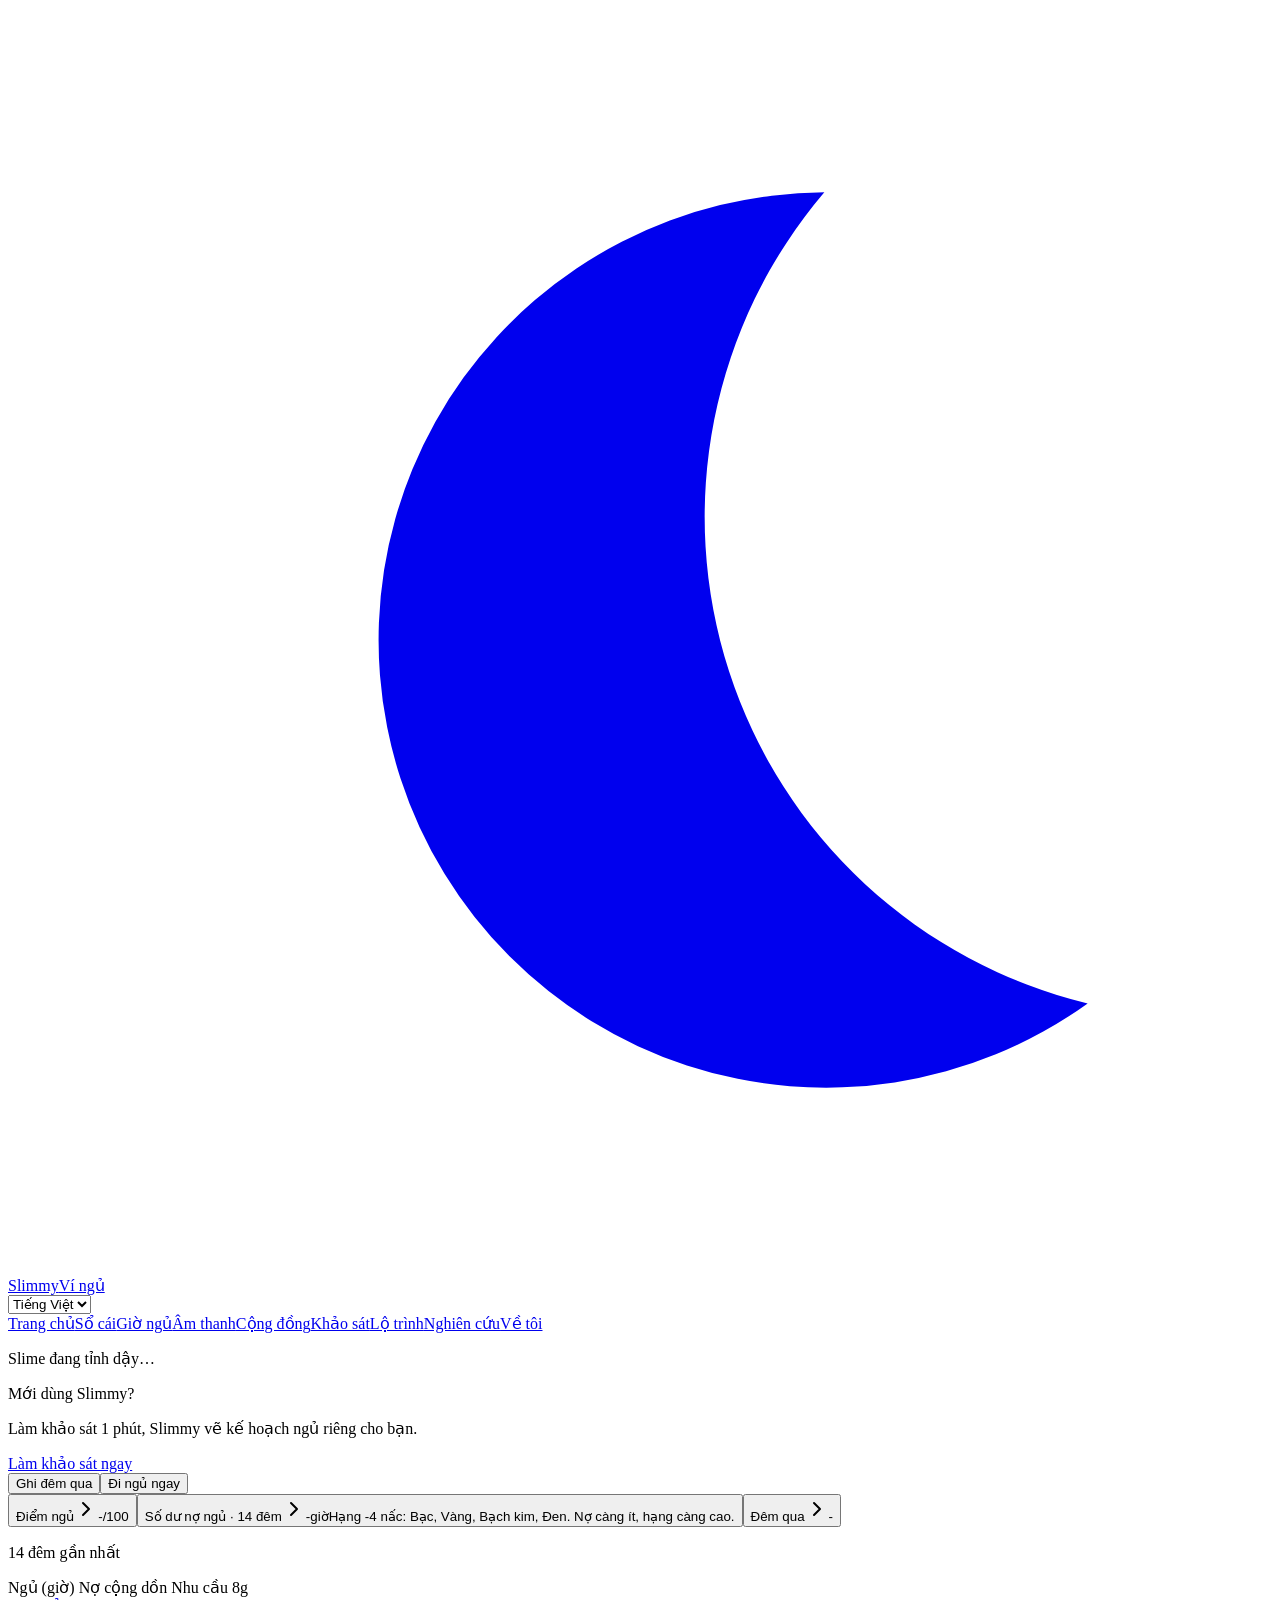
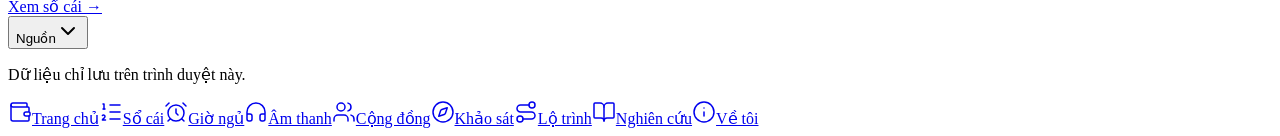
==== index.html @ 90f987df "Slimmy v5: hero row, height fix, sleep-now sheet, survey steps, lo-trinh + ve-toi, 10 tracks (pages)" ====
<!DOCTYPE html><html lang="vi"><head><meta charSet="utf-8"/><meta name="viewport" content="width=device-width, initial-scale=1"/><link rel="stylesheet" href="/vi-ngu/assets/styles-B4t5n-bp.css" data-precedence="default"/><link rel="stylesheet" href="https://fonts.googleapis.com/css2?family=Nunito:wght@400;600;700;800;900&amp;display=swap" data-precedence="default"/><title>Slimmy - 14-night sleep debt balance</title><meta name="theme-color" content="#17112e"/><meta property="og:image" content="https://dankezo.github.io/vi-ngu/og.jpg"/><meta property="og:image:width" content="1200"/><meta property="og:image:height" content="630"/><meta property="og:image:alt" content="Slimmy - Sleep Wallet"/><meta name="twitter:image" content="https://dankezo.github.io/vi-ngu/og.jpg"/><meta name="description" content="Your sleep wallet: hours of sleep debt over 14 nights, sleep score, wallet tier and a 7-night repayment plan."/><meta property="og:title" content="Slimmy - Sleep Wallet"/><meta property="og:description" content="Track 14 nights of sleep debt, a 0-100 sleep score and a 7-night repayment plan. No sign-in needed."/><meta property="og:type" content="website"/><meta name="twitter:card" content="summary_large_image"/><link rel="modulepreload" href="/vi-ngu/assets/index-BVvb4z5W.js"/><link rel="modulepreload" href="/vi-ngu/assets/context-He2oiw4i.js"/><link rel="modulepreload" href="/vi-ngu/assets/routes-CqFrECW_.js"/><link rel="modulepreload" href="/vi-ngu/assets/chevron-right-DPeGtjaO.js"/><link rel="modulepreload" href="/vi-ngu/assets/LogNightDialog-xFMu7DIJ.js"/><link rel="modulepreload" href="/vi-ngu/assets/dist-Bi9z8u70.js"/><link rel="modulepreload" href="/vi-ngu/assets/button-C9SyxyQ4.js"/><link rel="modulepreload" href="/vi-ngu/assets/BottomSheet-Lba49NLG.js"/><link rel="icon" href="/vi-ngu/favicon.svg" type="image/svg+xml"/><link rel="manifest" href="/vi-ngu/manifest.webmanifest"/><link rel="apple-touch-icon" href="/vi-ngu/icons/apple-touch-icon.png"/><link rel="preconnect" href="https://fonts.googleapis.com"/><link rel="preconnect" href="https://fonts.gstatic.com" crossorigin="anonymous"/><link name="mobile-web-app-capable" content="yes"/><link name="apple-mobile-web-app-capable" content="yes"/><link name="apple-mobile-web-app-title" content="Slimmy"/><link name="apple-mobile-web-app-status-bar-style" content="black-translucent"/></head><body><div class="relative flex min-h-svh flex-col"><div class="pointer-events-none fixed inset-0 z-0 overflow-hidden" aria-hidden="true"><div class="absolute inset-x-0 top-0 h-[420px]" style="background:radial-gradient(600px 300px at 70% 0%, rgba(167,139,250,0.22), transparent 70%)"></div><span class="absolute rounded-full bg-white" style="left:60.11037519201636%;top:32.276920247823%;width:2.534438428282738px;height:2.534438428282738px;opacity:0.7518404248636216;animation:twinkle 2.611848645610735s ease-in-out 2.106370168738067s infinite, drift 14.732279943302274s ease-in-out 4.997957231476903s infinite"></span><span class="absolute rounded-full bg-white" style="left:86.54746483080089%;top:34.006827967241406%;width:1.4498627216089517px;height:1.4498627216089517px;opacity:0.8792353000957518;animation:twinkle 4.610081477439962s ease-in-out 1.2280060537159443s infinite, drift 13.97253837948665s ease-in-out 4.005835901945829s infinite"></span><span class="absolute rounded-full bg-white" style="left:68.66120179183781%;top:43.964704686775804%;width:1.0069173135329037px;height:1.0069173135329037px;opacity:0.6324691542424261;animation:twinkle 4.9306809906847775s ease-in-out 0.20483706519007683s infinite, drift 17.923239905387163s ease-in-out 0.2523036450147629s infinite"></span><span class="absolute rounded-full bg-white" style="left:26.69559868518263%;top:4.4482602551579475%;width:1.3342402128968387px;height:1.3342402128968387px;opacity:0.820128375897184;animation:twinkle 3.856174622080289s ease-in-out 0.10849443729966879s infinite, drift 13.730052344501019s ease-in-out 6.741505002602935s infinite"></span><span class="absolute rounded-full bg-white" style="left:48.77399173565209%;top:58.24965483136475%;width:1.5750311422161758px;height:1.5750311422161758px;opacity:0.6199374371673911;animation:twinkle 2.131037247600034s ease-in-out 0.20557093806564808s infinite, drift 17.56599779287353s ease-in-out 4.773836102336645s infinite"></span><span class="absolute rounded-full bg-white" style="left:24.51746736187488%;top:46.48999713174999%;width:1.377118879603222px;height:1.377118879603222px;opacity:0.5321777806617319;animation:twinkle 4.5851748045533895s ease-in-out 3.434843677096069s infinite, drift 17.079962892923504s ease-in-out 1.6335207838565111s infinite"></span><span class="absolute rounded-full bg-white" style="left:28.420698270201683%;top:21.09539786539972%;width:1.1344503335654736px;height:1.1344503335654736px;opacity:0.7459158760961144;animation:twinkle 4.382691262755543s ease-in-out 2.7723524663597345s infinite, drift 21.27839900366962s ease-in-out 0.7037442047148943s infinite"></span><span class="absolute rounded-full bg-white" style="left:94.37352467793971%;top:31.041899789124727%;width:2.6961301914881917px;height:2.6961301914881917px;opacity:0.4323790446389466;animation:twinkle 2.3883010796271265s ease-in-out 0.06337162107229233s infinite, drift 15.604456859175116s ease-in-out 3.8537801411002874s infinite"></span><span class="absolute rounded-full bg-white" style="left:61.1922019161284%;top:64.7681740745902%;width:1.1396483301650733px;height:1.1396483301650733px;opacity:0.7817588090430945;animation:twinkle 5.272037061979063s ease-in-out 1.113005886785686s infinite, drift 19.065853946842253s ease-in-out 1.4369817525148392s infinite"></span><span class="absolute rounded-full bg-white" style="left:52.03163539990783%;top:59.17620658501983%;width:1.2170666321646422px;height:1.2170666321646422px;opacity:0.9473831810057163;animation:twinkle 3.9698007511906326s ease-in-out 3.6644806591793895s infinite, drift 16.339903697837144s ease-in-out 4.6276241932064295s infinite"></span><span class="absolute rounded-full bg-white" style="left:33.69620821904391%;top:42.92921546660364%;width:1.5813240312039851px;height:1.5813240312039851px;opacity:0.7876483945176005;animation:twinkle 3.0332303742179647s ease-in-out 1.799050945788622s infinite, drift 20.431257682386786s ease-in-out 5.5605216436088085s infinite"></span><span class="absolute rounded-full bg-white" style="left:99.40114878118038%;top:64.09426538832486%;width:1.7774046459700914px;height:1.7774046459700914px;opacity:0.6771278795786202;animation:twinkle 3.0357533034402877s ease-in-out 0.403509758412838s infinite, drift 18.967215123586357s ease-in-out 2.5064448285847902s infinite"></span><span class="absolute rounded-full bg-white" style="left:78.59425814822316%;top:65.14383536763489%;width:1.1685544246342032px;height:1.1685544246342032px;opacity:0.635235079191625;animation:twinkle 4.87682782614138s ease-in-out 0.5199171276763082s infinite, drift 21.727464164607227s ease-in-out 1.4271587654948235s infinite"></span><span class="absolute rounded-full bg-white" style="left:70.94296528957784%;top:50.377768540754914%;width:1.401727834250778px;height:1.401727834250778px;opacity:0.5977171535138041;animation:twinkle 2.572031130664982s ease-in-out 2.6186655573546886s infinite, drift 15.359311551321298s ease-in-out 1.655632983893156s infinite"></span><span class="absolute rounded-full bg-white" style="left:62.89033892098814%;top:63.8552783690393%;width:1.5874803349841387px;height:1.5874803349841387px;opacity:0.825456384755671;animation:twinkle 3.3753102550981566s ease-in-out 0.5255712093785405s infinite, drift 20.637021894101053s ease-in-out 2.9576831124722958s infinite"></span><span class="absolute rounded-full bg-white" style="left:0.9526386857032776%;top:53.09441406838596%;width:2.143474873807281px;height:2.143474873807281px;opacity:0.8755540134850889;animation:twinkle 5.178575677564368s ease-in-out 0.835955124348402s infinite, drift 18.039325492456555s ease-in-out 3.9139395616948605s infinite"></span><span class="absolute rounded-full bg-white" style="left:18.40234447736293%;top:3.4181326366961002%;width:2.2699932204559445px;height:2.2699932204559445px;opacity:0.7750219778623432;animation:twinkle 3.0202224066015333s ease-in-out 1.1019387366250157s infinite, drift 15.3659987594001s ease-in-out 0.23285437561571598s infinite"></span><span class="absolute rounded-full bg-white" style="left:22.08954244852066%;top:71.53345678187907%;width:2.0302329974249007px;height:2.0302329974249007px;opacity:0.9431385612115264;animation:twinkle 2.5735315680503845s ease-in-out 0.683336260728538s infinite, drift 17.609641501214355s ease-in-out 2.3400296606123447s infinite"></span><span class="absolute rounded-full bg-white" style="left:39.465633244253695%;top:31.27758163958788%;width:1.7530399923678488px;height:1.7530399923678488px;opacity:0.7616820741910487;animation:twinkle 3.3947975462069735s ease-in-out 1.3444831995293498s infinite, drift 20.956413997802883s ease-in-out 2.618533993139863s infinite"></span><span class="absolute rounded-full bg-white" style="left:49.5262548327446%;top:43.98262787796557%;width:1.9834517346229403px;height:1.9834517346229403px;opacity:0.7035787663888187;animation:twinkle 2.823924529948272s ease-in-out 1.301462434232235s infinite, drift 14.987802312709391s ease-in-out 2.56452520377934s infinite"></span><span class="absolute rounded-full bg-white" style="left:66.92956911865622%;top:15.904172100126743%;width:1.3047482686582952px;height:1.3047482686582952px;opacity:0.7669917177408934;animation:twinkle 3.099785525817424s ease-in-out 0.49964866042137146s infinite, drift 15.137948093935847s ease-in-out 0.33932088501751423s infinite"></span><span class="absolute rounded-full bg-white" style="left:57.7535840915516%;top:14.953517010435462%;width:1.8667613768950106px;height:1.8667613768950106px;opacity:0.5779580464120954;animation:twinkle 4.492174462066032s ease-in-out 3.650511800311506s infinite, drift 20.116995377931744s ease-in-out 3.5148986019194126s infinite"></span><span class="absolute rounded-full bg-white" style="left:15.414247452281415%;top:62.469385363161564%;width:1.946215396746993px;height:1.946215396746993px;opacity:0.85422522011213;animation:twinkle 5.130771052907221s ease-in-out 1.8004111796617508s infinite, drift 13.46595940925181s ease-in-out 4.949953416362405s infinite"></span><span class="absolute rounded-full bg-white" style="left:80.75925302691758%;top:15.005495270714164%;width:1.701358500076458px;height:1.701358500076458px;opacity:0.677397276321426;animation:twinkle 5.445718644885346s ease-in-out 1.9679973954334855s infinite, drift 20.594821768347174s ease-in-out 6.745542539283633s infinite"></span><span class="absolute rounded-full bg-white" style="left:74.3620659224689%;top:3.8552132304757833%;width:1.1248125564306974px;height:1.1248125564306974px;opacity:0.451580810919404;animation:twinkle 3.772899108938873s ease-in-out 2.706627477891743s infinite, drift 19.607993502169847s ease-in-out 7.931652897968888s infinite"></span><span class="absolute rounded-full bg-white" style="left:81.59773605875671%;top:45.476192532107234%;width:2.5065569003578276px;height:2.5065569003578276px;opacity:0.861778240231797;animation:twinkle 4.097862241091207s ease-in-out 1.4043291294947267s infinite, drift 16.469067242462188s ease-in-out 7.027041340246797s infinite"></span><span class="absolute rounded-full bg-white" style="left:68.09888621792197%;top:25.14596626907587%;width:2.6875571490731094px;height:2.6875571490731094px;opacity:0.7255645614117383;animation:twinkle 3.152659730054438s ease-in-out 3.378679411485791s infinite, drift 13.515946162398905s ease-in-out 2.926000164821744s infinite"></span><span class="absolute rounded-full bg-white" style="left:1.9970092922449112%;top:6.156173491850495%;width:2.165781891299412px;height:2.165781891299412px;opacity:0.7858186623547225;animation:twinkle 5.345796608948149s ease-in-out 3.517858858220279s infinite, drift 16.66247691772878s ease-in-out 5.659820647910237s infinite"></span><span class="absolute rounded-full bg-white" style="left:14.515250199474394%;top:19.663276148959994%;width:1.2504495296161622px;height:1.2504495296161622px;opacity:0.3786054705269635;animation:twinkle 3.018446068512276s ease-in-out 1.7639368511736393s infinite, drift 17.68763913353905s ease-in-out 5.730968339368701s infinite"></span><span class="absolute rounded-full bg-white" style="left:79.35714460909367%;top:56.504951829090714%;width:1.352665194682777px;height:1.352665194682777px;opacity:0.7498141335789115;animation:twinkle 3.8123167260782793s ease-in-out 1.7741750869899988s infinite, drift 16.690279136411846s ease-in-out 3.6724807657301426s infinite"></span><span class="absolute rounded-full bg-white" style="left:42.50535636674613%;top:23.89836785942316%;width:1.5536715094465763px;height:1.5536715094465763px;opacity:0.43858728297054766;animation:twinkle 3.766090292367153s ease-in-out 1.0695995846763253s infinite, drift 17.305573726072907s ease-in-out 4.383657583966851s infinite"></span><span class="absolute rounded-full bg-white" style="left:64.73744777031243%;top:31.477630343288183%;width:1.2426856367383152px;height:1.2426856367383152px;opacity:0.3522587440907955;animation:twinkle 2.5186206701910123s ease-in-out 3.772960925474763s infinite, drift 12.692981898318976s ease-in-out 6.96524247340858s infinite"></span><span class="absolute rounded-full bg-white" style="left:43.03987587336451%;top:36.17755291610956%;width:1.1778242856729775px;height:1.1778242856729775px;opacity:0.8430025168694555;animation:twinkle 2.198572259163484s ease-in-out 1.4824466677382588s infinite, drift 14.297097032424062s ease-in-out 5.622117109596729s infinite"></span><span class="absolute rounded-full bg-white" style="left:56.40502437017858%;top:6.812443284317851%;width:2.7395068731624637px;height:2.7395068731624637px;opacity:0.8000652127433567;animation:twinkle 4.314201844856143s ease-in-out 3.185533710755408s infinite, drift 17.488082428928465s ease-in-out 6.438759785145521s infinite"></span><span class="absolute rounded-full bg-white" style="left:52.70542602520436%;top:12.731935568153858%;width:1.1405550593044609px;height:1.1405550593044609px;opacity:0.40752565497532484;animation:twinkle 2.2085096570663154s ease-in-out 1.0511003816500306s infinite, drift 18.72140489332378s ease-in-out 5.346919283270836s infinite"></span><span class="absolute rounded-full bg-white" style="left:56.10013830009848%;top:70.31852818094194%;width:1.0398391618859022px;height:1.0398391618859022px;opacity:0.5880582745186984;animation:twinkle 3.1824301361339167s ease-in-out 1.1365238493308425s infinite, drift 20.33101444877684s ease-in-out 4.293386531993747s infinite"></span><span class="absolute rounded-full bg-white" style="left:20.49660300835967%;top:67.98941531963646%;width:2.7137761160265654px;height:2.7137761160265654px;opacity:0.5097520562820136;animation:twinkle 3.8142610141076148s ease-in-out 3.440063144080341s infinite, drift 21.353466641623527s ease-in-out 5.479844840243459s infinite"></span><span class="absolute rounded-full bg-white" style="left:56.853610556572676%;top:58.31405899487436%;width:1.56155666122213px;height:1.56155666122213px;opacity:0.6464171172119677;animation:twinkle 4.625877021928318s ease-in-out 2.1989131290465593s infinite, drift 18.87277048593387s ease-in-out 4.434294272214174s infinite"></span><span class="absolute rounded-full bg-white" style="left:54.601419530808926%;top:69.62195720896125%;width:2.7717671177815646px;height:2.7717671177815646px;opacity:0.8099370189011097;animation:twinkle 3.0805155826965347s ease-in-out 2.526215810328722s infinite, drift 18.679199982900172s ease-in-out 6.917479149997234s infinite"></span><span class="absolute rounded-full bg-white" style="left:38.68483300320804%;top:63.210937432944775%;width:1.5705254296306521px;height:1.5705254296306521px;opacity:0.8779238581657409;animation:twinkle 3.446357783395797s ease-in-out 1.3585886862128973s infinite, drift 17.328606138937175s ease-in-out 6.6940660290420055s infinite"></span><span class="absolute rounded-full bg-white" style="left:61.78621384315193%;top:62.47692223638296%;width:2.2447347403969617px;height:2.2447347403969617px;opacity:0.44051603809930384;animation:twinkle 3.003590265288949s ease-in-out 3.8457742324098945s infinite, drift 16.86644889228046s ease-in-out 2.198626723140478s infinite"></span><span class="absolute rounded-full bg-white" style="left:63.07656106073409%;top:55.52712592855096%;width:2.328939261287451px;height:2.328939261287451px;opacity:0.7788978261873125;animation:twinkle 2.6506142212310806s ease-in-out 3.3869267757982016s infinite, drift 21.025587365031242s ease-in-out 4.357865836471319s infinite"></span><span class="absolute rounded-full bg-white" style="left:47.13239688426256%;top:5.220797153189778%;width:1.8998320157639683px;height:1.8998320157639683px;opacity:0.8859292838256806;animation:twinkle 4.36338737141341s ease-in-out 1.6844964418560266s infinite, drift 16.42782656988129s ease-in-out 4.926902176812291s infinite"></span><span class="absolute rounded-full bg-white" style="left:71.72727566212416%;top:37.28634637221694%;width:1.077972357114777px;height:1.077972357114777px;opacity:0.45055526634678245;animation:twinkle 2.341464349650778s ease-in-out 0.4846073742955923s infinite, drift 15.753560509067029s ease-in-out 6.625415738672018s infinite"></span><span class="absolute rounded-full bg-white" style="left:83.78556824754924%;top:49.20119267888367%;width:1.1525491335894913px;height:1.1525491335894913px;opacity:0.3696863868273794;animation:twinkle 2.945939826895483s ease-in-out 2.800093316473067s infinite, drift 14.696725183632225s ease-in-out 6.848534308373928s infinite"></span><span class="absolute rounded-full bg-white" style="left:62.609366863034666%;top:65.44414423964918%;width:2.598653336800635px;height:2.598653336800635px;opacity:0.5570476965047418;animation:twinkle 2.3492430704645813s ease-in-out 2.5088740242645144s infinite, drift 14.39801350980997s ease-in-out 3.841449862346053s infinite"></span><span class="absolute rounded-full bg-white" style="left:27.873239666223526%;top:18.72936075925827%;width:2.2968175703659655px;height:2.2968175703659655px;opacity:0.6614294965285807;animation:twinkle 3.708364192279987s ease-in-out 2.367702160961926s infinite, drift 13.090783847030252s ease-in-out 6.255509588867426s infinite"></span><span class="absolute rounded-full bg-white" style="left:68.90910854563117%;top:66.1402697302401%;width:1.2098628260195254px;height:1.2098628260195254px;opacity:0.3852758710738271;animation:twinkle 2.116048964089714s ease-in-out 1.3620778899639845s infinite, drift 14.401537857949734s ease-in-out 1.8394298199564219s infinite"></span><span class="absolute rounded-full bg-white" style="left:99.03857633471489%;top:41.84635250084102%;width:2.512008451204747px;height:2.512008451204747px;opacity:0.5549695797730236;animation:twinkle 4.271998719894327s ease-in-out 0.12832619901746511s infinite, drift 19.347104486543685s ease-in-out 6.3889320977032185s infinite"></span><span class="absolute rounded-full bg-white" style="left:37.58797172922641%;top:14.719471961259842%;width:2.413871809979901px;height:2.413871809979901px;opacity:0.6530451257247478;animation:twinkle 2.4833789083641022s ease-in-out 0.32996659353375435s infinite, drift 19.725543696433306s ease-in-out 3.4530188348144293s infinite"></span><span class="absolute rounded-full bg-white" style="left:87.03705836087465%;top:57.032713651657104%;width:1.8883530010469258px;height:1.8883530010469258px;opacity:0.920950185926631;animation:twinkle 2.6139604264171794s ease-in-out 0.5819929484277964s infinite, drift 17.521185332909226s ease-in-out 5.396949818357825s infinite"></span><span class="absolute rounded-full bg-white" style="left:20.656148553825915%;top:55.451858818531036%;width:1.4343357547651976px;height:1.4343357547651976px;opacity:0.4309995158109814;animation:twinkle 4.309604300302453s ease-in-out 2.411151984706521s infinite, drift 17.554305100813508s ease-in-out 1.642651230096817s infinite"></span><span class="absolute rounded-full bg-white" style="left:92.20336687285453%;top:37.56667129509151%;width:2.341206412110478px;height:2.341206412110478px;opacity:0.3799094665329903;animation:twinkle 5.351321544032544s ease-in-out 2.32145353872329s infinite, drift 14.839453155174851s ease-in-out 0.3765299916267395s infinite"></span><span class="absolute rounded-full bg-white" style="left:32.627180707640946%;top:51.26051209308207%;width:2.3698027592152355px;height:2.3698027592152355px;opacity:0.500621321843937;animation:twinkle 5.01971591624897s ease-in-out 1.8232450997456908s infinite, drift 13.82647141162306s ease-in-out 5.141259040683508s infinite"></span><span class="absolute rounded-full bg-white" style="left:50.751441600732505%;top:13.563514156267047%;width:2.53449867698364px;height:2.53449867698364px;opacity:0.40247605717740953;animation:twinkle 2.477216516970657s ease-in-out 3.979953874833882s infinite, drift 14.116619979497045s ease-in-out 3.772690027952194s infinite"></span><span class="absolute rounded-full bg-white" style="left:50.87012893054634%;top:44.613445568829775%;width:1.872162575973198px;height:1.872162575973198px;opacity:0.7545598696451634;animation:twinkle 2.5542554463027045s ease-in-out 3.9161628987640142s infinite, drift 20.292347283568233s ease-in-out 2.770412029698491s infinite"></span><span class="absolute rounded-full bg-white" style="left:20.487536722794175%;top:37.30365941114724%;width:2.3719731134828184px;height:2.3719731134828184px;opacity:0.6175788521766663;animation:twinkle 3.6981244205962867s ease-in-out 1.0087422067299485s infinite, drift 16.9934012722224s ease-in-out 0.2785403188318014s infinite"></span><span class="absolute rounded-full bg-white" style="left:86.16938167251647%;top:26.17928920313716%;width:1.7668575530406088px;height:1.7668575530406088px;opacity:0.5009248086251318;animation:twinkle 3.7638815921964124s ease-in-out 0.1639263527467847s infinite, drift 18.65852949488908s ease-in-out 0.5181119795888662s infinite"></span><span class="absolute rounded-full bg-white" style="left:90.11454293504357%;top:54.94952877983451%;width:2.184255188051611px;height:2.184255188051611px;opacity:0.8360453872010112;animation:twinkle 2.188151802169159s ease-in-out 2.3466930771246552s infinite, drift 17.489286913070828s ease-in-out 3.853180695325136s infinite"></span><span class="absolute rounded-full bg-white" style="left:51.244751806370914%;top:34.227806601673365%;width:1.8109751052688807px;height:1.8109751052688807px;opacity:0.6963121714070439;animation:twinkle 2.0570471063256264s ease-in-out 2.833133197389543s infinite, drift 12.037055660504848s ease-in-out 5.528804888948798s infinite"></span><span class="absolute rounded-full bg-white" style="left:18.323222175240517%;top:26.567973325029016%;width:2.3063902838155625px;height:2.3063902838155625px;opacity:0.9086729474831372;animation:twinkle 2.9765533629106358s ease-in-out 2.472415807656944s infinite, drift 21.0262104710564s ease-in-out 3.6969645153731108s infinite"></span><span class="absolute rounded-full bg-white" style="left:4.55984037835151%;top:40.8555965423584%;width:1.89085678239353px;height:1.89085678239353px;opacity:0.6152106652967632;animation:twinkle 3.639206319814548s ease-in-out 3.0152281429618597s infinite, drift 13.213317851070315s ease-in-out 5.718791028484702s infinite"></span><span class="absolute rounded-full bg-white" style="left:59.50713136699051%;top:68.08185448497534%;width:2.499620127398521px;height:2.499620127398521px;opacity:0.637573341699317;animation:twinkle 2.0289032257860526s ease-in-out 3.6419845074415207s infinite, drift 12.62237337930128s ease-in-out 4.128638410940766s infinite"></span><span class="absolute rounded-full bg-white" style="left:48.679838073439896%;top:49.096167247742414%;width:1.9992834854871036px;height:1.9992834854871036px;opacity:0.7160686303861439;animation:twinkle 4.981748752528802s ease-in-out 2.6571595882996917s infinite, drift 21.842185508459806s ease-in-out 7.835755810141563s infinite"></span><span class="absolute rounded-full bg-white" style="left:96.71235871501267%;top:58.439100343734026%;width:2.723369702091441px;height:2.723369702091441px;opacity:0.8367544547189026;animation:twinkle 2.5575932615902275s ease-in-out 0.3569900318980217s infinite, drift 21.929533095564693s ease-in-out 0.2782253120094538s infinite"></span><span class="absolute rounded-full bg-white" style="left:49.11548013333231%;top:62.94871361553669%;width:2.2225369147956373px;height:2.2225369147956373px;opacity:0.8156532268039882;animation:twinkle 3.146703099482693s ease-in-out 3.3623562389984727s infinite, drift 16.537577519658953s ease-in-out 7.384794235229492s infinite"></span><span class="absolute rounded-full bg-white" style="left:65.57262321002781%;top:18.038502590730786%;width:1.281055699940771px;height:1.281055699940771px;opacity:0.5746769946999848;animation:twinkle 4.5361576362047344s ease-in-out 0.20156529732048512s infinite, drift 13.380235692486167s ease-in-out 1.915033545345068s infinite"></span><span class="absolute rounded-full bg-white" style="left:62.088427413254976%;top:26.947718365117908%;width:2.1437682835850866px;height:2.1437682835850866px;opacity:0.9346759721636771;animation:twinkle 3.433415857492946s ease-in-out 3.1702093044295907s infinite, drift 19.394781343173236s ease-in-out 0.12827345728874207s infinite"></span><span class="absolute rounded-full bg-white" style="left:68.41343520209193%;top:63.020283702760935%;width:1.4578783133998514px;height:1.4578783133998514px;opacity:0.7054564920719713;animation:twinkle 5.1481194528751075s ease-in-out 1.8676343336701393s infinite, drift 15.813359083142132s ease-in-out 6.73563140258193s infinite"></span><span class="absolute rounded-full bg-white" style="left:63.11744174454361%;top:22.68778887949884%;width:1.8362987592350692px;height:1.8362987592350692px;opacity:0.667609444539994;animation:twinkle 5.4854677768889815s ease-in-out 0.6907205265015364s infinite, drift 17.94552014488727s ease-in-out 0.5965280868113041s infinite"></span></div><header class="sticky top-0 z-40 border-b border-border bg-background/90 backdrop-blur-sm"><div class="mx-auto flex h-14 max-w-6xl items-center justify-between px-5 md:px-8"><a class="flex items-center gap-2.5 active" href="/vi-ngu/" data-status="active" aria-current="page"><svg viewBox="0 0 24 24" class="size-4 text-primary" aria-hidden="true"><path d="M15.5 3.5a8.5 8.5 0 1 0 5 15.4A9.5 9.5 0 0 1 15.5 3.5Z" fill="currentColor"></path></svg><span class="text-[15px] font-medium tracking-tight">Slimmy</span><span class="hidden text-xs text-faint sm:inline">Ví ngủ</span></a><div class="flex items-center gap-4"><select aria-label="Language" class="h-8 cursor-pointer rounded-full border border-border bg-transparent px-2 text-xs text-muted-foreground outline-none transition-colors hover:text-foreground focus:border-primary"><option value="vi" selected="">Tiếng Việt</option><option value="en">English</option><option value="zh">中文</option><option value="es">Español</option><option value="ru">Русский</option></select><nav class="hidden items-center gap-1 md:flex"><a class="rounded-sm px-3 py-1.5 text-sm text-muted-foreground transition-colors hover:text-foreground data-[status=active]:text-foreground active" href="/vi-ngu/" data-status="active" aria-current="page">Trang chủ</a><a class="rounded-sm px-3 py-1.5 text-sm text-muted-foreground transition-colors hover:text-foreground data-[status=active]:text-foreground" href="/vi-ngu/so-cai">Sổ cái</a><a class="rounded-sm px-3 py-1.5 text-sm text-muted-foreground transition-colors hover:text-foreground data-[status=active]:text-foreground" href="/vi-ngu/gio-ngu">Giờ ngủ</a><a class="rounded-sm px-3 py-1.5 text-sm text-muted-foreground transition-colors hover:text-foreground data-[status=active]:text-foreground" href="/vi-ngu/am-thanh">Âm thanh</a><a class="rounded-sm px-3 py-1.5 text-sm text-muted-foreground transition-colors hover:text-foreground data-[status=active]:text-foreground" href="/vi-ngu/cong-dong">Cộng đồng</a><a class="rounded-sm px-3 py-1.5 text-sm text-muted-foreground transition-colors hover:text-foreground data-[status=active]:text-foreground" href="/vi-ngu/khao-sat">Khảo sát</a><a class="rounded-sm px-3 py-1.5 text-sm text-muted-foreground transition-colors hover:text-foreground data-[status=active]:text-foreground" href="/vi-ngu/lo-trinh">Lộ trình</a><a class="rounded-sm px-3 py-1.5 text-sm text-muted-foreground transition-colors hover:text-foreground data-[status=active]:text-foreground" href="/vi-ngu/case-study">Nghiên cứu</a><a class="rounded-sm px-3 py-1.5 text-sm text-muted-foreground transition-colors hover:text-foreground data-[status=active]:text-foreground" href="/vi-ngu/ve-toi">Về tôi</a></nav></div></div></header><main class="relative z-10 mx-auto flex w-full max-w-6xl flex-1 flex-col px-5 pb-28 md:px-8 md:pb-16"><!--$--><div class="flex flex-1 flex-col"><section class="flex min-h-[calc(100svh-3.5rem)] flex-1 flex-col justify-center px-4 pb-24 pt-4 md:pb-8"><div class="mx-auto flex w-full max-w-2xl items-center gap-4 md:gap-6"><div class="relative h-[150px] w-[150px] shrink-0 md:h-[220px] md:w-[220px]"><div class="absolute inset-0 flex flex-col items-center justify-center gap-2"><div class="h-[68%] w-[82%] animate-slime-breathe rounded-[50%] bg-gradient-to-b from-[#93a5fd]/80 to-[#5a6ee0]/80"></div><p class="text-xs text-faint">Slime đang tỉnh dậy…</p></div></div><div class="min-w-0 flex-1 text-left"><p class="text-base font-medium">Mới dùng Slimmy?</p><p class="mt-2 text-sm text-muted-foreground">Làm khảo sát 1 phút, Slimmy vẽ kế hoạch ngủ riêng cho bạn.</p><a class="inline-flex items-center justify-center gap-2 whitespace-nowrap font-medium cursor-pointer transition-[background-color,border-color,color,opacity,transform] duration-200 ease-[var(--ease-soft)] active:scale-[0.98] focus-visible:outline-none focus-visible:ring-1 focus-visible:ring-ring disabled:pointer-events-none disabled:opacity-40 [&amp;_svg]:pointer-events-none [&amp;_svg]:size-4 [&amp;_svg]:shrink-0 bg-primary text-primary-foreground hover:bg-primary/85 h-12 px-6 text-[15px] mt-4 rounded-full" href="/vi-ngu/khao-sat">Làm khảo sát ngay</a></div></div><div class="mt-6 flex flex-wrap items-center justify-center gap-3"><button class="inline-flex items-center justify-center gap-2 whitespace-nowrap font-medium cursor-pointer transition-[background-color,border-color,color,opacity,transform] duration-200 ease-[var(--ease-soft)] active:scale-[0.98] focus-visible:outline-none focus-visible:ring-1 focus-visible:ring-ring disabled:pointer-events-none disabled:opacity-40 [&amp;_svg]:pointer-events-none [&amp;_svg]:size-4 [&amp;_svg]:shrink-0 bg-primary text-primary-foreground hover:bg-primary/85 h-12 px-6 text-[15px] min-w-48 rounded-full" type="button" aria-haspopup="dialog" aria-expanded="false" data-state="closed">Ghi đêm qua</button><button class="inline-flex items-center justify-center gap-2 whitespace-nowrap font-medium cursor-pointer transition-[background-color,border-color,color,opacity,transform] duration-200 ease-[var(--ease-soft)] active:scale-[0.98] focus-visible:outline-none focus-visible:ring-1 focus-visible:ring-ring disabled:pointer-events-none disabled:opacity-40 [&amp;_svg]:pointer-events-none [&amp;_svg]:size-4 [&amp;_svg]:shrink-0 border border-border bg-transparent text-foreground hover:border-hairline-strong hover:bg-secondary h-12 px-6 text-[15px] min-w-40 rounded-full">Đi ngủ ngay</button></div></section><section class="mt-16 grid border-y border-border md:mt-20 md:grid-cols-3 md:divide-x md:divide-border"><button type="button" class="block w-full cursor-pointer border-b border-border py-8 text-left transition-colors hover:bg-card/40 md:border-b-0 md:pr-8"><span class="flex items-center justify-between"><span class="eyebrow">Điểm ngủ</span><svg xmlns="http://www.w3.org/2000/svg" width="24" height="24" viewBox="0 0 24 24" fill="none" stroke="currentColor" stroke-width="2" stroke-linecap="round" stroke-linejoin="round" class="lucide lucide-chevron-right h-4 w-4 shrink-0 text-faint" aria-hidden="true"><path d="m9 18 6-6-6-6"></path></svg></span><span class="mt-4 flex items-baseline gap-2"><span class="numeral text-6xl">-</span><span class="text-sm text-faint">/100</span></span></button><button type="button" class="block w-full cursor-pointer border-b border-border py-8 text-left transition-colors hover:bg-card/40 md:border-b-0 md:px-8"><span class="flex items-center justify-between"><span class="eyebrow">Số dư nợ ngủ · 14 đêm</span><svg xmlns="http://www.w3.org/2000/svg" width="24" height="24" viewBox="0 0 24 24" fill="none" stroke="currentColor" stroke-width="2" stroke-linecap="round" stroke-linejoin="round" class="lucide lucide-chevron-right h-4 w-4 shrink-0 text-faint" aria-hidden="true"><path d="m9 18 6-6-6-6"></path></svg></span><span class="mt-4 flex items-baseline gap-2"><span class="numeral text-6xl">-</span><span class="text-sm text-faint">giờ</span></span><span class="mt-4 flex items-center gap-1.5" aria-hidden="true"><span class="h-[3px] w-8 rounded-full transition-colors duration-300 bg-hairline-strong"></span><span class="h-[3px] w-8 rounded-full transition-colors duration-300 bg-hairline-strong"></span><span class="h-[3px] w-8 rounded-full transition-colors duration-300 bg-hairline-strong"></span><span class="h-[3px] w-8 rounded-full transition-colors duration-300 bg-hairline-strong"></span></span><span class="mt-2 block text-sm">Hạng<!-- --> <!-- -->-</span><span class="mt-3 block text-xs leading-relaxed text-faint">4 nấc: Bạc, Vàng, Bạch kim, Đen. Nợ càng ít, hạng càng cao.</span></button><button type="button" class="block w-full cursor-pointer py-8 text-left transition-colors hover:bg-card/40 md:pl-8"><span class="flex items-center justify-between"><span class="eyebrow">Đêm qua</span><svg xmlns="http://www.w3.org/2000/svg" width="24" height="24" viewBox="0 0 24 24" fill="none" stroke="currentColor" stroke-width="2" stroke-linecap="round" stroke-linejoin="round" class="lucide lucide-chevron-right h-4 w-4 shrink-0 text-faint" aria-hidden="true"><path d="m9 18 6-6-6-6"></path></svg></span><span class="mt-4 flex items-baseline gap-2"><span class="numeral text-6xl">-</span></span></button></section><section class="py-14"><div class="mb-6 flex flex-wrap items-end justify-between gap-4"><p class="eyebrow">14 đêm gần nhất</p><div class="flex items-center gap-5 text-xs text-muted-foreground"><span class="flex items-center gap-2"><span class="size-2 rounded-[2px] bg-chart-2"></span> <!-- -->Ngủ (giờ)</span><span class="flex items-center gap-2"><span class="h-px w-4 bg-primary"></span> <!-- -->Nợ cộng dồn</span><span class="flex items-center gap-2"><span class="h-px w-4 border-t border-dashed border-hairline-strong"></span> <!-- -->Nhu cầu 8g</span></div></div><div class="flex h-64 items-center justify-center rounded-lg border border-dashed border-border text-sm text-faint"></div><div class="mt-6 text-right"><a class="text-xs text-muted-foreground transition-colors hover:text-foreground" href="/vi-ngu/so-cai">Xem sổ cái →</a></div></section></div><script>(function(a,f){let l;try{l=JSON.parse(sessionStorage.getItem(a)||"{}")}catch{return}const n=l?.[f||history.state?.__TSR_key];let c=!1;for(const t in n){const e=n[t],o=e?.scrollX,s=e?.scrollY;if(Number.isFinite(o)&&Number.isFinite(s)){if(t==="window")scrollTo(o,s),c=!0;else if(t)try{const r=document.querySelector(t);r&&(r.scrollLeft=o,r.scrollTop=s)}catch{}}}if(c)return;const i=location.hash.slice(1);if(i){const t=history.state?.__hashScrollIntoViewOptions??!0;if(t){const e=document.getElementById(i);e&&e.scrollIntoView(t)}return}scrollTo(0,0)})("tsr-scroll-restoration-v1_3");document.currentScript.remove()</script><!--/$--></main><footer class="relative z-10 mx-auto w-full max-w-6xl px-5 pb-28 md:px-8 md:pb-12"><div class="border-t border-border pt-6"><button type="button" aria-expanded="false" class="group inline-flex cursor-pointer items-center gap-2 text-xs text-muted-foreground transition-colors hover:text-foreground"><span class="eyebrow group-hover:text-foreground">Nguồn</span><svg xmlns="http://www.w3.org/2000/svg" width="24" height="24" viewBox="0 0 24 24" fill="none" stroke="currentColor" stroke-width="2" stroke-linecap="round" stroke-linejoin="round" class="lucide lucide-chevron-down size-3.5 transition-transform duration-200" aria-hidden="true"><path d="m6 9 6 6 6-6"></path></svg></button></div><p class="mt-6 text-xs text-faint">Dữ liệu chỉ lưu trên trình duyệt này.</p></footer><nav class="fixed inset-x-0 bottom-0 z-40 border-t border-border bg-background/95 backdrop-blur-sm md:hidden"><div class="flex overflow-x-auto pb-[env(safe-area-inset-bottom)] [scrollbar-width:none] [&amp;::-webkit-scrollbar]:hidden"><a class="flex min-w-[62px] flex-1 flex-col items-center gap-1 py-2.5 text-[10px] text-faint transition-colors data-[status=active]:text-primary active" href="/vi-ngu/" data-status="active" aria-current="page"><svg xmlns="http://www.w3.org/2000/svg" width="24" height="24" viewBox="0 0 24 24" fill="none" stroke="currentColor" stroke-width="1.5" stroke-linecap="round" stroke-linejoin="round" class="lucide lucide-wallet size-[18px]" aria-hidden="true"><path d="M19 7V4a1 1 0 0 0-1-1H5a2 2 0 0 0 0 4h15a1 1 0 0 1 1 1v4h-3a2 2 0 0 0 0 4h3a1 1 0 0 0 1-1v-2a1 1 0 0 0-1-1"></path><path d="M3 5v14a2 2 0 0 0 2 2h15a1 1 0 0 0 1-1v-4"></path></svg>Trang chủ</a><a class="flex min-w-[62px] flex-1 flex-col items-center gap-1 py-2.5 text-[10px] text-faint transition-colors data-[status=active]:text-primary" href="/vi-ngu/so-cai"><svg xmlns="http://www.w3.org/2000/svg" width="24" height="24" viewBox="0 0 24 24" fill="none" stroke="currentColor" stroke-width="1.5" stroke-linecap="round" stroke-linejoin="round" class="lucide lucide-list-ordered size-[18px]" aria-hidden="true"><path d="M11 5h10"></path><path d="M11 12h10"></path><path d="M11 19h10"></path><path d="M4 4h1v5"></path><path d="M4 9h2"></path><path d="M6.5 20H3.4c0-1 2.6-1.925 2.6-3.5a1.5 1.5 0 0 0-2.6-1.02"></path></svg>Sổ cái</a><a class="flex min-w-[62px] flex-1 flex-col items-center gap-1 py-2.5 text-[10px] text-faint transition-colors data-[status=active]:text-primary" href="/vi-ngu/gio-ngu"><svg xmlns="http://www.w3.org/2000/svg" width="24" height="24" viewBox="0 0 24 24" fill="none" stroke="currentColor" stroke-width="1.5" stroke-linecap="round" stroke-linejoin="round" class="lucide lucide-alarm-clock size-[18px]" aria-hidden="true"><circle cx="12" cy="13" r="8"></circle><path d="M12 9v4l2 2"></path><path d="M5 3 2 6"></path><path d="m22 6-3-3"></path><path d="M6.38 18.7 4 21"></path><path d="M17.64 18.67 20 21"></path></svg>Giờ ngủ</a><a class="flex min-w-[62px] flex-1 flex-col items-center gap-1 py-2.5 text-[10px] text-faint transition-colors data-[status=active]:text-primary" href="/vi-ngu/am-thanh"><svg xmlns="http://www.w3.org/2000/svg" width="24" height="24" viewBox="0 0 24 24" fill="none" stroke="currentColor" stroke-width="1.5" stroke-linecap="round" stroke-linejoin="round" class="lucide lucide-headphones size-[18px]" aria-hidden="true"><path d="M3 14h3a2 2 0 0 1 2 2v3a2 2 0 0 1-2 2H5a2 2 0 0 1-2-2v-7a9 9 0 0 1 18 0v7a2 2 0 0 1-2 2h-1a2 2 0 0 1-2-2v-3a2 2 0 0 1 2-2h3"></path></svg>Âm thanh</a><a class="flex min-w-[62px] flex-1 flex-col items-center gap-1 py-2.5 text-[10px] text-faint transition-colors data-[status=active]:text-primary" href="/vi-ngu/cong-dong"><svg xmlns="http://www.w3.org/2000/svg" width="24" height="24" viewBox="0 0 24 24" fill="none" stroke="currentColor" stroke-width="1.5" stroke-linecap="round" stroke-linejoin="round" class="lucide lucide-users size-[18px]" aria-hidden="true"><path d="M16 21v-2a4 4 0 0 0-4-4H6a4 4 0 0 0-4 4v2"></path><path d="M16 3.128a4 4 0 0 1 0 7.744"></path><path d="M22 21v-2a4 4 0 0 0-3-3.87"></path><circle cx="9" cy="7" r="4"></circle></svg>Cộng đồng</a><a class="flex min-w-[62px] flex-1 flex-col items-center gap-1 py-2.5 text-[10px] text-faint transition-colors data-[status=active]:text-primary" href="/vi-ngu/khao-sat"><svg xmlns="http://www.w3.org/2000/svg" width="24" height="24" viewBox="0 0 24 24" fill="none" stroke="currentColor" stroke-width="1.5" stroke-linecap="round" stroke-linejoin="round" class="lucide lucide-compass size-[18px]" aria-hidden="true"><circle cx="12" cy="12" r="10"></circle><path d="m16.24 7.76-1.804 5.411a2 2 0 0 1-1.265 1.265L7.76 16.24l1.804-5.411a2 2 0 0 1 1.265-1.265z"></path></svg>Khảo sát</a><a class="flex min-w-[62px] flex-1 flex-col items-center gap-1 py-2.5 text-[10px] text-faint transition-colors data-[status=active]:text-primary" href="/vi-ngu/lo-trinh"><svg xmlns="http://www.w3.org/2000/svg" width="24" height="24" viewBox="0 0 24 24" fill="none" stroke="currentColor" stroke-width="1.5" stroke-linecap="round" stroke-linejoin="round" class="lucide lucide-route size-[18px]" aria-hidden="true"><circle cx="6" cy="19" r="3"></circle><path d="M9 19h8.5a3.5 3.5 0 0 0 0-7h-11a3.5 3.5 0 0 1 0-7H15"></path><circle cx="18" cy="5" r="3"></circle></svg>Lộ trình</a><a class="flex min-w-[62px] flex-1 flex-col items-center gap-1 py-2.5 text-[10px] text-faint transition-colors data-[status=active]:text-primary" href="/vi-ngu/case-study"><svg xmlns="http://www.w3.org/2000/svg" width="24" height="24" viewBox="0 0 24 24" fill="none" stroke="currentColor" stroke-width="1.5" stroke-linecap="round" stroke-linejoin="round" class="lucide lucide-book-open size-[18px]" aria-hidden="true"><path d="M12 7v14"></path><path d="M3 18a1 1 0 0 1-1-1V4a1 1 0 0 1 1-1h5a4 4 0 0 1 4 4 4 4 0 0 1 4-4h5a1 1 0 0 1 1 1v13a1 1 0 0 1-1 1h-6a3 3 0 0 0-3 3 3 3 0 0 0-3-3z"></path></svg>Nghiên cứu</a><a class="flex min-w-[62px] flex-1 flex-col items-center gap-1 py-2.5 text-[10px] text-faint transition-colors data-[status=active]:text-primary" href="/vi-ngu/ve-toi"><svg xmlns="http://www.w3.org/2000/svg" width="24" height="24" viewBox="0 0 24 24" fill="none" stroke="currentColor" stroke-width="1.5" stroke-linecap="round" stroke-linejoin="round" class="lucide lucide-info size-[18px]" aria-hidden="true"><circle cx="12" cy="12" r="10"></circle><path d="M12 16v-4"></path><path d="M12 8h.01"></path></svg>Về tôi</a></div></nav></div><section aria-label="Notifications alt+T" tabindex="-1" aria-live="polite" aria-relevant="additions text" aria-atomic="false"></section><script data-tsr-stream-part="">(self.$R=self.$R||{})["tsr"]=[];self.$_TSR={h(){this.hydrated=!0,this.c()},e(){this.streamEnded=!0,this.c()},c(){this.hydrated&&this.streamEnded&&(delete self.$_TSR,delete self.$R.tsr)},p(e){this.initialized?e():this.buffer.push(e)},buffer:[]};$_TSR.router=($R=>$R[0]={manifest:$R[1]={routes:$R[2]={__root__:$R[3]={preloads:$R[4]=["/vi-ngu/assets/index-BVvb4z5W.js","/vi-ngu/assets/context-He2oiw4i.js"],scripts:$R[5]=[$R[6]={attrs:$R[7]={type:"module",async:!0,src:"/vi-ngu/assets/index-BVvb4z5W.js"}}]},"/":$R[8]={preloads:$R[9]=["/vi-ngu/assets/routes-CqFrECW_.js","/vi-ngu/assets/chevron-right-DPeGtjaO.js","/vi-ngu/assets/LogNightDialog-xFMu7DIJ.js","/vi-ngu/assets/dist-Bi9z8u70.js","/vi-ngu/assets/button-C9SyxyQ4.js","/vi-ngu/assets/BottomSheet-Lba49NLG.js"]}}},matches:$R[10]=[$R[11]={i:"__root__ ",u:1794910733503,s:"success",ssr:!0},$R[12]={i:"  ",u:1794910733503,s:"success",ssr:!0}]})($R["tsr"]);$_TSR.e();{let s=document.currentScript,p;while((p=s.previousElementSibling)&&p.hasAttribute('data-tsr-stream-part'))p.remove();s.remove()}</script><script type="module" async="" src="/vi-ngu/assets/index-BVvb4z5W.js"></script><script>document.currentScript.remove();/*$tsr-stream-boundary*/</script></body></html>
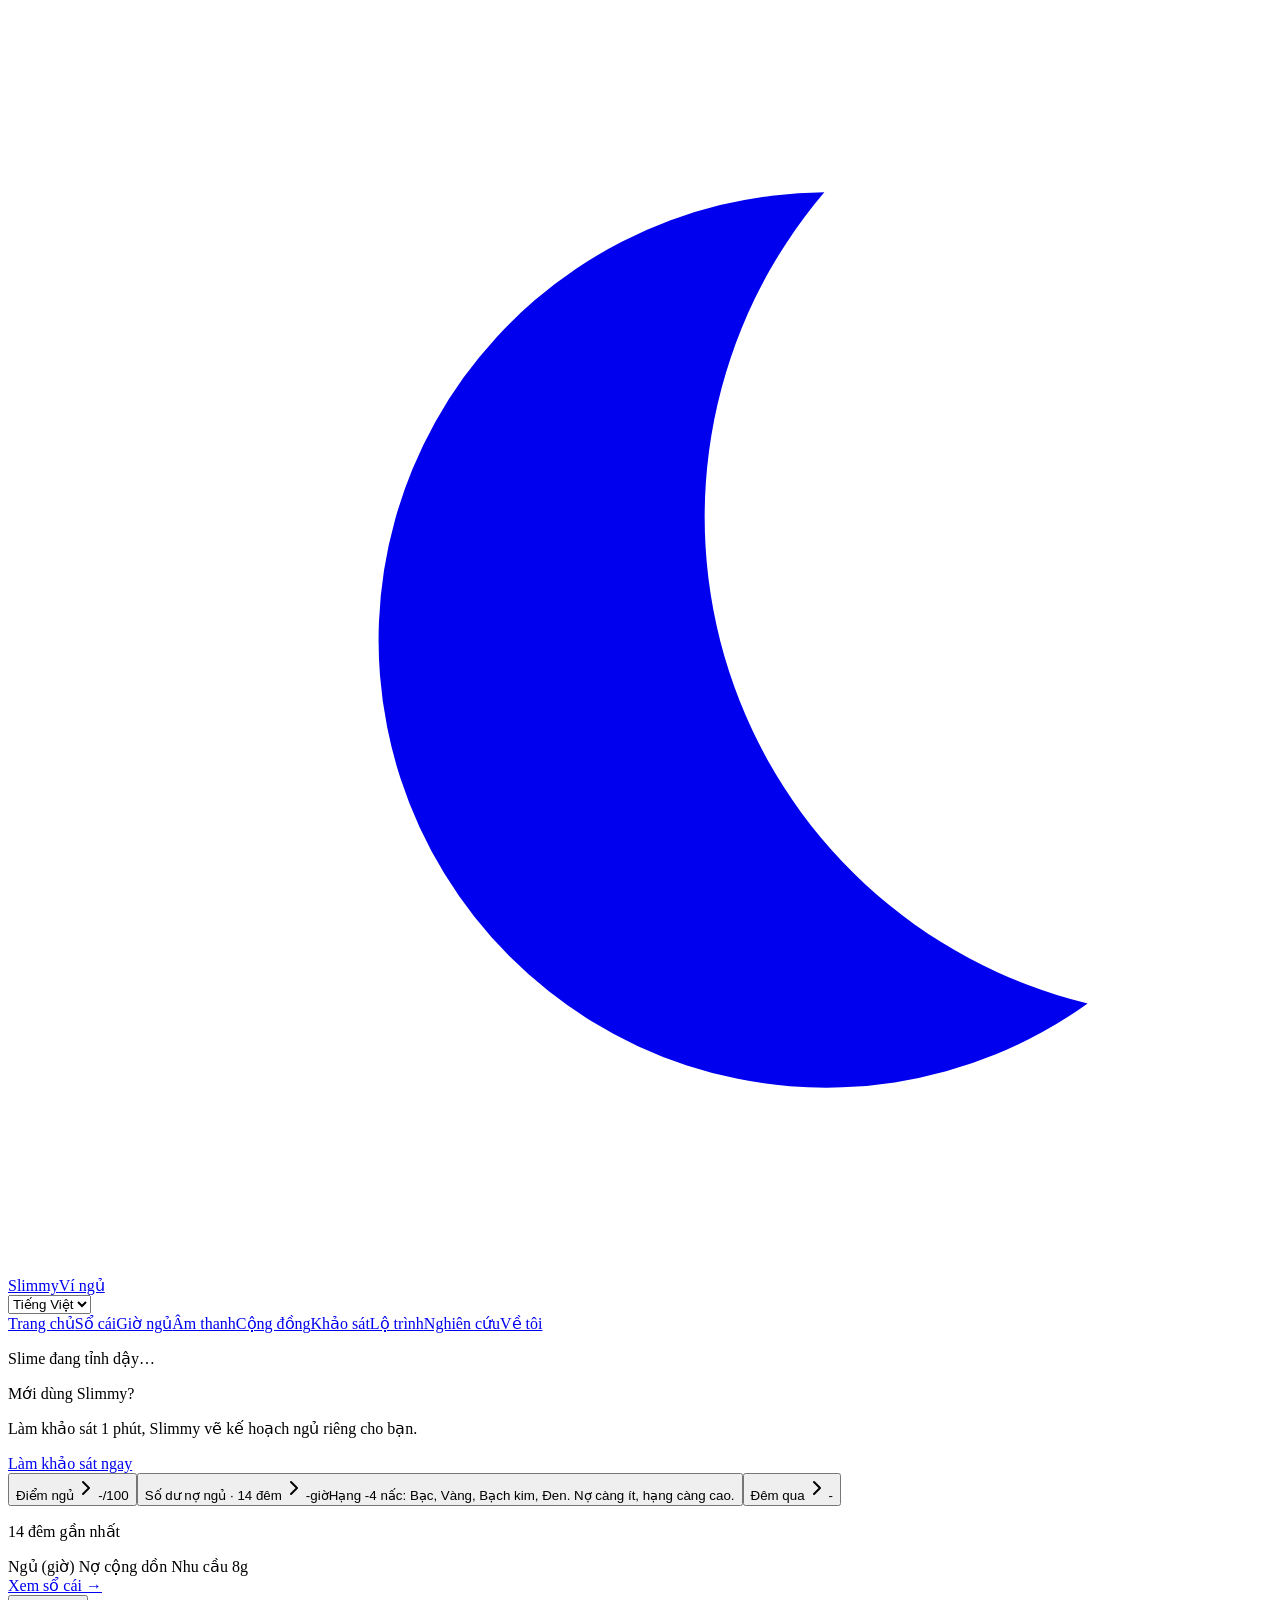
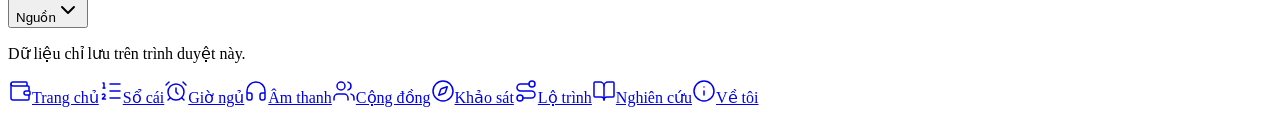
==== commit bb631521: "Slimmy v7: new users see only the survey CTA on entry (hide log/sleep-now buttons + sample note)" ====
--- a/index.html
+++ b/index.html
@@ -1 +1 @@
-<!DOCTYPE html><html lang="vi"><head><meta charSet="utf-8"/><meta name="viewport" content="width=device-width, initial-scale=1"/><link rel="stylesheet" href="/vi-ngu/assets/styles-B4t5n-bp.css" data-precedence="default"/><link rel="stylesheet" href="https://fonts.googleapis.com/css2?family=Nunito:wght@400;600;700;800;900&amp;display=swap" data-precedence="default"/><title>Slimmy - 14-night sleep debt balance</title><meta name="theme-color" content="#17112e"/><meta property="og:image" content="https://dankezo.github.io/vi-ngu/og.jpg"/><meta property="og:image:width" content="1200"/><meta property="og:image:height" content="630"/><meta property="og:image:alt" content="Slimmy - Sleep Wallet"/><meta name="twitter:image" content="https://dankezo.github.io/vi-ngu/og.jpg"/><meta name="description" content="Your sleep wallet: hours of sleep debt over 14 nights, sleep score, wallet tier and a 7-night repayment plan."/><meta property="og:title" content="Slimmy - Sleep Wallet"/><meta property="og:description" content="Track 14 nights of sleep debt, a 0-100 sleep score and a 7-night repayment plan. No sign-in needed."/><meta property="og:type" content="website"/><meta name="twitter:card" content="summary_large_image"/><link rel="modulepreload" href="/vi-ngu/assets/index-BVvb4z5W.js"/><link rel="modulepreload" href="/vi-ngu/assets/context-He2oiw4i.js"/><link rel="modulepreload" href="/vi-ngu/assets/routes-CqFrECW_.js"/><link rel="modulepreload" href="/vi-ngu/assets/chevron-right-DPeGtjaO.js"/><link rel="modulepreload" href="/vi-ngu/assets/LogNightDialog-xFMu7DIJ.js"/><link rel="modulepreload" href="/vi-ngu/assets/dist-Bi9z8u70.js"/><link rel="modulepreload" href="/vi-ngu/assets/button-C9SyxyQ4.js"/><link rel="modulepreload" href="/vi-ngu/assets/BottomSheet-Lba49NLG.js"/><link rel="icon" href="/vi-ngu/favicon.svg" type="image/svg+xml"/><link rel="manifest" href="/vi-ngu/manifest.webmanifest"/><link rel="apple-touch-icon" href="/vi-ngu/icons/apple-touch-icon.png"/><link rel="preconnect" href="https://fonts.googleapis.com"/><link rel="preconnect" href="https://fonts.gstatic.com" crossorigin="anonymous"/><link name="mobile-web-app-capable" content="yes"/><link name="apple-mobile-web-app-capable" content="yes"/><link name="apple-mobile-web-app-title" content="Slimmy"/><link name="apple-mobile-web-app-status-bar-style" content="black-translucent"/></head><body><div class="relative flex min-h-svh flex-col"><div class="pointer-events-none fixed inset-0 z-0 overflow-hidden" aria-hidden="true"><div class="absolute inset-x-0 top-0 h-[420px]" style="background:radial-gradient(600px 300px at 70% 0%, rgba(167,139,250,0.22), transparent 70%)"></div><span class="absolute rounded-full bg-white" style="left:60.11037519201636%;top:32.276920247823%;width:2.534438428282738px;height:2.534438428282738px;opacity:0.7518404248636216;animation:twinkle 2.611848645610735s ease-in-out 2.106370168738067s infinite, drift 14.732279943302274s ease-in-out 4.997957231476903s infinite"></span><span class="absolute rounded-full bg-white" style="left:86.54746483080089%;top:34.006827967241406%;width:1.4498627216089517px;height:1.4498627216089517px;opacity:0.8792353000957518;animation:twinkle 4.610081477439962s ease-in-out 1.2280060537159443s infinite, drift 13.97253837948665s ease-in-out 4.005835901945829s infinite"></span><span class="absolute rounded-full bg-white" style="left:68.66120179183781%;top:43.964704686775804%;width:1.0069173135329037px;height:1.0069173135329037px;opacity:0.6324691542424261;animation:twinkle 4.9306809906847775s ease-in-out 0.20483706519007683s infinite, drift 17.923239905387163s ease-in-out 0.2523036450147629s infinite"></span><span class="absolute rounded-full bg-white" style="left:26.69559868518263%;top:4.4482602551579475%;width:1.3342402128968387px;height:1.3342402128968387px;opacity:0.820128375897184;animation:twinkle 3.856174622080289s ease-in-out 0.10849443729966879s infinite, drift 13.730052344501019s ease-in-out 6.741505002602935s infinite"></span><span class="absolute rounded-full bg-white" style="left:48.77399173565209%;top:58.24965483136475%;width:1.5750311422161758px;height:1.5750311422161758px;opacity:0.6199374371673911;animation:twinkle 2.131037247600034s ease-in-out 0.20557093806564808s infinite, drift 17.56599779287353s ease-in-out 4.773836102336645s infinite"></span><span class="absolute rounded-full bg-white" style="left:24.51746736187488%;top:46.48999713174999%;width:1.377118879603222px;height:1.377118879603222px;opacity:0.5321777806617319;animation:twinkle 4.5851748045533895s ease-in-out 3.434843677096069s infinite, drift 17.079962892923504s ease-in-out 1.6335207838565111s infinite"></span><span class="absolute rounded-full bg-white" style="left:28.420698270201683%;top:21.09539786539972%;width:1.1344503335654736px;height:1.1344503335654736px;opacity:0.7459158760961144;animation:twinkle 4.382691262755543s ease-in-out 2.7723524663597345s infinite, drift 21.27839900366962s ease-in-out 0.7037442047148943s infinite"></span><span class="absolute rounded-full bg-white" style="left:94.37352467793971%;top:31.041899789124727%;width:2.6961301914881917px;height:2.6961301914881917px;opacity:0.4323790446389466;animation:twinkle 2.3883010796271265s ease-in-out 0.06337162107229233s infinite, drift 15.604456859175116s ease-in-out 3.8537801411002874s infinite"></span><span class="absolute rounded-full bg-white" style="left:61.1922019161284%;top:64.7681740745902%;width:1.1396483301650733px;height:1.1396483301650733px;opacity:0.7817588090430945;animation:twinkle 5.272037061979063s ease-in-out 1.113005886785686s infinite, drift 19.065853946842253s ease-in-out 1.4369817525148392s infinite"></span><span class="absolute rounded-full bg-white" style="left:52.03163539990783%;top:59.17620658501983%;width:1.2170666321646422px;height:1.2170666321646422px;opacity:0.9473831810057163;animation:twinkle 3.9698007511906326s ease-in-out 3.6644806591793895s infinite, drift 16.339903697837144s ease-in-out 4.6276241932064295s infinite"></span><span class="absolute rounded-full bg-white" style="left:33.69620821904391%;top:42.92921546660364%;width:1.5813240312039851px;height:1.5813240312039851px;opacity:0.7876483945176005;animation:twinkle 3.0332303742179647s ease-in-out 1.799050945788622s infinite, drift 20.431257682386786s ease-in-out 5.5605216436088085s infinite"></span><span class="absolute rounded-full bg-white" style="left:99.40114878118038%;top:64.09426538832486%;width:1.7774046459700914px;height:1.7774046459700914px;opacity:0.6771278795786202;animation:twinkle 3.0357533034402877s ease-in-out 0.403509758412838s infinite, drift 18.967215123586357s ease-in-out 2.5064448285847902s infinite"></span><span class="absolute rounded-full bg-white" style="left:78.59425814822316%;top:65.14383536763489%;width:1.1685544246342032px;height:1.1685544246342032px;opacity:0.635235079191625;animation:twinkle 4.87682782614138s ease-in-out 0.5199171276763082s infinite, drift 21.727464164607227s ease-in-out 1.4271587654948235s infinite"></span><span class="absolute rounded-full bg-white" style="left:70.94296528957784%;top:50.377768540754914%;width:1.401727834250778px;height:1.401727834250778px;opacity:0.5977171535138041;animation:twinkle 2.572031130664982s ease-in-out 2.6186655573546886s infinite, drift 15.359311551321298s ease-in-out 1.655632983893156s infinite"></span><span class="absolute rounded-full bg-white" style="left:62.89033892098814%;top:63.8552783690393%;width:1.5874803349841387px;height:1.5874803349841387px;opacity:0.825456384755671;animation:twinkle 3.3753102550981566s ease-in-out 0.5255712093785405s infinite, drift 20.637021894101053s ease-in-out 2.9576831124722958s infinite"></span><span class="absolute rounded-full bg-white" style="left:0.9526386857032776%;top:53.09441406838596%;width:2.143474873807281px;height:2.143474873807281px;opacity:0.8755540134850889;animation:twinkle 5.178575677564368s ease-in-out 0.835955124348402s infinite, drift 18.039325492456555s ease-in-out 3.9139395616948605s infinite"></span><span class="absolute rounded-full bg-white" style="left:18.40234447736293%;top:3.4181326366961002%;width:2.2699932204559445px;height:2.2699932204559445px;opacity:0.7750219778623432;animation:twinkle 3.0202224066015333s ease-in-out 1.1019387366250157s infinite, drift 15.3659987594001s ease-in-out 0.23285437561571598s infinite"></span><span class="absolute rounded-full bg-white" style="left:22.08954244852066%;top:71.53345678187907%;width:2.0302329974249007px;height:2.0302329974249007px;opacity:0.9431385612115264;animation:twinkle 2.5735315680503845s ease-in-out 0.683336260728538s infinite, drift 17.609641501214355s ease-in-out 2.3400296606123447s infinite"></span><span class="absolute rounded-full bg-white" style="left:39.465633244253695%;top:31.27758163958788%;width:1.7530399923678488px;height:1.7530399923678488px;opacity:0.7616820741910487;animation:twinkle 3.3947975462069735s ease-in-out 1.3444831995293498s infinite, drift 20.956413997802883s ease-in-out 2.618533993139863s infinite"></span><span class="absolute rounded-full bg-white" style="left:49.5262548327446%;top:43.98262787796557%;width:1.9834517346229403px;height:1.9834517346229403px;opacity:0.7035787663888187;animation:twinkle 2.823924529948272s ease-in-out 1.301462434232235s infinite, drift 14.987802312709391s ease-in-out 2.56452520377934s infinite"></span><span class="absolute rounded-full bg-white" style="left:66.92956911865622%;top:15.904172100126743%;width:1.3047482686582952px;height:1.3047482686582952px;opacity:0.7669917177408934;animation:twinkle 3.099785525817424s ease-in-out 0.49964866042137146s infinite, drift 15.137948093935847s ease-in-out 0.33932088501751423s infinite"></span><span class="absolute rounded-full bg-white" style="left:57.7535840915516%;top:14.953517010435462%;width:1.8667613768950106px;height:1.8667613768950106px;opacity:0.5779580464120954;animation:twinkle 4.492174462066032s ease-in-out 3.650511800311506s infinite, drift 20.116995377931744s ease-in-out 3.5148986019194126s infinite"></span><span class="absolute rounded-full bg-white" style="left:15.414247452281415%;top:62.469385363161564%;width:1.946215396746993px;height:1.946215396746993px;opacity:0.85422522011213;animation:twinkle 5.130771052907221s ease-in-out 1.8004111796617508s infinite, drift 13.46595940925181s ease-in-out 4.949953416362405s infinite"></span><span class="absolute rounded-full bg-white" style="left:80.75925302691758%;top:15.005495270714164%;width:1.701358500076458px;height:1.701358500076458px;opacity:0.677397276321426;animation:twinkle 5.445718644885346s ease-in-out 1.9679973954334855s infinite, drift 20.594821768347174s ease-in-out 6.745542539283633s infinite"></span><span class="absolute rounded-full bg-white" style="left:74.3620659224689%;top:3.8552132304757833%;width:1.1248125564306974px;height:1.1248125564306974px;opacity:0.451580810919404;animation:twinkle 3.772899108938873s ease-in-out 2.706627477891743s infinite, drift 19.607993502169847s ease-in-out 7.931652897968888s infinite"></span><span class="absolute rounded-full bg-white" style="left:81.59773605875671%;top:45.476192532107234%;width:2.5065569003578276px;height:2.5065569003578276px;opacity:0.861778240231797;animation:twinkle 4.097862241091207s ease-in-out 1.4043291294947267s infinite, drift 16.469067242462188s ease-in-out 7.027041340246797s infinite"></span><span class="absolute rounded-full bg-white" style="left:68.09888621792197%;top:25.14596626907587%;width:2.6875571490731094px;height:2.6875571490731094px;opacity:0.7255645614117383;animation:twinkle 3.152659730054438s ease-in-out 3.378679411485791s infinite, drift 13.515946162398905s ease-in-out 2.926000164821744s infinite"></span><span class="absolute rounded-full bg-white" style="left:1.9970092922449112%;top:6.156173491850495%;width:2.165781891299412px;height:2.165781891299412px;opacity:0.7858186623547225;animation:twinkle 5.345796608948149s ease-in-out 3.517858858220279s infinite, drift 16.66247691772878s ease-in-out 5.659820647910237s infinite"></span><span class="absolute rounded-full bg-white" style="left:14.515250199474394%;top:19.663276148959994%;width:1.2504495296161622px;height:1.2504495296161622px;opacity:0.3786054705269635;animation:twinkle 3.018446068512276s ease-in-out 1.7639368511736393s infinite, drift 17.68763913353905s ease-in-out 5.730968339368701s infinite"></span><span class="absolute rounded-full bg-white" style="left:79.35714460909367%;top:56.504951829090714%;width:1.352665194682777px;height:1.352665194682777px;opacity:0.7498141335789115;animation:twinkle 3.8123167260782793s ease-in-out 1.7741750869899988s infinite, drift 16.690279136411846s ease-in-out 3.6724807657301426s infinite"></span><span class="absolute rounded-full bg-white" style="left:42.50535636674613%;top:23.89836785942316%;width:1.5536715094465763px;height:1.5536715094465763px;opacity:0.43858728297054766;animation:twinkle 3.766090292367153s ease-in-out 1.0695995846763253s infinite, drift 17.305573726072907s ease-in-out 4.383657583966851s infinite"></span><span class="absolute rounded-full bg-white" style="left:64.73744777031243%;top:31.477630343288183%;width:1.2426856367383152px;height:1.2426856367383152px;opacity:0.3522587440907955;animation:twinkle 2.5186206701910123s ease-in-out 3.772960925474763s infinite, drift 12.692981898318976s ease-in-out 6.96524247340858s infinite"></span><span class="absolute rounded-full bg-white" style="left:43.03987587336451%;top:36.17755291610956%;width:1.1778242856729775px;height:1.1778242856729775px;opacity:0.8430025168694555;animation:twinkle 2.198572259163484s ease-in-out 1.4824466677382588s infinite, drift 14.297097032424062s ease-in-out 5.622117109596729s infinite"></span><span class="absolute rounded-full bg-white" style="left:56.40502437017858%;top:6.812443284317851%;width:2.7395068731624637px;height:2.7395068731624637px;opacity:0.8000652127433567;animation:twinkle 4.314201844856143s ease-in-out 3.185533710755408s infinite, drift 17.488082428928465s ease-in-out 6.438759785145521s infinite"></span><span class="absolute rounded-full bg-white" style="left:52.70542602520436%;top:12.731935568153858%;width:1.1405550593044609px;height:1.1405550593044609px;opacity:0.40752565497532484;animation:twinkle 2.2085096570663154s ease-in-out 1.0511003816500306s infinite, drift 18.72140489332378s ease-in-out 5.346919283270836s infinite"></span><span class="absolute rounded-full bg-white" style="left:56.10013830009848%;top:70.31852818094194%;width:1.0398391618859022px;height:1.0398391618859022px;opacity:0.5880582745186984;animation:twinkle 3.1824301361339167s ease-in-out 1.1365238493308425s infinite, drift 20.33101444877684s ease-in-out 4.293386531993747s infinite"></span><span class="absolute rounded-full bg-white" style="left:20.49660300835967%;top:67.98941531963646%;width:2.7137761160265654px;height:2.7137761160265654px;opacity:0.5097520562820136;animation:twinkle 3.8142610141076148s ease-in-out 3.440063144080341s infinite, drift 21.353466641623527s ease-in-out 5.479844840243459s infinite"></span><span class="absolute rounded-full bg-white" style="left:56.853610556572676%;top:58.31405899487436%;width:1.56155666122213px;height:1.56155666122213px;opacity:0.6464171172119677;animation:twinkle 4.625877021928318s ease-in-out 2.1989131290465593s infinite, drift 18.87277048593387s ease-in-out 4.434294272214174s infinite"></span><span class="absolute rounded-full bg-white" style="left:54.601419530808926%;top:69.62195720896125%;width:2.7717671177815646px;height:2.7717671177815646px;opacity:0.8099370189011097;animation:twinkle 3.0805155826965347s ease-in-out 2.526215810328722s infinite, drift 18.679199982900172s ease-in-out 6.917479149997234s infinite"></span><span class="absolute rounded-full bg-white" style="left:38.68483300320804%;top:63.210937432944775%;width:1.5705254296306521px;height:1.5705254296306521px;opacity:0.8779238581657409;animation:twinkle 3.446357783395797s ease-in-out 1.3585886862128973s infinite, drift 17.328606138937175s ease-in-out 6.6940660290420055s infinite"></span><span class="absolute rounded-full bg-white" style="left:61.78621384315193%;top:62.47692223638296%;width:2.2447347403969617px;height:2.2447347403969617px;opacity:0.44051603809930384;animation:twinkle 3.003590265288949s ease-in-out 3.8457742324098945s infinite, drift 16.86644889228046s ease-in-out 2.198626723140478s infinite"></span><span class="absolute rounded-full bg-white" style="left:63.07656106073409%;top:55.52712592855096%;width:2.328939261287451px;height:2.328939261287451px;opacity:0.7788978261873125;animation:twinkle 2.6506142212310806s ease-in-out 3.3869267757982016s infinite, drift 21.025587365031242s ease-in-out 4.357865836471319s infinite"></span><span class="absolute rounded-full bg-white" style="left:47.13239688426256%;top:5.220797153189778%;width:1.8998320157639683px;height:1.8998320157639683px;opacity:0.8859292838256806;animation:twinkle 4.36338737141341s ease-in-out 1.6844964418560266s infinite, drift 16.42782656988129s ease-in-out 4.926902176812291s infinite"></span><span class="absolute rounded-full bg-white" style="left:71.72727566212416%;top:37.28634637221694%;width:1.077972357114777px;height:1.077972357114777px;opacity:0.45055526634678245;animation:twinkle 2.341464349650778s ease-in-out 0.4846073742955923s infinite, drift 15.753560509067029s ease-in-out 6.625415738672018s infinite"></span><span class="absolute rounded-full bg-white" style="left:83.78556824754924%;top:49.20119267888367%;width:1.1525491335894913px;height:1.1525491335894913px;opacity:0.3696863868273794;animation:twinkle 2.945939826895483s ease-in-out 2.800093316473067s infinite, drift 14.696725183632225s ease-in-out 6.848534308373928s infinite"></span><span class="absolute rounded-full bg-white" style="left:62.609366863034666%;top:65.44414423964918%;width:2.598653336800635px;height:2.598653336800635px;opacity:0.5570476965047418;animation:twinkle 2.3492430704645813s ease-in-out 2.5088740242645144s infinite, drift 14.39801350980997s ease-in-out 3.841449862346053s infinite"></span><span class="absolute rounded-full bg-white" style="left:27.873239666223526%;top:18.72936075925827%;width:2.2968175703659655px;height:2.2968175703659655px;opacity:0.6614294965285807;animation:twinkle 3.708364192279987s ease-in-out 2.367702160961926s infinite, drift 13.090783847030252s ease-in-out 6.255509588867426s infinite"></span><span class="absolute rounded-full bg-white" style="left:68.90910854563117%;top:66.1402697302401%;width:1.2098628260195254px;height:1.2098628260195254px;opacity:0.3852758710738271;animation:twinkle 2.116048964089714s ease-in-out 1.3620778899639845s infinite, drift 14.401537857949734s ease-in-out 1.8394298199564219s infinite"></span><span class="absolute rounded-full bg-white" style="left:99.03857633471489%;top:41.84635250084102%;width:2.512008451204747px;height:2.512008451204747px;opacity:0.5549695797730236;animation:twinkle 4.271998719894327s ease-in-out 0.12832619901746511s infinite, drift 19.347104486543685s ease-in-out 6.3889320977032185s infinite"></span><span class="absolute rounded-full bg-white" style="left:37.58797172922641%;top:14.719471961259842%;width:2.413871809979901px;height:2.413871809979901px;opacity:0.6530451257247478;animation:twinkle 2.4833789083641022s ease-in-out 0.32996659353375435s infinite, drift 19.725543696433306s ease-in-out 3.4530188348144293s infinite"></span><span class="absolute rounded-full bg-white" style="left:87.03705836087465%;top:57.032713651657104%;width:1.8883530010469258px;height:1.8883530010469258px;opacity:0.920950185926631;animation:twinkle 2.6139604264171794s ease-in-out 0.5819929484277964s infinite, drift 17.521185332909226s ease-in-out 5.396949818357825s infinite"></span><span class="absolute rounded-full bg-white" style="left:20.656148553825915%;top:55.451858818531036%;width:1.4343357547651976px;height:1.4343357547651976px;opacity:0.4309995158109814;animation:twinkle 4.309604300302453s ease-in-out 2.411151984706521s infinite, drift 17.554305100813508s ease-in-out 1.642651230096817s infinite"></span><span class="absolute rounded-full bg-white" style="left:92.20336687285453%;top:37.56667129509151%;width:2.341206412110478px;height:2.341206412110478px;opacity:0.3799094665329903;animation:twinkle 5.351321544032544s ease-in-out 2.32145353872329s infinite, drift 14.839453155174851s ease-in-out 0.3765299916267395s infinite"></span><span class="absolute rounded-full bg-white" style="left:32.627180707640946%;top:51.26051209308207%;width:2.3698027592152355px;height:2.3698027592152355px;opacity:0.500621321843937;animation:twinkle 5.01971591624897s ease-in-out 1.8232450997456908s infinite, drift 13.82647141162306s ease-in-out 5.141259040683508s infinite"></span><span class="absolute rounded-full bg-white" style="left:50.751441600732505%;top:13.563514156267047%;width:2.53449867698364px;height:2.53449867698364px;opacity:0.40247605717740953;animation:twinkle 2.477216516970657s ease-in-out 3.979953874833882s infinite, drift 14.116619979497045s ease-in-out 3.772690027952194s infinite"></span><span class="absolute rounded-full bg-white" style="left:50.87012893054634%;top:44.613445568829775%;width:1.872162575973198px;height:1.872162575973198px;opacity:0.7545598696451634;animation:twinkle 2.5542554463027045s ease-in-out 3.9161628987640142s infinite, drift 20.292347283568233s ease-in-out 2.770412029698491s infinite"></span><span class="absolute rounded-full bg-white" style="left:20.487536722794175%;top:37.30365941114724%;width:2.3719731134828184px;height:2.3719731134828184px;opacity:0.6175788521766663;animation:twinkle 3.6981244205962867s ease-in-out 1.0087422067299485s infinite, drift 16.9934012722224s ease-in-out 0.2785403188318014s infinite"></span><span class="absolute rounded-full bg-white" style="left:86.16938167251647%;top:26.17928920313716%;width:1.7668575530406088px;height:1.7668575530406088px;opacity:0.5009248086251318;animation:twinkle 3.7638815921964124s ease-in-out 0.1639263527467847s infinite, drift 18.65852949488908s ease-in-out 0.5181119795888662s infinite"></span><span class="absolute rounded-full bg-white" style="left:90.11454293504357%;top:54.94952877983451%;width:2.184255188051611px;height:2.184255188051611px;opacity:0.8360453872010112;animation:twinkle 2.188151802169159s ease-in-out 2.3466930771246552s infinite, drift 17.489286913070828s ease-in-out 3.853180695325136s infinite"></span><span class="absolute rounded-full bg-white" style="left:51.244751806370914%;top:34.227806601673365%;width:1.8109751052688807px;height:1.8109751052688807px;opacity:0.6963121714070439;animation:twinkle 2.0570471063256264s ease-in-out 2.833133197389543s infinite, drift 12.037055660504848s ease-in-out 5.528804888948798s infinite"></span><span class="absolute rounded-full bg-white" style="left:18.323222175240517%;top:26.567973325029016%;width:2.3063902838155625px;height:2.3063902838155625px;opacity:0.9086729474831372;animation:twinkle 2.9765533629106358s ease-in-out 2.472415807656944s infinite, drift 21.0262104710564s ease-in-out 3.6969645153731108s infinite"></span><span class="absolute rounded-full bg-white" style="left:4.55984037835151%;top:40.8555965423584%;width:1.89085678239353px;height:1.89085678239353px;opacity:0.6152106652967632;animation:twinkle 3.639206319814548s ease-in-out 3.0152281429618597s infinite, drift 13.213317851070315s ease-in-out 5.718791028484702s infinite"></span><span class="absolute rounded-full bg-white" style="left:59.50713136699051%;top:68.08185448497534%;width:2.499620127398521px;height:2.499620127398521px;opacity:0.637573341699317;animation:twinkle 2.0289032257860526s ease-in-out 3.6419845074415207s infinite, drift 12.62237337930128s ease-in-out 4.128638410940766s infinite"></span><span class="absolute rounded-full bg-white" style="left:48.679838073439896%;top:49.096167247742414%;width:1.9992834854871036px;height:1.9992834854871036px;opacity:0.7160686303861439;animation:twinkle 4.981748752528802s ease-in-out 2.6571595882996917s infinite, drift 21.842185508459806s ease-in-out 7.835755810141563s infinite"></span><span class="absolute rounded-full bg-white" style="left:96.71235871501267%;top:58.439100343734026%;width:2.723369702091441px;height:2.723369702091441px;opacity:0.8367544547189026;animation:twinkle 2.5575932615902275s ease-in-out 0.3569900318980217s infinite, drift 21.929533095564693s ease-in-out 0.2782253120094538s infinite"></span><span class="absolute rounded-full bg-white" style="left:49.11548013333231%;top:62.94871361553669%;width:2.2225369147956373px;height:2.2225369147956373px;opacity:0.8156532268039882;animation:twinkle 3.146703099482693s ease-in-out 3.3623562389984727s infinite, drift 16.537577519658953s ease-in-out 7.384794235229492s infinite"></span><span class="absolute rounded-full bg-white" style="left:65.57262321002781%;top:18.038502590730786%;width:1.281055699940771px;height:1.281055699940771px;opacity:0.5746769946999848;animation:twinkle 4.5361576362047344s ease-in-out 0.20156529732048512s infinite, drift 13.380235692486167s ease-in-out 1.915033545345068s infinite"></span><span class="absolute rounded-full bg-white" style="left:62.088427413254976%;top:26.947718365117908%;width:2.1437682835850866px;height:2.1437682835850866px;opacity:0.9346759721636771;animation:twinkle 3.433415857492946s ease-in-out 3.1702093044295907s infinite, drift 19.394781343173236s ease-in-out 0.12827345728874207s infinite"></span><span class="absolute rounded-full bg-white" style="left:68.41343520209193%;top:63.020283702760935%;width:1.4578783133998514px;height:1.4578783133998514px;opacity:0.7054564920719713;animation:twinkle 5.1481194528751075s ease-in-out 1.8676343336701393s infinite, drift 15.813359083142132s ease-in-out 6.73563140258193s infinite"></span><span class="absolute rounded-full bg-white" style="left:63.11744174454361%;top:22.68778887949884%;width:1.8362987592350692px;height:1.8362987592350692px;opacity:0.667609444539994;animation:twinkle 5.4854677768889815s ease-in-out 0.6907205265015364s infinite, drift 17.94552014488727s ease-in-out 0.5965280868113041s infinite"></span></div><header class="sticky top-0 z-40 border-b border-border bg-background/90 backdrop-blur-sm"><div class="mx-auto flex h-14 max-w-6xl items-center justify-between px-5 md:px-8"><a class="flex items-center gap-2.5 active" href="/vi-ngu/" data-status="active" aria-current="page"><svg viewBox="0 0 24 24" class="size-4 text-primary" aria-hidden="true"><path d="M15.5 3.5a8.5 8.5 0 1 0 5 15.4A9.5 9.5 0 0 1 15.5 3.5Z" fill="currentColor"></path></svg><span class="text-[15px] font-medium tracking-tight">Slimmy</span><span class="hidden text-xs text-faint sm:inline">Ví ngủ</span></a><div class="flex items-center gap-4"><select aria-label="Language" class="h-8 cursor-pointer rounded-full border border-border bg-transparent px-2 text-xs text-muted-foreground outline-none transition-colors hover:text-foreground focus:border-primary"><option value="vi" selected="">Tiếng Việt</option><option value="en">English</option><option value="zh">中文</option><option value="es">Español</option><option value="ru">Русский</option></select><nav class="hidden items-center gap-1 md:flex"><a class="rounded-sm px-3 py-1.5 text-sm text-muted-foreground transition-colors hover:text-foreground data-[status=active]:text-foreground active" href="/vi-ngu/" data-status="active" aria-current="page">Trang chủ</a><a class="rounded-sm px-3 py-1.5 text-sm text-muted-foreground transition-colors hover:text-foreground data-[status=active]:text-foreground" href="/vi-ngu/so-cai">Sổ cái</a><a class="rounded-sm px-3 py-1.5 text-sm text-muted-foreground transition-colors hover:text-foreground data-[status=active]:text-foreground" href="/vi-ngu/gio-ngu">Giờ ngủ</a><a class="rounded-sm px-3 py-1.5 text-sm text-muted-foreground transition-colors hover:text-foreground data-[status=active]:text-foreground" href="/vi-ngu/am-thanh">Âm thanh</a><a class="rounded-sm px-3 py-1.5 text-sm text-muted-foreground transition-colors hover:text-foreground data-[status=active]:text-foreground" href="/vi-ngu/cong-dong">Cộng đồng</a><a class="rounded-sm px-3 py-1.5 text-sm text-muted-foreground transition-colors hover:text-foreground data-[status=active]:text-foreground" href="/vi-ngu/khao-sat">Khảo sát</a><a class="rounded-sm px-3 py-1.5 text-sm text-muted-foreground transition-colors hover:text-foreground data-[status=active]:text-foreground" href="/vi-ngu/lo-trinh">Lộ trình</a><a class="rounded-sm px-3 py-1.5 text-sm text-muted-foreground transition-colors hover:text-foreground data-[status=active]:text-foreground" href="/vi-ngu/case-study">Nghiên cứu</a><a class="rounded-sm px-3 py-1.5 text-sm text-muted-foreground transition-colors hover:text-foreground data-[status=active]:text-foreground" href="/vi-ngu/ve-toi">Về tôi</a></nav></div></div></header><main class="relative z-10 mx-auto flex w-full max-w-6xl flex-1 flex-col px-5 pb-28 md:px-8 md:pb-16"><!--$--><div class="flex flex-1 flex-col"><section class="flex min-h-[calc(100svh-3.5rem)] flex-1 flex-col justify-center px-4 pb-24 pt-4 md:pb-8"><div class="mx-auto flex w-full max-w-2xl items-center gap-4 md:gap-6"><div class="relative h-[150px] w-[150px] shrink-0 md:h-[220px] md:w-[220px]"><div class="absolute inset-0 flex flex-col items-center justify-center gap-2"><div class="h-[68%] w-[82%] animate-slime-breathe rounded-[50%] bg-gradient-to-b from-[#93a5fd]/80 to-[#5a6ee0]/80"></div><p class="text-xs text-faint">Slime đang tỉnh dậy…</p></div></div><div class="min-w-0 flex-1 text-left"><p class="text-base font-medium">Mới dùng Slimmy?</p><p class="mt-2 text-sm text-muted-foreground">Làm khảo sát 1 phút, Slimmy vẽ kế hoạch ngủ riêng cho bạn.</p><a class="inline-flex items-center justify-center gap-2 whitespace-nowrap font-medium cursor-pointer transition-[background-color,border-color,color,opacity,transform] duration-200 ease-[var(--ease-soft)] active:scale-[0.98] focus-visible:outline-none focus-visible:ring-1 focus-visible:ring-ring disabled:pointer-events-none disabled:opacity-40 [&amp;_svg]:pointer-events-none [&amp;_svg]:size-4 [&amp;_svg]:shrink-0 bg-primary text-primary-foreground hover:bg-primary/85 h-12 px-6 text-[15px] mt-4 rounded-full" href="/vi-ngu/khao-sat">Làm khảo sát ngay</a></div></div><div class="mt-6 flex flex-wrap items-center justify-center gap-3"><button class="inline-flex items-center justify-center gap-2 whitespace-nowrap font-medium cursor-pointer transition-[background-color,border-color,color,opacity,transform] duration-200 ease-[var(--ease-soft)] active:scale-[0.98] focus-visible:outline-none focus-visible:ring-1 focus-visible:ring-ring disabled:pointer-events-none disabled:opacity-40 [&amp;_svg]:pointer-events-none [&amp;_svg]:size-4 [&amp;_svg]:shrink-0 bg-primary text-primary-foreground hover:bg-primary/85 h-12 px-6 text-[15px] min-w-48 rounded-full" type="button" aria-haspopup="dialog" aria-expanded="false" data-state="closed">Ghi đêm qua</button><button class="inline-flex items-center justify-center gap-2 whitespace-nowrap font-medium cursor-pointer transition-[background-color,border-color,color,opacity,transform] duration-200 ease-[var(--ease-soft)] active:scale-[0.98] focus-visible:outline-none focus-visible:ring-1 focus-visible:ring-ring disabled:pointer-events-none disabled:opacity-40 [&amp;_svg]:pointer-events-none [&amp;_svg]:size-4 [&amp;_svg]:shrink-0 border border-border bg-transparent text-foreground hover:border-hairline-strong hover:bg-secondary h-12 px-6 text-[15px] min-w-40 rounded-full">Đi ngủ ngay</button></div></section><section class="mt-16 grid border-y border-border md:mt-20 md:grid-cols-3 md:divide-x md:divide-border"><button type="button" class="block w-full cursor-pointer border-b border-border py-8 text-left transition-colors hover:bg-card/40 md:border-b-0 md:pr-8"><span class="flex items-center justify-between"><span class="eyebrow">Điểm ngủ</span><svg xmlns="http://www.w3.org/2000/svg" width="24" height="24" viewBox="0 0 24 24" fill="none" stroke="currentColor" stroke-width="2" stroke-linecap="round" stroke-linejoin="round" class="lucide lucide-chevron-right h-4 w-4 shrink-0 text-faint" aria-hidden="true"><path d="m9 18 6-6-6-6"></path></svg></span><span class="mt-4 flex items-baseline gap-2"><span class="numeral text-6xl">-</span><span class="text-sm text-faint">/100</span></span></button><button type="button" class="block w-full cursor-pointer border-b border-border py-8 text-left transition-colors hover:bg-card/40 md:border-b-0 md:px-8"><span class="flex items-center justify-between"><span class="eyebrow">Số dư nợ ngủ · 14 đêm</span><svg xmlns="http://www.w3.org/2000/svg" width="24" height="24" viewBox="0 0 24 24" fill="none" stroke="currentColor" stroke-width="2" stroke-linecap="round" stroke-linejoin="round" class="lucide lucide-chevron-right h-4 w-4 shrink-0 text-faint" aria-hidden="true"><path d="m9 18 6-6-6-6"></path></svg></span><span class="mt-4 flex items-baseline gap-2"><span class="numeral text-6xl">-</span><span class="text-sm text-faint">giờ</span></span><span class="mt-4 flex items-center gap-1.5" aria-hidden="true"><span class="h-[3px] w-8 rounded-full transition-colors duration-300 bg-hairline-strong"></span><span class="h-[3px] w-8 rounded-full transition-colors duration-300 bg-hairline-strong"></span><span class="h-[3px] w-8 rounded-full transition-colors duration-300 bg-hairline-strong"></span><span class="h-[3px] w-8 rounded-full transition-colors duration-300 bg-hairline-strong"></span></span><span class="mt-2 block text-sm">Hạng<!-- --> <!-- -->-</span><span class="mt-3 block text-xs leading-relaxed text-faint">4 nấc: Bạc, Vàng, Bạch kim, Đen. Nợ càng ít, hạng càng cao.</span></button><button type="button" class="block w-full cursor-pointer py-8 text-left transition-colors hover:bg-card/40 md:pl-8"><span class="flex items-center justify-between"><span class="eyebrow">Đêm qua</span><svg xmlns="http://www.w3.org/2000/svg" width="24" height="24" viewBox="0 0 24 24" fill="none" stroke="currentColor" stroke-width="2" stroke-linecap="round" stroke-linejoin="round" class="lucide lucide-chevron-right h-4 w-4 shrink-0 text-faint" aria-hidden="true"><path d="m9 18 6-6-6-6"></path></svg></span><span class="mt-4 flex items-baseline gap-2"><span class="numeral text-6xl">-</span></span></button></section><section class="py-14"><div class="mb-6 flex flex-wrap items-end justify-between gap-4"><p class="eyebrow">14 đêm gần nhất</p><div class="flex items-center gap-5 text-xs text-muted-foreground"><span class="flex items-center gap-2"><span class="size-2 rounded-[2px] bg-chart-2"></span> <!-- -->Ngủ (giờ)</span><span class="flex items-center gap-2"><span class="h-px w-4 bg-primary"></span> <!-- -->Nợ cộng dồn</span><span class="flex items-center gap-2"><span class="h-px w-4 border-t border-dashed border-hairline-strong"></span> <!-- -->Nhu cầu 8g</span></div></div><div class="flex h-64 items-center justify-center rounded-lg border border-dashed border-border text-sm text-faint"></div><div class="mt-6 text-right"><a class="text-xs text-muted-foreground transition-colors hover:text-foreground" href="/vi-ngu/so-cai">Xem sổ cái →</a></div></section></div><script>(function(a,f){let l;try{l=JSON.parse(sessionStorage.getItem(a)||"{}")}catch{return}const n=l?.[f||history.state?.__TSR_key];let c=!1;for(const t in n){const e=n[t],o=e?.scrollX,s=e?.scrollY;if(Number.isFinite(o)&&Number.isFinite(s)){if(t==="window")scrollTo(o,s),c=!0;else if(t)try{const r=document.querySelector(t);r&&(r.scrollLeft=o,r.scrollTop=s)}catch{}}}if(c)return;const i=location.hash.slice(1);if(i){const t=history.state?.__hashScrollIntoViewOptions??!0;if(t){const e=document.getElementById(i);e&&e.scrollIntoView(t)}return}scrollTo(0,0)})("tsr-scroll-restoration-v1_3");document.currentScript.remove()</script><!--/$--></main><footer class="relative z-10 mx-auto w-full max-w-6xl px-5 pb-28 md:px-8 md:pb-12"><div class="border-t border-border pt-6"><button type="button" aria-expanded="false" class="group inline-flex cursor-pointer items-center gap-2 text-xs text-muted-foreground transition-colors hover:text-foreground"><span class="eyebrow group-hover:text-foreground">Nguồn</span><svg xmlns="http://www.w3.org/2000/svg" width="24" height="24" viewBox="0 0 24 24" fill="none" stroke="currentColor" stroke-width="2" stroke-linecap="round" stroke-linejoin="round" class="lucide lucide-chevron-down size-3.5 transition-transform duration-200" aria-hidden="true"><path d="m6 9 6 6 6-6"></path></svg></button></div><p class="mt-6 text-xs text-faint">Dữ liệu chỉ lưu trên trình duyệt này.</p></footer><nav class="fixed inset-x-0 bottom-0 z-40 border-t border-border bg-background/95 backdrop-blur-sm md:hidden"><div class="flex overflow-x-auto pb-[env(safe-area-inset-bottom)] [scrollbar-width:none] [&amp;::-webkit-scrollbar]:hidden"><a class="flex min-w-[62px] flex-1 flex-col items-center gap-1 py-2.5 text-[10px] text-faint transition-colors data-[status=active]:text-primary active" href="/vi-ngu/" data-status="active" aria-current="page"><svg xmlns="http://www.w3.org/2000/svg" width="24" height="24" viewBox="0 0 24 24" fill="none" stroke="currentColor" stroke-width="1.5" stroke-linecap="round" stroke-linejoin="round" class="lucide lucide-wallet size-[18px]" aria-hidden="true"><path d="M19 7V4a1 1 0 0 0-1-1H5a2 2 0 0 0 0 4h15a1 1 0 0 1 1 1v4h-3a2 2 0 0 0 0 4h3a1 1 0 0 0 1-1v-2a1 1 0 0 0-1-1"></path><path d="M3 5v14a2 2 0 0 0 2 2h15a1 1 0 0 0 1-1v-4"></path></svg>Trang chủ</a><a class="flex min-w-[62px] flex-1 flex-col items-center gap-1 py-2.5 text-[10px] text-faint transition-colors data-[status=active]:text-primary" href="/vi-ngu/so-cai"><svg xmlns="http://www.w3.org/2000/svg" width="24" height="24" viewBox="0 0 24 24" fill="none" stroke="currentColor" stroke-width="1.5" stroke-linecap="round" stroke-linejoin="round" class="lucide lucide-list-ordered size-[18px]" aria-hidden="true"><path d="M11 5h10"></path><path d="M11 12h10"></path><path d="M11 19h10"></path><path d="M4 4h1v5"></path><path d="M4 9h2"></path><path d="M6.5 20H3.4c0-1 2.6-1.925 2.6-3.5a1.5 1.5 0 0 0-2.6-1.02"></path></svg>Sổ cái</a><a class="flex min-w-[62px] flex-1 flex-col items-center gap-1 py-2.5 text-[10px] text-faint transition-colors data-[status=active]:text-primary" href="/vi-ngu/gio-ngu"><svg xmlns="http://www.w3.org/2000/svg" width="24" height="24" viewBox="0 0 24 24" fill="none" stroke="currentColor" stroke-width="1.5" stroke-linecap="round" stroke-linejoin="round" class="lucide lucide-alarm-clock size-[18px]" aria-hidden="true"><circle cx="12" cy="13" r="8"></circle><path d="M12 9v4l2 2"></path><path d="M5 3 2 6"></path><path d="m22 6-3-3"></path><path d="M6.38 18.7 4 21"></path><path d="M17.64 18.67 20 21"></path></svg>Giờ ngủ</a><a class="flex min-w-[62px] flex-1 flex-col items-center gap-1 py-2.5 text-[10px] text-faint transition-colors data-[status=active]:text-primary" href="/vi-ngu/am-thanh"><svg xmlns="http://www.w3.org/2000/svg" width="24" height="24" viewBox="0 0 24 24" fill="none" stroke="currentColor" stroke-width="1.5" stroke-linecap="round" stroke-linejoin="round" class="lucide lucide-headphones size-[18px]" aria-hidden="true"><path d="M3 14h3a2 2 0 0 1 2 2v3a2 2 0 0 1-2 2H5a2 2 0 0 1-2-2v-7a9 9 0 0 1 18 0v7a2 2 0 0 1-2 2h-1a2 2 0 0 1-2-2v-3a2 2 0 0 1 2-2h3"></path></svg>Âm thanh</a><a class="flex min-w-[62px] flex-1 flex-col items-center gap-1 py-2.5 text-[10px] text-faint transition-colors data-[status=active]:text-primary" href="/vi-ngu/cong-dong"><svg xmlns="http://www.w3.org/2000/svg" width="24" height="24" viewBox="0 0 24 24" fill="none" stroke="currentColor" stroke-width="1.5" stroke-linecap="round" stroke-linejoin="round" class="lucide lucide-users size-[18px]" aria-hidden="true"><path d="M16 21v-2a4 4 0 0 0-4-4H6a4 4 0 0 0-4 4v2"></path><path d="M16 3.128a4 4 0 0 1 0 7.744"></path><path d="M22 21v-2a4 4 0 0 0-3-3.87"></path><circle cx="9" cy="7" r="4"></circle></svg>Cộng đồng</a><a class="flex min-w-[62px] flex-1 flex-col items-center gap-1 py-2.5 text-[10px] text-faint transition-colors data-[status=active]:text-primary" href="/vi-ngu/khao-sat"><svg xmlns="http://www.w3.org/2000/svg" width="24" height="24" viewBox="0 0 24 24" fill="none" stroke="currentColor" stroke-width="1.5" stroke-linecap="round" stroke-linejoin="round" class="lucide lucide-compass size-[18px]" aria-hidden="true"><circle cx="12" cy="12" r="10"></circle><path d="m16.24 7.76-1.804 5.411a2 2 0 0 1-1.265 1.265L7.76 16.24l1.804-5.411a2 2 0 0 1 1.265-1.265z"></path></svg>Khảo sát</a><a class="flex min-w-[62px] flex-1 flex-col items-center gap-1 py-2.5 text-[10px] text-faint transition-colors data-[status=active]:text-primary" href="/vi-ngu/lo-trinh"><svg xmlns="http://www.w3.org/2000/svg" width="24" height="24" viewBox="0 0 24 24" fill="none" stroke="currentColor" stroke-width="1.5" stroke-linecap="round" stroke-linejoin="round" class="lucide lucide-route size-[18px]" aria-hidden="true"><circle cx="6" cy="19" r="3"></circle><path d="M9 19h8.5a3.5 3.5 0 0 0 0-7h-11a3.5 3.5 0 0 1 0-7H15"></path><circle cx="18" cy="5" r="3"></circle></svg>Lộ trình</a><a class="flex min-w-[62px] flex-1 flex-col items-center gap-1 py-2.5 text-[10px] text-faint transition-colors data-[status=active]:text-primary" href="/vi-ngu/case-study"><svg xmlns="http://www.w3.org/2000/svg" width="24" height="24" viewBox="0 0 24 24" fill="none" stroke="currentColor" stroke-width="1.5" stroke-linecap="round" stroke-linejoin="round" class="lucide lucide-book-open size-[18px]" aria-hidden="true"><path d="M12 7v14"></path><path d="M3 18a1 1 0 0 1-1-1V4a1 1 0 0 1 1-1h5a4 4 0 0 1 4 4 4 4 0 0 1 4-4h5a1 1 0 0 1 1 1v13a1 1 0 0 1-1 1h-6a3 3 0 0 0-3 3 3 3 0 0 0-3-3z"></path></svg>Nghiên cứu</a><a class="flex min-w-[62px] flex-1 flex-col items-center gap-1 py-2.5 text-[10px] text-faint transition-colors data-[status=active]:text-primary" href="/vi-ngu/ve-toi"><svg xmlns="http://www.w3.org/2000/svg" width="24" height="24" viewBox="0 0 24 24" fill="none" stroke="currentColor" stroke-width="1.5" stroke-linecap="round" stroke-linejoin="round" class="lucide lucide-info size-[18px]" aria-hidden="true"><circle cx="12" cy="12" r="10"></circle><path d="M12 16v-4"></path><path d="M12 8h.01"></path></svg>Về tôi</a></div></nav></div><section aria-label="Notifications alt+T" tabindex="-1" aria-live="polite" aria-relevant="additions text" aria-atomic="false"></section><script data-tsr-stream-part="">(self.$R=self.$R||{})["tsr"]=[];self.$_TSR={h(){this.hydrated=!0,this.c()},e(){this.streamEnded=!0,this.c()},c(){this.hydrated&&this.streamEnded&&(delete self.$_TSR,delete self.$R.tsr)},p(e){this.initialized?e():this.buffer.push(e)},buffer:[]};$_TSR.router=($R=>$R[0]={manifest:$R[1]={routes:$R[2]={__root__:$R[3]={preloads:$R[4]=["/vi-ngu/assets/index-BVvb4z5W.js","/vi-ngu/assets/context-He2oiw4i.js"],scripts:$R[5]=[$R[6]={attrs:$R[7]={type:"module",async:!0,src:"/vi-ngu/assets/index-BVvb4z5W.js"}}]},"/":$R[8]={preloads:$R[9]=["/vi-ngu/assets/routes-CqFrECW_.js","/vi-ngu/assets/chevron-right-DPeGtjaO.js","/vi-ngu/assets/LogNightDialog-xFMu7DIJ.js","/vi-ngu/assets/dist-Bi9z8u70.js","/vi-ngu/assets/button-C9SyxyQ4.js","/vi-ngu/assets/BottomSheet-Lba49NLG.js"]}}},matches:$R[10]=[$R[11]={i:"__root__ ",u:1794910733503,s:"success",ssr:!0},$R[12]={i:"  ",u:1794910733503,s:"success",ssr:!0}]})($R["tsr"]);$_TSR.e();{let s=document.currentScript,p;while((p=s.previousElementSibling)&&p.hasAttribute('data-tsr-stream-part'))p.remove();s.remove()}</script><script type="module" async="" src="/vi-ngu/assets/index-BVvb4z5W.js"></script><script>document.currentScript.remove();/*$tsr-stream-boundary*/</script></body></html>+<!DOCTYPE html><html lang="vi"><head><meta charSet="utf-8"/><meta name="viewport" content="width=device-width, initial-scale=1"/><link rel="stylesheet" href="/vi-ngu/assets/styles-DynOdZnd.css" data-precedence="default"/><link rel="stylesheet" href="https://fonts.googleapis.com/css2?family=Nunito:wght@400;600;700;800;900&amp;display=swap" data-precedence="default"/><title>Slimmy - 14-night sleep debt balance</title><meta name="theme-color" content="#17112e"/><meta property="og:image" content="https://dankezo.github.io/vi-ngu/og.jpg"/><meta property="og:image:width" content="1200"/><meta property="og:image:height" content="630"/><meta property="og:image:alt" content="Slimmy - Sleep Wallet"/><meta name="twitter:image" content="https://dankezo.github.io/vi-ngu/og.jpg"/><meta name="description" content="Your sleep wallet: hours of sleep debt over 14 nights, sleep score, wallet tier and a 7-night repayment plan."/><meta property="og:title" content="Slimmy - Sleep Wallet"/><meta property="og:description" content="Track 14 nights of sleep debt, a 0-100 sleep score and a 7-night repayment plan. No sign-in needed."/><meta property="og:type" content="website"/><meta name="twitter:card" content="summary_large_image"/><link rel="modulepreload" href="/vi-ngu/assets/index-C0rAYXrE.js"/><link rel="modulepreload" href="/vi-ngu/assets/context-He2oiw4i.js"/><link rel="modulepreload" href="/vi-ngu/assets/routes-U5kZqKj8.js"/><link rel="modulepreload" href="/vi-ngu/assets/chevron-right-BdshBnVK.js"/><link rel="modulepreload" href="/vi-ngu/assets/LogNightDialog-BW2wlJds.js"/><link rel="modulepreload" href="/vi-ngu/assets/dist-DjFLQ51E.js"/><link rel="modulepreload" href="/vi-ngu/assets/button-S4RCbK_K.js"/><link rel="modulepreload" href="/vi-ngu/assets/BottomSheet-DWf3ysHD.js"/><link rel="icon" href="/vi-ngu/favicon.svg" type="image/svg+xml"/><link rel="manifest" href="/vi-ngu/manifest.webmanifest"/><link rel="apple-touch-icon" href="/vi-ngu/icons/apple-touch-icon.png"/><link rel="preconnect" href="https://fonts.googleapis.com"/><link rel="preconnect" href="https://fonts.gstatic.com" crossorigin="anonymous"/><link name="mobile-web-app-capable" content="yes"/><link name="apple-mobile-web-app-capable" content="yes"/><link name="apple-mobile-web-app-title" content="Slimmy"/><link name="apple-mobile-web-app-status-bar-style" content="black-translucent"/></head><body><div class="relative flex min-h-svh flex-col"><div class="pointer-events-none fixed inset-0 z-0 overflow-hidden" aria-hidden="true"><div class="absolute inset-x-0 top-0 h-[420px]" style="background:radial-gradient(600px 300px at 70% 0%, rgba(167,139,250,0.22), transparent 70%)"></div><span class="absolute rounded-full bg-white" style="left:60.11037519201636%;top:32.276920247823%;width:2.534438428282738px;height:2.534438428282738px;opacity:0.7518404248636216;animation:twinkle 2.611848645610735s ease-in-out 2.106370168738067s infinite, drift 14.732279943302274s ease-in-out 4.997957231476903s infinite"></span><span class="absolute rounded-full bg-white" style="left:86.54746483080089%;top:34.006827967241406%;width:1.4498627216089517px;height:1.4498627216089517px;opacity:0.8792353000957518;animation:twinkle 4.610081477439962s ease-in-out 1.2280060537159443s infinite, drift 13.97253837948665s ease-in-out 4.005835901945829s infinite"></span><span class="absolute rounded-full bg-white" style="left:68.66120179183781%;top:43.964704686775804%;width:1.0069173135329037px;height:1.0069173135329037px;opacity:0.6324691542424261;animation:twinkle 4.9306809906847775s ease-in-out 0.20483706519007683s infinite, drift 17.923239905387163s ease-in-out 0.2523036450147629s infinite"></span><span class="absolute rounded-full bg-white" style="left:26.69559868518263%;top:4.4482602551579475%;width:1.3342402128968387px;height:1.3342402128968387px;opacity:0.820128375897184;animation:twinkle 3.856174622080289s ease-in-out 0.10849443729966879s infinite, drift 13.730052344501019s ease-in-out 6.741505002602935s infinite"></span><span class="absolute rounded-full bg-white" style="left:48.77399173565209%;top:58.24965483136475%;width:1.5750311422161758px;height:1.5750311422161758px;opacity:0.6199374371673911;animation:twinkle 2.131037247600034s ease-in-out 0.20557093806564808s infinite, drift 17.56599779287353s ease-in-out 4.773836102336645s infinite"></span><span class="absolute rounded-full bg-white" style="left:24.51746736187488%;top:46.48999713174999%;width:1.377118879603222px;height:1.377118879603222px;opacity:0.5321777806617319;animation:twinkle 4.5851748045533895s ease-in-out 3.434843677096069s infinite, drift 17.079962892923504s ease-in-out 1.6335207838565111s infinite"></span><span class="absolute rounded-full bg-white" style="left:28.420698270201683%;top:21.09539786539972%;width:1.1344503335654736px;height:1.1344503335654736px;opacity:0.7459158760961144;animation:twinkle 4.382691262755543s ease-in-out 2.7723524663597345s infinite, drift 21.27839900366962s ease-in-out 0.7037442047148943s infinite"></span><span class="absolute rounded-full bg-white" style="left:94.37352467793971%;top:31.041899789124727%;width:2.6961301914881917px;height:2.6961301914881917px;opacity:0.4323790446389466;animation:twinkle 2.3883010796271265s ease-in-out 0.06337162107229233s infinite, drift 15.604456859175116s ease-in-out 3.8537801411002874s infinite"></span><span class="absolute rounded-full bg-white" style="left:61.1922019161284%;top:64.7681740745902%;width:1.1396483301650733px;height:1.1396483301650733px;opacity:0.7817588090430945;animation:twinkle 5.272037061979063s ease-in-out 1.113005886785686s infinite, drift 19.065853946842253s ease-in-out 1.4369817525148392s infinite"></span><span class="absolute rounded-full bg-white" style="left:52.03163539990783%;top:59.17620658501983%;width:1.2170666321646422px;height:1.2170666321646422px;opacity:0.9473831810057163;animation:twinkle 3.9698007511906326s ease-in-out 3.6644806591793895s infinite, drift 16.339903697837144s ease-in-out 4.6276241932064295s infinite"></span><span class="absolute rounded-full bg-white" style="left:33.69620821904391%;top:42.92921546660364%;width:1.5813240312039851px;height:1.5813240312039851px;opacity:0.7876483945176005;animation:twinkle 3.0332303742179647s ease-in-out 1.799050945788622s infinite, drift 20.431257682386786s ease-in-out 5.5605216436088085s infinite"></span><span class="absolute rounded-full bg-white" style="left:99.40114878118038%;top:64.09426538832486%;width:1.7774046459700914px;height:1.7774046459700914px;opacity:0.6771278795786202;animation:twinkle 3.0357533034402877s ease-in-out 0.403509758412838s infinite, drift 18.967215123586357s ease-in-out 2.5064448285847902s infinite"></span><span class="absolute rounded-full bg-white" style="left:78.59425814822316%;top:65.14383536763489%;width:1.1685544246342032px;height:1.1685544246342032px;opacity:0.635235079191625;animation:twinkle 4.87682782614138s ease-in-out 0.5199171276763082s infinite, drift 21.727464164607227s ease-in-out 1.4271587654948235s infinite"></span><span class="absolute rounded-full bg-white" style="left:70.94296528957784%;top:50.377768540754914%;width:1.401727834250778px;height:1.401727834250778px;opacity:0.5977171535138041;animation:twinkle 2.572031130664982s ease-in-out 2.6186655573546886s infinite, drift 15.359311551321298s ease-in-out 1.655632983893156s infinite"></span><span class="absolute rounded-full bg-white" style="left:62.89033892098814%;top:63.8552783690393%;width:1.5874803349841387px;height:1.5874803349841387px;opacity:0.825456384755671;animation:twinkle 3.3753102550981566s ease-in-out 0.5255712093785405s infinite, drift 20.637021894101053s ease-in-out 2.9576831124722958s infinite"></span><span class="absolute rounded-full bg-white" style="left:0.9526386857032776%;top:53.09441406838596%;width:2.143474873807281px;height:2.143474873807281px;opacity:0.8755540134850889;animation:twinkle 5.178575677564368s ease-in-out 0.835955124348402s infinite, drift 18.039325492456555s ease-in-out 3.9139395616948605s infinite"></span><span class="absolute rounded-full bg-white" style="left:18.40234447736293%;top:3.4181326366961002%;width:2.2699932204559445px;height:2.2699932204559445px;opacity:0.7750219778623432;animation:twinkle 3.0202224066015333s ease-in-out 1.1019387366250157s infinite, drift 15.3659987594001s ease-in-out 0.23285437561571598s infinite"></span><span class="absolute rounded-full bg-white" style="left:22.08954244852066%;top:71.53345678187907%;width:2.0302329974249007px;height:2.0302329974249007px;opacity:0.9431385612115264;animation:twinkle 2.5735315680503845s ease-in-out 0.683336260728538s infinite, drift 17.609641501214355s ease-in-out 2.3400296606123447s infinite"></span><span class="absolute rounded-full bg-white" style="left:39.465633244253695%;top:31.27758163958788%;width:1.7530399923678488px;height:1.7530399923678488px;opacity:0.7616820741910487;animation:twinkle 3.3947975462069735s ease-in-out 1.3444831995293498s infinite, drift 20.956413997802883s ease-in-out 2.618533993139863s infinite"></span><span class="absolute rounded-full bg-white" style="left:49.5262548327446%;top:43.98262787796557%;width:1.9834517346229403px;height:1.9834517346229403px;opacity:0.7035787663888187;animation:twinkle 2.823924529948272s ease-in-out 1.301462434232235s infinite, drift 14.987802312709391s ease-in-out 2.56452520377934s infinite"></span><span class="absolute rounded-full bg-white" style="left:66.92956911865622%;top:15.904172100126743%;width:1.3047482686582952px;height:1.3047482686582952px;opacity:0.7669917177408934;animation:twinkle 3.099785525817424s ease-in-out 0.49964866042137146s infinite, drift 15.137948093935847s ease-in-out 0.33932088501751423s infinite"></span><span class="absolute rounded-full bg-white" style="left:57.7535840915516%;top:14.953517010435462%;width:1.8667613768950106px;height:1.8667613768950106px;opacity:0.5779580464120954;animation:twinkle 4.492174462066032s ease-in-out 3.650511800311506s infinite, drift 20.116995377931744s ease-in-out 3.5148986019194126s infinite"></span><span class="absolute rounded-full bg-white" style="left:15.414247452281415%;top:62.469385363161564%;width:1.946215396746993px;height:1.946215396746993px;opacity:0.85422522011213;animation:twinkle 5.130771052907221s ease-in-out 1.8004111796617508s infinite, drift 13.46595940925181s ease-in-out 4.949953416362405s infinite"></span><span class="absolute rounded-full bg-white" style="left:80.75925302691758%;top:15.005495270714164%;width:1.701358500076458px;height:1.701358500076458px;opacity:0.677397276321426;animation:twinkle 5.445718644885346s ease-in-out 1.9679973954334855s infinite, drift 20.594821768347174s ease-in-out 6.745542539283633s infinite"></span><span class="absolute rounded-full bg-white" style="left:74.3620659224689%;top:3.8552132304757833%;width:1.1248125564306974px;height:1.1248125564306974px;opacity:0.451580810919404;animation:twinkle 3.772899108938873s ease-in-out 2.706627477891743s infinite, drift 19.607993502169847s ease-in-out 7.931652897968888s infinite"></span><span class="absolute rounded-full bg-white" style="left:81.59773605875671%;top:45.476192532107234%;width:2.5065569003578276px;height:2.5065569003578276px;opacity:0.861778240231797;animation:twinkle 4.097862241091207s ease-in-out 1.4043291294947267s infinite, drift 16.469067242462188s ease-in-out 7.027041340246797s infinite"></span><span class="absolute rounded-full bg-white" style="left:68.09888621792197%;top:25.14596626907587%;width:2.6875571490731094px;height:2.6875571490731094px;opacity:0.7255645614117383;animation:twinkle 3.152659730054438s ease-in-out 3.378679411485791s infinite, drift 13.515946162398905s ease-in-out 2.926000164821744s infinite"></span><span class="absolute rounded-full bg-white" style="left:1.9970092922449112%;top:6.156173491850495%;width:2.165781891299412px;height:2.165781891299412px;opacity:0.7858186623547225;animation:twinkle 5.345796608948149s ease-in-out 3.517858858220279s infinite, drift 16.66247691772878s ease-in-out 5.659820647910237s infinite"></span><span class="absolute rounded-full bg-white" style="left:14.515250199474394%;top:19.663276148959994%;width:1.2504495296161622px;height:1.2504495296161622px;opacity:0.3786054705269635;animation:twinkle 3.018446068512276s ease-in-out 1.7639368511736393s infinite, drift 17.68763913353905s ease-in-out 5.730968339368701s infinite"></span><span class="absolute rounded-full bg-white" style="left:79.35714460909367%;top:56.504951829090714%;width:1.352665194682777px;height:1.352665194682777px;opacity:0.7498141335789115;animation:twinkle 3.8123167260782793s ease-in-out 1.7741750869899988s infinite, drift 16.690279136411846s ease-in-out 3.6724807657301426s infinite"></span><span class="absolute rounded-full bg-white" style="left:42.50535636674613%;top:23.89836785942316%;width:1.5536715094465763px;height:1.5536715094465763px;opacity:0.43858728297054766;animation:twinkle 3.766090292367153s ease-in-out 1.0695995846763253s infinite, drift 17.305573726072907s ease-in-out 4.383657583966851s infinite"></span><span class="absolute rounded-full bg-white" style="left:64.73744777031243%;top:31.477630343288183%;width:1.2426856367383152px;height:1.2426856367383152px;opacity:0.3522587440907955;animation:twinkle 2.5186206701910123s ease-in-out 3.772960925474763s infinite, drift 12.692981898318976s ease-in-out 6.96524247340858s infinite"></span><span class="absolute rounded-full bg-white" style="left:43.03987587336451%;top:36.17755291610956%;width:1.1778242856729775px;height:1.1778242856729775px;opacity:0.8430025168694555;animation:twinkle 2.198572259163484s ease-in-out 1.4824466677382588s infinite, drift 14.297097032424062s ease-in-out 5.622117109596729s infinite"></span><span class="absolute rounded-full bg-white" style="left:56.40502437017858%;top:6.812443284317851%;width:2.7395068731624637px;height:2.7395068731624637px;opacity:0.8000652127433567;animation:twinkle 4.314201844856143s ease-in-out 3.185533710755408s infinite, drift 17.488082428928465s ease-in-out 6.438759785145521s infinite"></span><span class="absolute rounded-full bg-white" style="left:52.70542602520436%;top:12.731935568153858%;width:1.1405550593044609px;height:1.1405550593044609px;opacity:0.40752565497532484;animation:twinkle 2.2085096570663154s ease-in-out 1.0511003816500306s infinite, drift 18.72140489332378s ease-in-out 5.346919283270836s infinite"></span><span class="absolute rounded-full bg-white" style="left:56.10013830009848%;top:70.31852818094194%;width:1.0398391618859022px;height:1.0398391618859022px;opacity:0.5880582745186984;animation:twinkle 3.1824301361339167s ease-in-out 1.1365238493308425s infinite, drift 20.33101444877684s ease-in-out 4.293386531993747s infinite"></span><span class="absolute rounded-full bg-white" style="left:20.49660300835967%;top:67.98941531963646%;width:2.7137761160265654px;height:2.7137761160265654px;opacity:0.5097520562820136;animation:twinkle 3.8142610141076148s ease-in-out 3.440063144080341s infinite, drift 21.353466641623527s ease-in-out 5.479844840243459s infinite"></span><span class="absolute rounded-full bg-white" style="left:56.853610556572676%;top:58.31405899487436%;width:1.56155666122213px;height:1.56155666122213px;opacity:0.6464171172119677;animation:twinkle 4.625877021928318s ease-in-out 2.1989131290465593s infinite, drift 18.87277048593387s ease-in-out 4.434294272214174s infinite"></span><span class="absolute rounded-full bg-white" style="left:54.601419530808926%;top:69.62195720896125%;width:2.7717671177815646px;height:2.7717671177815646px;opacity:0.8099370189011097;animation:twinkle 3.0805155826965347s ease-in-out 2.526215810328722s infinite, drift 18.679199982900172s ease-in-out 6.917479149997234s infinite"></span><span class="absolute rounded-full bg-white" style="left:38.68483300320804%;top:63.210937432944775%;width:1.5705254296306521px;height:1.5705254296306521px;opacity:0.8779238581657409;animation:twinkle 3.446357783395797s ease-in-out 1.3585886862128973s infinite, drift 17.328606138937175s ease-in-out 6.6940660290420055s infinite"></span><span class="absolute rounded-full bg-white" style="left:61.78621384315193%;top:62.47692223638296%;width:2.2447347403969617px;height:2.2447347403969617px;opacity:0.44051603809930384;animation:twinkle 3.003590265288949s ease-in-out 3.8457742324098945s infinite, drift 16.86644889228046s ease-in-out 2.198626723140478s infinite"></span><span class="absolute rounded-full bg-white" style="left:63.07656106073409%;top:55.52712592855096%;width:2.328939261287451px;height:2.328939261287451px;opacity:0.7788978261873125;animation:twinkle 2.6506142212310806s ease-in-out 3.3869267757982016s infinite, drift 21.025587365031242s ease-in-out 4.357865836471319s infinite"></span><span class="absolute rounded-full bg-white" style="left:47.13239688426256%;top:5.220797153189778%;width:1.8998320157639683px;height:1.8998320157639683px;opacity:0.8859292838256806;animation:twinkle 4.36338737141341s ease-in-out 1.6844964418560266s infinite, drift 16.42782656988129s ease-in-out 4.926902176812291s infinite"></span><span class="absolute rounded-full bg-white" style="left:71.72727566212416%;top:37.28634637221694%;width:1.077972357114777px;height:1.077972357114777px;opacity:0.45055526634678245;animation:twinkle 2.341464349650778s ease-in-out 0.4846073742955923s infinite, drift 15.753560509067029s ease-in-out 6.625415738672018s infinite"></span><span class="absolute rounded-full bg-white" style="left:83.78556824754924%;top:49.20119267888367%;width:1.1525491335894913px;height:1.1525491335894913px;opacity:0.3696863868273794;animation:twinkle 2.945939826895483s ease-in-out 2.800093316473067s infinite, drift 14.696725183632225s ease-in-out 6.848534308373928s infinite"></span><span class="absolute rounded-full bg-white" style="left:62.609366863034666%;top:65.44414423964918%;width:2.598653336800635px;height:2.598653336800635px;opacity:0.5570476965047418;animation:twinkle 2.3492430704645813s ease-in-out 2.5088740242645144s infinite, drift 14.39801350980997s ease-in-out 3.841449862346053s infinite"></span><span class="absolute rounded-full bg-white" style="left:27.873239666223526%;top:18.72936075925827%;width:2.2968175703659655px;height:2.2968175703659655px;opacity:0.6614294965285807;animation:twinkle 3.708364192279987s ease-in-out 2.367702160961926s infinite, drift 13.090783847030252s ease-in-out 6.255509588867426s infinite"></span><span class="absolute rounded-full bg-white" style="left:68.90910854563117%;top:66.1402697302401%;width:1.2098628260195254px;height:1.2098628260195254px;opacity:0.3852758710738271;animation:twinkle 2.116048964089714s ease-in-out 1.3620778899639845s infinite, drift 14.401537857949734s ease-in-out 1.8394298199564219s infinite"></span><span class="absolute rounded-full bg-white" style="left:99.03857633471489%;top:41.84635250084102%;width:2.512008451204747px;height:2.512008451204747px;opacity:0.5549695797730236;animation:twinkle 4.271998719894327s ease-in-out 0.12832619901746511s infinite, drift 19.347104486543685s ease-in-out 6.3889320977032185s infinite"></span><span class="absolute rounded-full bg-white" style="left:37.58797172922641%;top:14.719471961259842%;width:2.413871809979901px;height:2.413871809979901px;opacity:0.6530451257247478;animation:twinkle 2.4833789083641022s ease-in-out 0.32996659353375435s infinite, drift 19.725543696433306s ease-in-out 3.4530188348144293s infinite"></span><span class="absolute rounded-full bg-white" style="left:87.03705836087465%;top:57.032713651657104%;width:1.8883530010469258px;height:1.8883530010469258px;opacity:0.920950185926631;animation:twinkle 2.6139604264171794s ease-in-out 0.5819929484277964s infinite, drift 17.521185332909226s ease-in-out 5.396949818357825s infinite"></span><span class="absolute rounded-full bg-white" style="left:20.656148553825915%;top:55.451858818531036%;width:1.4343357547651976px;height:1.4343357547651976px;opacity:0.4309995158109814;animation:twinkle 4.309604300302453s ease-in-out 2.411151984706521s infinite, drift 17.554305100813508s ease-in-out 1.642651230096817s infinite"></span><span class="absolute rounded-full bg-white" style="left:92.20336687285453%;top:37.56667129509151%;width:2.341206412110478px;height:2.341206412110478px;opacity:0.3799094665329903;animation:twinkle 5.351321544032544s ease-in-out 2.32145353872329s infinite, drift 14.839453155174851s ease-in-out 0.3765299916267395s infinite"></span><span class="absolute rounded-full bg-white" style="left:32.627180707640946%;top:51.26051209308207%;width:2.3698027592152355px;height:2.3698027592152355px;opacity:0.500621321843937;animation:twinkle 5.01971591624897s ease-in-out 1.8232450997456908s infinite, drift 13.82647141162306s ease-in-out 5.141259040683508s infinite"></span><span class="absolute rounded-full bg-white" style="left:50.751441600732505%;top:13.563514156267047%;width:2.53449867698364px;height:2.53449867698364px;opacity:0.40247605717740953;animation:twinkle 2.477216516970657s ease-in-out 3.979953874833882s infinite, drift 14.116619979497045s ease-in-out 3.772690027952194s infinite"></span><span class="absolute rounded-full bg-white" style="left:50.87012893054634%;top:44.613445568829775%;width:1.872162575973198px;height:1.872162575973198px;opacity:0.7545598696451634;animation:twinkle 2.5542554463027045s ease-in-out 3.9161628987640142s infinite, drift 20.292347283568233s ease-in-out 2.770412029698491s infinite"></span><span class="absolute rounded-full bg-white" style="left:20.487536722794175%;top:37.30365941114724%;width:2.3719731134828184px;height:2.3719731134828184px;opacity:0.6175788521766663;animation:twinkle 3.6981244205962867s ease-in-out 1.0087422067299485s infinite, drift 16.9934012722224s ease-in-out 0.2785403188318014s infinite"></span><span class="absolute rounded-full bg-white" style="left:86.16938167251647%;top:26.17928920313716%;width:1.7668575530406088px;height:1.7668575530406088px;opacity:0.5009248086251318;animation:twinkle 3.7638815921964124s ease-in-out 0.1639263527467847s infinite, drift 18.65852949488908s ease-in-out 0.5181119795888662s infinite"></span><span class="absolute rounded-full bg-white" style="left:90.11454293504357%;top:54.94952877983451%;width:2.184255188051611px;height:2.184255188051611px;opacity:0.8360453872010112;animation:twinkle 2.188151802169159s ease-in-out 2.3466930771246552s infinite, drift 17.489286913070828s ease-in-out 3.853180695325136s infinite"></span><span class="absolute rounded-full bg-white" style="left:51.244751806370914%;top:34.227806601673365%;width:1.8109751052688807px;height:1.8109751052688807px;opacity:0.6963121714070439;animation:twinkle 2.0570471063256264s ease-in-out 2.833133197389543s infinite, drift 12.037055660504848s ease-in-out 5.528804888948798s infinite"></span><span class="absolute rounded-full bg-white" style="left:18.323222175240517%;top:26.567973325029016%;width:2.3063902838155625px;height:2.3063902838155625px;opacity:0.9086729474831372;animation:twinkle 2.9765533629106358s ease-in-out 2.472415807656944s infinite, drift 21.0262104710564s ease-in-out 3.6969645153731108s infinite"></span><span class="absolute rounded-full bg-white" style="left:4.55984037835151%;top:40.8555965423584%;width:1.89085678239353px;height:1.89085678239353px;opacity:0.6152106652967632;animation:twinkle 3.639206319814548s ease-in-out 3.0152281429618597s infinite, drift 13.213317851070315s ease-in-out 5.718791028484702s infinite"></span><span class="absolute rounded-full bg-white" style="left:59.50713136699051%;top:68.08185448497534%;width:2.499620127398521px;height:2.499620127398521px;opacity:0.637573341699317;animation:twinkle 2.0289032257860526s ease-in-out 3.6419845074415207s infinite, drift 12.62237337930128s ease-in-out 4.128638410940766s infinite"></span><span class="absolute rounded-full bg-white" style="left:48.679838073439896%;top:49.096167247742414%;width:1.9992834854871036px;height:1.9992834854871036px;opacity:0.7160686303861439;animation:twinkle 4.981748752528802s ease-in-out 2.6571595882996917s infinite, drift 21.842185508459806s ease-in-out 7.835755810141563s infinite"></span><span class="absolute rounded-full bg-white" style="left:96.71235871501267%;top:58.439100343734026%;width:2.723369702091441px;height:2.723369702091441px;opacity:0.8367544547189026;animation:twinkle 2.5575932615902275s ease-in-out 0.3569900318980217s infinite, drift 21.929533095564693s ease-in-out 0.2782253120094538s infinite"></span><span class="absolute rounded-full bg-white" style="left:49.11548013333231%;top:62.94871361553669%;width:2.2225369147956373px;height:2.2225369147956373px;opacity:0.8156532268039882;animation:twinkle 3.146703099482693s ease-in-out 3.3623562389984727s infinite, drift 16.537577519658953s ease-in-out 7.384794235229492s infinite"></span><span class="absolute rounded-full bg-white" style="left:65.57262321002781%;top:18.038502590730786%;width:1.281055699940771px;height:1.281055699940771px;opacity:0.5746769946999848;animation:twinkle 4.5361576362047344s ease-in-out 0.20156529732048512s infinite, drift 13.380235692486167s ease-in-out 1.915033545345068s infinite"></span><span class="absolute rounded-full bg-white" style="left:62.088427413254976%;top:26.947718365117908%;width:2.1437682835850866px;height:2.1437682835850866px;opacity:0.9346759721636771;animation:twinkle 3.433415857492946s ease-in-out 3.1702093044295907s infinite, drift 19.394781343173236s ease-in-out 0.12827345728874207s infinite"></span><span class="absolute rounded-full bg-white" style="left:68.41343520209193%;top:63.020283702760935%;width:1.4578783133998514px;height:1.4578783133998514px;opacity:0.7054564920719713;animation:twinkle 5.1481194528751075s ease-in-out 1.8676343336701393s infinite, drift 15.813359083142132s ease-in-out 6.73563140258193s infinite"></span><span class="absolute rounded-full bg-white" style="left:63.11744174454361%;top:22.68778887949884%;width:1.8362987592350692px;height:1.8362987592350692px;opacity:0.667609444539994;animation:twinkle 5.4854677768889815s ease-in-out 0.6907205265015364s infinite, drift 17.94552014488727s ease-in-out 0.5965280868113041s infinite"></span></div><header class="sticky top-0 z-40 border-b border-border bg-background/90 backdrop-blur-sm"><div class="mx-auto flex h-14 max-w-6xl items-center justify-between px-5 md:px-8"><a class="flex items-center gap-2.5 active" href="/vi-ngu/" data-status="active" aria-current="page"><svg viewBox="0 0 24 24" class="size-4 text-primary" aria-hidden="true"><path d="M15.5 3.5a8.5 8.5 0 1 0 5 15.4A9.5 9.5 0 0 1 15.5 3.5Z" fill="currentColor"></path></svg><span class="text-[15px] font-medium tracking-tight">Slimmy</span><span class="hidden text-xs text-faint sm:inline">Ví ngủ</span></a><div class="flex items-center gap-4"><select aria-label="Language" class="h-8 cursor-pointer rounded-full border border-border bg-transparent px-2 text-xs text-muted-foreground outline-none transition-colors hover:text-foreground focus:border-primary"><option value="vi" selected="">Tiếng Việt</option><option value="en">English</option><option value="zh">中文</option><option value="es">Español</option><option value="ru">Русский</option></select><nav class="hidden items-center gap-1 md:flex"><a class="rounded-sm px-3 py-1.5 text-sm text-muted-foreground transition-colors hover:text-foreground data-[status=active]:text-foreground active" href="/vi-ngu/" data-status="active" aria-current="page">Trang chủ</a><a class="rounded-sm px-3 py-1.5 text-sm text-muted-foreground transition-colors hover:text-foreground data-[status=active]:text-foreground" href="/vi-ngu/so-cai">Sổ cái</a><a class="rounded-sm px-3 py-1.5 text-sm text-muted-foreground transition-colors hover:text-foreground data-[status=active]:text-foreground" href="/vi-ngu/gio-ngu">Giờ ngủ</a><a class="rounded-sm px-3 py-1.5 text-sm text-muted-foreground transition-colors hover:text-foreground data-[status=active]:text-foreground" href="/vi-ngu/am-thanh">Âm thanh</a><a class="rounded-sm px-3 py-1.5 text-sm text-muted-foreground transition-colors hover:text-foreground data-[status=active]:text-foreground" href="/vi-ngu/cong-dong">Cộng đồng</a><a class="rounded-sm px-3 py-1.5 text-sm text-muted-foreground transition-colors hover:text-foreground data-[status=active]:text-foreground" href="/vi-ngu/khao-sat">Khảo sát</a><a class="rounded-sm px-3 py-1.5 text-sm text-muted-foreground transition-colors hover:text-foreground data-[status=active]:text-foreground" href="/vi-ngu/lo-trinh">Lộ trình</a><a class="rounded-sm px-3 py-1.5 text-sm text-muted-foreground transition-colors hover:text-foreground data-[status=active]:text-foreground" href="/vi-ngu/case-study">Nghiên cứu</a><a class="rounded-sm px-3 py-1.5 text-sm text-muted-foreground transition-colors hover:text-foreground data-[status=active]:text-foreground" href="/vi-ngu/ve-toi">Về tôi</a></nav></div></div></header><main class="relative z-10 mx-auto flex w-full max-w-6xl flex-1 flex-col px-5 pb-28 md:px-8 md:pb-16"><!--$--><div class="flex flex-1 flex-col"><section class="flex min-h-[calc(100svh-3.5rem)] flex-1 flex-col justify-center px-4 pb-24 pt-4 md:pb-8"><div class="mx-auto flex w-full max-w-2xl items-center gap-4 md:gap-6"><div class="relative h-[150px] w-[150px] shrink-0 md:h-[220px] md:w-[220px]"><div class="absolute inset-0 flex flex-col items-center justify-center gap-2"><div class="h-[68%] w-[82%] animate-slime-breathe rounded-[50%] bg-gradient-to-b from-[#93a5fd]/80 to-[#5a6ee0]/80"></div><p class="text-xs text-faint">Slime đang tỉnh dậy…</p></div></div><div class="min-w-0 flex-1 text-left"><p class="text-base font-medium">Mới dùng Slimmy?</p><p class="mt-2 text-sm text-muted-foreground">Làm khảo sát 1 phút, Slimmy vẽ kế hoạch ngủ riêng cho bạn.</p><a class="inline-flex items-center justify-center gap-2 whitespace-nowrap font-medium cursor-pointer transition-[background-color,border-color,color,opacity,transform] duration-200 ease-[var(--ease-soft)] active:scale-[0.98] focus-visible:outline-none focus-visible:ring-1 focus-visible:ring-ring disabled:pointer-events-none disabled:opacity-40 [&amp;_svg]:pointer-events-none [&amp;_svg]:size-4 [&amp;_svg]:shrink-0 bg-primary text-primary-foreground hover:bg-primary/85 h-12 px-6 text-[15px] mt-4 rounded-full" href="/vi-ngu/khao-sat">Làm khảo sát ngay</a></div></div></section><section class="mt-16 grid border-y border-border md:mt-20 md:grid-cols-3 md:divide-x md:divide-border"><button type="button" class="block w-full cursor-pointer border-b border-border py-8 text-left transition-colors hover:bg-card/40 md:border-b-0 md:pr-8"><span class="flex items-center justify-between"><span class="eyebrow">Điểm ngủ</span><svg xmlns="http://www.w3.org/2000/svg" width="24" height="24" viewBox="0 0 24 24" fill="none" stroke="currentColor" stroke-width="2" stroke-linecap="round" stroke-linejoin="round" class="lucide lucide-chevron-right h-4 w-4 shrink-0 text-faint" aria-hidden="true"><path d="m9 18 6-6-6-6"></path></svg></span><span class="mt-4 flex items-baseline gap-2"><span class="numeral text-6xl">-</span><span class="text-sm text-faint">/100</span></span></button><button type="button" class="block w-full cursor-pointer border-b border-border py-8 text-left transition-colors hover:bg-card/40 md:border-b-0 md:px-8"><span class="flex items-center justify-between"><span class="eyebrow">Số dư nợ ngủ · 14 đêm</span><svg xmlns="http://www.w3.org/2000/svg" width="24" height="24" viewBox="0 0 24 24" fill="none" stroke="currentColor" stroke-width="2" stroke-linecap="round" stroke-linejoin="round" class="lucide lucide-chevron-right h-4 w-4 shrink-0 text-faint" aria-hidden="true"><path d="m9 18 6-6-6-6"></path></svg></span><span class="mt-4 flex items-baseline gap-2"><span class="numeral text-6xl">-</span><span class="text-sm text-faint">giờ</span></span><span class="mt-4 flex items-center gap-1.5" aria-hidden="true"><span class="h-[3px] w-8 rounded-full transition-colors duration-300 bg-hairline-strong"></span><span class="h-[3px] w-8 rounded-full transition-colors duration-300 bg-hairline-strong"></span><span class="h-[3px] w-8 rounded-full transition-colors duration-300 bg-hairline-strong"></span><span class="h-[3px] w-8 rounded-full transition-colors duration-300 bg-hairline-strong"></span></span><span class="mt-2 block text-sm">Hạng<!-- --> <!-- -->-</span><span class="mt-3 block text-xs leading-relaxed text-faint">4 nấc: Bạc, Vàng, Bạch kim, Đen. Nợ càng ít, hạng càng cao.</span></button><button type="button" class="block w-full cursor-pointer py-8 text-left transition-colors hover:bg-card/40 md:pl-8"><span class="flex items-center justify-between"><span class="eyebrow">Đêm qua</span><svg xmlns="http://www.w3.org/2000/svg" width="24" height="24" viewBox="0 0 24 24" fill="none" stroke="currentColor" stroke-width="2" stroke-linecap="round" stroke-linejoin="round" class="lucide lucide-chevron-right h-4 w-4 shrink-0 text-faint" aria-hidden="true"><path d="m9 18 6-6-6-6"></path></svg></span><span class="mt-4 flex items-baseline gap-2"><span class="numeral text-6xl">-</span></span></button></section><section class="py-14"><div class="mb-6 flex flex-wrap items-end justify-between gap-4"><p class="eyebrow">14 đêm gần nhất</p><div class="flex items-center gap-5 text-xs text-muted-foreground"><span class="flex items-center gap-2"><span class="size-2 rounded-[2px] bg-chart-2"></span> <!-- -->Ngủ (giờ)</span><span class="flex items-center gap-2"><span class="h-px w-4 bg-primary"></span> <!-- -->Nợ cộng dồn</span><span class="flex items-center gap-2"><span class="h-px w-4 border-t border-dashed border-hairline-strong"></span> <!-- -->Nhu cầu 8g</span></div></div><div class="flex h-64 items-center justify-center rounded-lg border border-dashed border-border text-sm text-faint"></div><div class="mt-6 text-right"><a class="text-xs text-muted-foreground transition-colors hover:text-foreground" href="/vi-ngu/so-cai">Xem sổ cái →</a></div></section></div><script>(function(a,f){let l;try{l=JSON.parse(sessionStorage.getItem(a)||"{}")}catch{return}const n=l?.[f||history.state?.__TSR_key];let c=!1;for(const t in n){const e=n[t],o=e?.scrollX,s=e?.scrollY;if(Number.isFinite(o)&&Number.isFinite(s)){if(t==="window")scrollTo(o,s),c=!0;else if(t)try{const r=document.querySelector(t);r&&(r.scrollLeft=o,r.scrollTop=s)}catch{}}}if(c)return;const i=location.hash.slice(1);if(i){const t=history.state?.__hashScrollIntoViewOptions??!0;if(t){const e=document.getElementById(i);e&&e.scrollIntoView(t)}return}scrollTo(0,0)})("tsr-scroll-restoration-v1_3");document.currentScript.remove()</script><!--/$--></main><footer class="relative z-10 mx-auto w-full max-w-6xl px-5 pb-28 md:px-8 md:pb-12"><div class="border-t border-border pt-6"><button type="button" aria-expanded="false" class="group inline-flex cursor-pointer items-center gap-2 text-xs text-muted-foreground transition-colors hover:text-foreground"><span class="eyebrow group-hover:text-foreground">Nguồn</span><svg xmlns="http://www.w3.org/2000/svg" width="24" height="24" viewBox="0 0 24 24" fill="none" stroke="currentColor" stroke-width="2" stroke-linecap="round" stroke-linejoin="round" class="lucide lucide-chevron-down size-3.5 transition-transform duration-200" aria-hidden="true"><path d="m6 9 6 6 6-6"></path></svg></button></div><p class="mt-6 text-xs text-faint">Dữ liệu chỉ lưu trên trình duyệt này.</p></footer><nav class="fixed inset-x-0 bottom-0 z-40 border-t border-border bg-background/95 backdrop-blur-sm md:hidden"><div class="flex overflow-x-auto pb-[env(safe-area-inset-bottom)] [scrollbar-width:none] [&amp;::-webkit-scrollbar]:hidden"><a class="flex min-w-[62px] flex-1 flex-col items-center gap-1 py-2.5 text-[10px] text-faint transition-colors data-[status=active]:text-primary active" href="/vi-ngu/" data-status="active" aria-current="page"><svg xmlns="http://www.w3.org/2000/svg" width="24" height="24" viewBox="0 0 24 24" fill="none" stroke="currentColor" stroke-width="1.5" stroke-linecap="round" stroke-linejoin="round" class="lucide lucide-wallet size-[18px]" aria-hidden="true"><path d="M19 7V4a1 1 0 0 0-1-1H5a2 2 0 0 0 0 4h15a1 1 0 0 1 1 1v4h-3a2 2 0 0 0 0 4h3a1 1 0 0 0 1-1v-2a1 1 0 0 0-1-1"></path><path d="M3 5v14a2 2 0 0 0 2 2h15a1 1 0 0 0 1-1v-4"></path></svg>Trang chủ</a><a class="flex min-w-[62px] flex-1 flex-col items-center gap-1 py-2.5 text-[10px] text-faint transition-colors data-[status=active]:text-primary" href="/vi-ngu/so-cai"><svg xmlns="http://www.w3.org/2000/svg" width="24" height="24" viewBox="0 0 24 24" fill="none" stroke="currentColor" stroke-width="1.5" stroke-linecap="round" stroke-linejoin="round" class="lucide lucide-list-ordered size-[18px]" aria-hidden="true"><path d="M11 5h10"></path><path d="M11 12h10"></path><path d="M11 19h10"></path><path d="M4 4h1v5"></path><path d="M4 9h2"></path><path d="M6.5 20H3.4c0-1 2.6-1.925 2.6-3.5a1.5 1.5 0 0 0-2.6-1.02"></path></svg>Sổ cái</a><a class="flex min-w-[62px] flex-1 flex-col items-center gap-1 py-2.5 text-[10px] text-faint transition-colors data-[status=active]:text-primary" href="/vi-ngu/gio-ngu"><svg xmlns="http://www.w3.org/2000/svg" width="24" height="24" viewBox="0 0 24 24" fill="none" stroke="currentColor" stroke-width="1.5" stroke-linecap="round" stroke-linejoin="round" class="lucide lucide-alarm-clock size-[18px]" aria-hidden="true"><circle cx="12" cy="13" r="8"></circle><path d="M12 9v4l2 2"></path><path d="M5 3 2 6"></path><path d="m22 6-3-3"></path><path d="M6.38 18.7 4 21"></path><path d="M17.64 18.67 20 21"></path></svg>Giờ ngủ</a><a class="flex min-w-[62px] flex-1 flex-col items-center gap-1 py-2.5 text-[10px] text-faint transition-colors data-[status=active]:text-primary" href="/vi-ngu/am-thanh"><svg xmlns="http://www.w3.org/2000/svg" width="24" height="24" viewBox="0 0 24 24" fill="none" stroke="currentColor" stroke-width="1.5" stroke-linecap="round" stroke-linejoin="round" class="lucide lucide-headphones size-[18px]" aria-hidden="true"><path d="M3 14h3a2 2 0 0 1 2 2v3a2 2 0 0 1-2 2H5a2 2 0 0 1-2-2v-7a9 9 0 0 1 18 0v7a2 2 0 0 1-2 2h-1a2 2 0 0 1-2-2v-3a2 2 0 0 1 2-2h3"></path></svg>Âm thanh</a><a class="flex min-w-[62px] flex-1 flex-col items-center gap-1 py-2.5 text-[10px] text-faint transition-colors data-[status=active]:text-primary" href="/vi-ngu/cong-dong"><svg xmlns="http://www.w3.org/2000/svg" width="24" height="24" viewBox="0 0 24 24" fill="none" stroke="currentColor" stroke-width="1.5" stroke-linecap="round" stroke-linejoin="round" class="lucide lucide-users size-[18px]" aria-hidden="true"><path d="M16 21v-2a4 4 0 0 0-4-4H6a4 4 0 0 0-4 4v2"></path><path d="M16 3.128a4 4 0 0 1 0 7.744"></path><path d="M22 21v-2a4 4 0 0 0-3-3.87"></path><circle cx="9" cy="7" r="4"></circle></svg>Cộng đồng</a><a class="flex min-w-[62px] flex-1 flex-col items-center gap-1 py-2.5 text-[10px] text-faint transition-colors data-[status=active]:text-primary" href="/vi-ngu/khao-sat"><svg xmlns="http://www.w3.org/2000/svg" width="24" height="24" viewBox="0 0 24 24" fill="none" stroke="currentColor" stroke-width="1.5" stroke-linecap="round" stroke-linejoin="round" class="lucide lucide-compass size-[18px]" aria-hidden="true"><circle cx="12" cy="12" r="10"></circle><path d="m16.24 7.76-1.804 5.411a2 2 0 0 1-1.265 1.265L7.76 16.24l1.804-5.411a2 2 0 0 1 1.265-1.265z"></path></svg>Khảo sát</a><a class="flex min-w-[62px] flex-1 flex-col items-center gap-1 py-2.5 text-[10px] text-faint transition-colors data-[status=active]:text-primary" href="/vi-ngu/lo-trinh"><svg xmlns="http://www.w3.org/2000/svg" width="24" height="24" viewBox="0 0 24 24" fill="none" stroke="currentColor" stroke-width="1.5" stroke-linecap="round" stroke-linejoin="round" class="lucide lucide-route size-[18px]" aria-hidden="true"><circle cx="6" cy="19" r="3"></circle><path d="M9 19h8.5a3.5 3.5 0 0 0 0-7h-11a3.5 3.5 0 0 1 0-7H15"></path><circle cx="18" cy="5" r="3"></circle></svg>Lộ trình</a><a class="flex min-w-[62px] flex-1 flex-col items-center gap-1 py-2.5 text-[10px] text-faint transition-colors data-[status=active]:text-primary" href="/vi-ngu/case-study"><svg xmlns="http://www.w3.org/2000/svg" width="24" height="24" viewBox="0 0 24 24" fill="none" stroke="currentColor" stroke-width="1.5" stroke-linecap="round" stroke-linejoin="round" class="lucide lucide-book-open size-[18px]" aria-hidden="true"><path d="M12 7v14"></path><path d="M3 18a1 1 0 0 1-1-1V4a1 1 0 0 1 1-1h5a4 4 0 0 1 4 4 4 4 0 0 1 4-4h5a1 1 0 0 1 1 1v13a1 1 0 0 1-1 1h-6a3 3 0 0 0-3 3 3 3 0 0 0-3-3z"></path></svg>Nghiên cứu</a><a class="flex min-w-[62px] flex-1 flex-col items-center gap-1 py-2.5 text-[10px] text-faint transition-colors data-[status=active]:text-primary" href="/vi-ngu/ve-toi"><svg xmlns="http://www.w3.org/2000/svg" width="24" height="24" viewBox="0 0 24 24" fill="none" stroke="currentColor" stroke-width="1.5" stroke-linecap="round" stroke-linejoin="round" class="lucide lucide-info size-[18px]" aria-hidden="true"><circle cx="12" cy="12" r="10"></circle><path d="M12 16v-4"></path><path d="M12 8h.01"></path></svg>Về tôi</a></div></nav></div><section aria-label="Notifications alt+T" tabindex="-1" aria-live="polite" aria-relevant="additions text" aria-atomic="false"></section><script data-tsr-stream-part="">(self.$R=self.$R||{})["tsr"]=[];self.$_TSR={h(){this.hydrated=!0,this.c()},e(){this.streamEnded=!0,this.c()},c(){this.hydrated&&this.streamEnded&&(delete self.$_TSR,delete self.$R.tsr)},p(e){this.initialized?e():this.buffer.push(e)},buffer:[]};$_TSR.router=($R=>$R[0]={manifest:$R[1]={routes:$R[2]={__root__:$R[3]={preloads:$R[4]=["/vi-ngu/assets/index-C0rAYXrE.js","/vi-ngu/assets/context-He2oiw4i.js"],scripts:$R[5]=[$R[6]={attrs:$R[7]={type:"module",async:!0,src:"/vi-ngu/assets/index-C0rAYXrE.js"}}]},"/":$R[8]={preloads:$R[9]=["/vi-ngu/assets/routes-U5kZqKj8.js","/vi-ngu/assets/chevron-right-BdshBnVK.js","/vi-ngu/assets/LogNightDialog-BW2wlJds.js","/vi-ngu/assets/dist-DjFLQ51E.js","/vi-ngu/assets/button-S4RCbK_K.js","/vi-ngu/assets/BottomSheet-DWf3ysHD.js"]}}},matches:$R[10]=[$R[11]={i:"__root__ ",u:1794926351548,s:"success",ssr:!0},$R[12]={i:"  ",u:1794926351548,s:"success",ssr:!0}]})($R["tsr"]);$_TSR.e();{let s=document.currentScript,p;while((p=s.previousElementSibling)&&p.hasAttribute('data-tsr-stream-part'))p.remove();s.remove()}</script><script type="module" async="" src="/vi-ngu/assets/index-C0rAYXrE.js"></script><script>document.currentScript.remove();/*$tsr-stream-boundary*/</script></body></html>
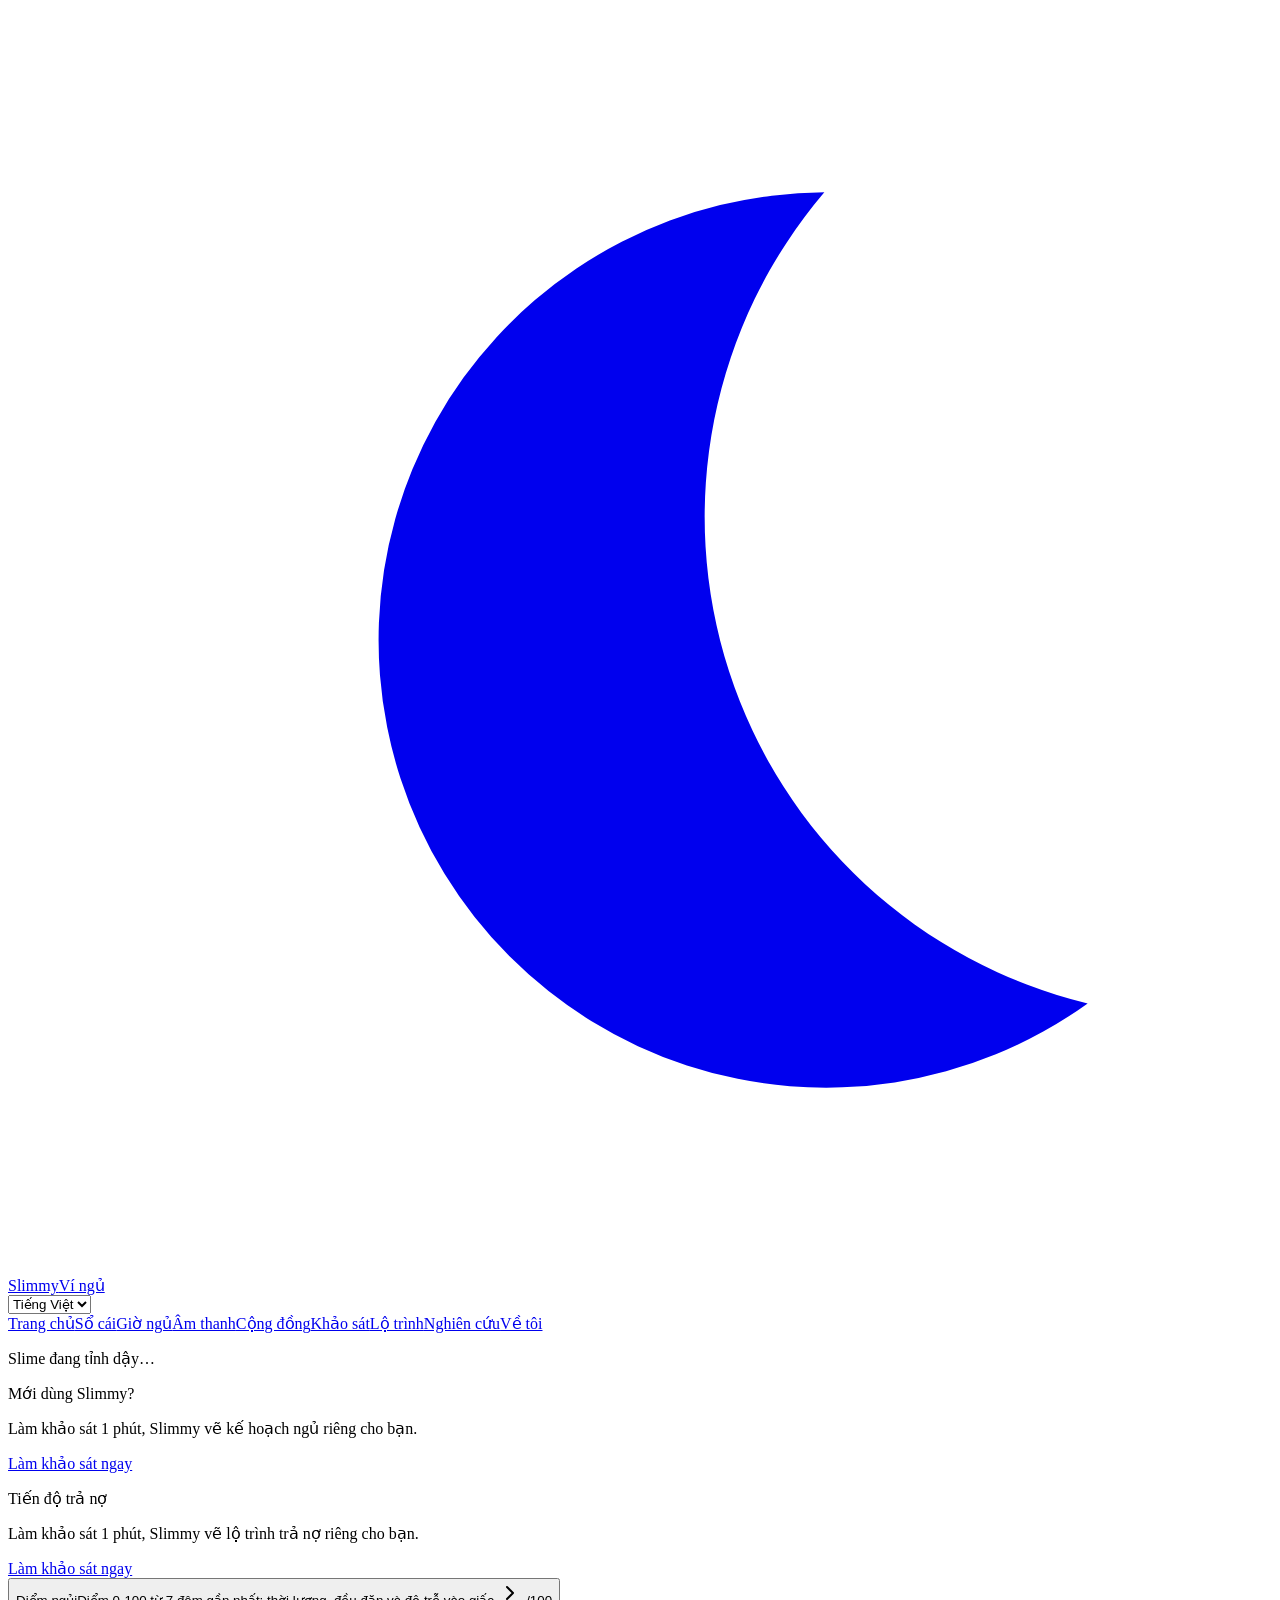
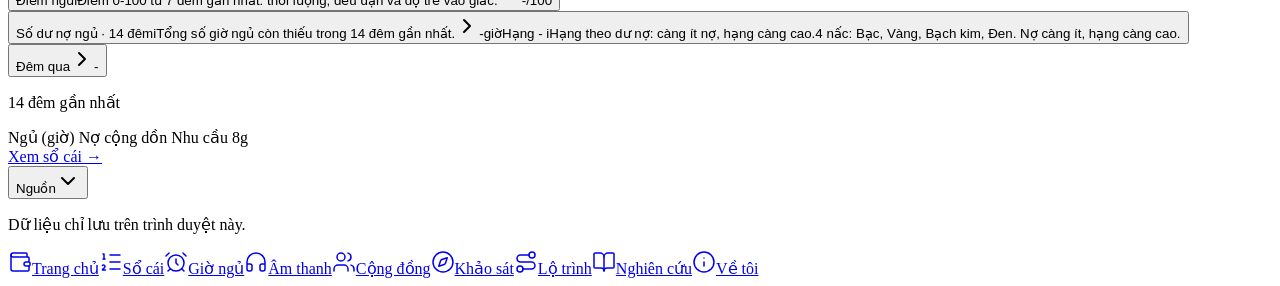
==== commit 36ec98e9: "v8: home progress section, roadmap save, survey severity, ledger from plan, sounds picker, case-stud" ====
--- a/index.html
+++ b/index.html
@@ -1 +1 @@
-<!DOCTYPE html><html lang="vi"><head><meta charSet="utf-8"/><meta name="viewport" content="width=device-width, initial-scale=1"/><link rel="stylesheet" href="/vi-ngu/assets/styles-DynOdZnd.css" data-precedence="default"/><link rel="stylesheet" href="https://fonts.googleapis.com/css2?family=Nunito:wght@400;600;700;800;900&amp;display=swap" data-precedence="default"/><title>Slimmy - 14-night sleep debt balance</title><meta name="theme-color" content="#17112e"/><meta property="og:image" content="https://dankezo.github.io/vi-ngu/og.jpg"/><meta property="og:image:width" content="1200"/><meta property="og:image:height" content="630"/><meta property="og:image:alt" content="Slimmy - Sleep Wallet"/><meta name="twitter:image" content="https://dankezo.github.io/vi-ngu/og.jpg"/><meta name="description" content="Your sleep wallet: hours of sleep debt over 14 nights, sleep score, wallet tier and a 7-night repayment plan."/><meta property="og:title" content="Slimmy - Sleep Wallet"/><meta property="og:description" content="Track 14 nights of sleep debt, a 0-100 sleep score and a 7-night repayment plan. No sign-in needed."/><meta property="og:type" content="website"/><meta name="twitter:card" content="summary_large_image"/><link rel="modulepreload" href="/vi-ngu/assets/index-C0rAYXrE.js"/><link rel="modulepreload" href="/vi-ngu/assets/context-He2oiw4i.js"/><link rel="modulepreload" href="/vi-ngu/assets/routes-U5kZqKj8.js"/><link rel="modulepreload" href="/vi-ngu/assets/chevron-right-BdshBnVK.js"/><link rel="modulepreload" href="/vi-ngu/assets/LogNightDialog-BW2wlJds.js"/><link rel="modulepreload" href="/vi-ngu/assets/dist-DjFLQ51E.js"/><link rel="modulepreload" href="/vi-ngu/assets/button-S4RCbK_K.js"/><link rel="modulepreload" href="/vi-ngu/assets/BottomSheet-DWf3ysHD.js"/><link rel="icon" href="/vi-ngu/favicon.svg" type="image/svg+xml"/><link rel="manifest" href="/vi-ngu/manifest.webmanifest"/><link rel="apple-touch-icon" href="/vi-ngu/icons/apple-touch-icon.png"/><link rel="preconnect" href="https://fonts.googleapis.com"/><link rel="preconnect" href="https://fonts.gstatic.com" crossorigin="anonymous"/><link name="mobile-web-app-capable" content="yes"/><link name="apple-mobile-web-app-capable" content="yes"/><link name="apple-mobile-web-app-title" content="Slimmy"/><link name="apple-mobile-web-app-status-bar-style" content="black-translucent"/></head><body><div class="relative flex min-h-svh flex-col"><div class="pointer-events-none fixed inset-0 z-0 overflow-hidden" aria-hidden="true"><div class="absolute inset-x-0 top-0 h-[420px]" style="background:radial-gradient(600px 300px at 70% 0%, rgba(167,139,250,0.22), transparent 70%)"></div><span class="absolute rounded-full bg-white" style="left:60.11037519201636%;top:32.276920247823%;width:2.534438428282738px;height:2.534438428282738px;opacity:0.7518404248636216;animation:twinkle 2.611848645610735s ease-in-out 2.106370168738067s infinite, drift 14.732279943302274s ease-in-out 4.997957231476903s infinite"></span><span class="absolute rounded-full bg-white" style="left:86.54746483080089%;top:34.006827967241406%;width:1.4498627216089517px;height:1.4498627216089517px;opacity:0.8792353000957518;animation:twinkle 4.610081477439962s ease-in-out 1.2280060537159443s infinite, drift 13.97253837948665s ease-in-out 4.005835901945829s infinite"></span><span class="absolute rounded-full bg-white" style="left:68.66120179183781%;top:43.964704686775804%;width:1.0069173135329037px;height:1.0069173135329037px;opacity:0.6324691542424261;animation:twinkle 4.9306809906847775s ease-in-out 0.20483706519007683s infinite, drift 17.923239905387163s ease-in-out 0.2523036450147629s infinite"></span><span class="absolute rounded-full bg-white" style="left:26.69559868518263%;top:4.4482602551579475%;width:1.3342402128968387px;height:1.3342402128968387px;opacity:0.820128375897184;animation:twinkle 3.856174622080289s ease-in-out 0.10849443729966879s infinite, drift 13.730052344501019s ease-in-out 6.741505002602935s infinite"></span><span class="absolute rounded-full bg-white" style="left:48.77399173565209%;top:58.24965483136475%;width:1.5750311422161758px;height:1.5750311422161758px;opacity:0.6199374371673911;animation:twinkle 2.131037247600034s ease-in-out 0.20557093806564808s infinite, drift 17.56599779287353s ease-in-out 4.773836102336645s infinite"></span><span class="absolute rounded-full bg-white" style="left:24.51746736187488%;top:46.48999713174999%;width:1.377118879603222px;height:1.377118879603222px;opacity:0.5321777806617319;animation:twinkle 4.5851748045533895s ease-in-out 3.434843677096069s infinite, drift 17.079962892923504s ease-in-out 1.6335207838565111s infinite"></span><span class="absolute rounded-full bg-white" style="left:28.420698270201683%;top:21.09539786539972%;width:1.1344503335654736px;height:1.1344503335654736px;opacity:0.7459158760961144;animation:twinkle 4.382691262755543s ease-in-out 2.7723524663597345s infinite, drift 21.27839900366962s ease-in-out 0.7037442047148943s infinite"></span><span class="absolute rounded-full bg-white" style="left:94.37352467793971%;top:31.041899789124727%;width:2.6961301914881917px;height:2.6961301914881917px;opacity:0.4323790446389466;animation:twinkle 2.3883010796271265s ease-in-out 0.06337162107229233s infinite, drift 15.604456859175116s ease-in-out 3.8537801411002874s infinite"></span><span class="absolute rounded-full bg-white" style="left:61.1922019161284%;top:64.7681740745902%;width:1.1396483301650733px;height:1.1396483301650733px;opacity:0.7817588090430945;animation:twinkle 5.272037061979063s ease-in-out 1.113005886785686s infinite, drift 19.065853946842253s ease-in-out 1.4369817525148392s infinite"></span><span class="absolute rounded-full bg-white" style="left:52.03163539990783%;top:59.17620658501983%;width:1.2170666321646422px;height:1.2170666321646422px;opacity:0.9473831810057163;animation:twinkle 3.9698007511906326s ease-in-out 3.6644806591793895s infinite, drift 16.339903697837144s ease-in-out 4.6276241932064295s infinite"></span><span class="absolute rounded-full bg-white" style="left:33.69620821904391%;top:42.92921546660364%;width:1.5813240312039851px;height:1.5813240312039851px;opacity:0.7876483945176005;animation:twinkle 3.0332303742179647s ease-in-out 1.799050945788622s infinite, drift 20.431257682386786s ease-in-out 5.5605216436088085s infinite"></span><span class="absolute rounded-full bg-white" style="left:99.40114878118038%;top:64.09426538832486%;width:1.7774046459700914px;height:1.7774046459700914px;opacity:0.6771278795786202;animation:twinkle 3.0357533034402877s ease-in-out 0.403509758412838s infinite, drift 18.967215123586357s ease-in-out 2.5064448285847902s infinite"></span><span class="absolute rounded-full bg-white" style="left:78.59425814822316%;top:65.14383536763489%;width:1.1685544246342032px;height:1.1685544246342032px;opacity:0.635235079191625;animation:twinkle 4.87682782614138s ease-in-out 0.5199171276763082s infinite, drift 21.727464164607227s ease-in-out 1.4271587654948235s infinite"></span><span class="absolute rounded-full bg-white" style="left:70.94296528957784%;top:50.377768540754914%;width:1.401727834250778px;height:1.401727834250778px;opacity:0.5977171535138041;animation:twinkle 2.572031130664982s ease-in-out 2.6186655573546886s infinite, drift 15.359311551321298s ease-in-out 1.655632983893156s infinite"></span><span class="absolute rounded-full bg-white" style="left:62.89033892098814%;top:63.8552783690393%;width:1.5874803349841387px;height:1.5874803349841387px;opacity:0.825456384755671;animation:twinkle 3.3753102550981566s ease-in-out 0.5255712093785405s infinite, drift 20.637021894101053s ease-in-out 2.9576831124722958s infinite"></span><span class="absolute rounded-full bg-white" style="left:0.9526386857032776%;top:53.09441406838596%;width:2.143474873807281px;height:2.143474873807281px;opacity:0.8755540134850889;animation:twinkle 5.178575677564368s ease-in-out 0.835955124348402s infinite, drift 18.039325492456555s ease-in-out 3.9139395616948605s infinite"></span><span class="absolute rounded-full bg-white" style="left:18.40234447736293%;top:3.4181326366961002%;width:2.2699932204559445px;height:2.2699932204559445px;opacity:0.7750219778623432;animation:twinkle 3.0202224066015333s ease-in-out 1.1019387366250157s infinite, drift 15.3659987594001s ease-in-out 0.23285437561571598s infinite"></span><span class="absolute rounded-full bg-white" style="left:22.08954244852066%;top:71.53345678187907%;width:2.0302329974249007px;height:2.0302329974249007px;opacity:0.9431385612115264;animation:twinkle 2.5735315680503845s ease-in-out 0.683336260728538s infinite, drift 17.609641501214355s ease-in-out 2.3400296606123447s infinite"></span><span class="absolute rounded-full bg-white" style="left:39.465633244253695%;top:31.27758163958788%;width:1.7530399923678488px;height:1.7530399923678488px;opacity:0.7616820741910487;animation:twinkle 3.3947975462069735s ease-in-out 1.3444831995293498s infinite, drift 20.956413997802883s ease-in-out 2.618533993139863s infinite"></span><span class="absolute rounded-full bg-white" style="left:49.5262548327446%;top:43.98262787796557%;width:1.9834517346229403px;height:1.9834517346229403px;opacity:0.7035787663888187;animation:twinkle 2.823924529948272s ease-in-out 1.301462434232235s infinite, drift 14.987802312709391s ease-in-out 2.56452520377934s infinite"></span><span class="absolute rounded-full bg-white" style="left:66.92956911865622%;top:15.904172100126743%;width:1.3047482686582952px;height:1.3047482686582952px;opacity:0.7669917177408934;animation:twinkle 3.099785525817424s ease-in-out 0.49964866042137146s infinite, drift 15.137948093935847s ease-in-out 0.33932088501751423s infinite"></span><span class="absolute rounded-full bg-white" style="left:57.7535840915516%;top:14.953517010435462%;width:1.8667613768950106px;height:1.8667613768950106px;opacity:0.5779580464120954;animation:twinkle 4.492174462066032s ease-in-out 3.650511800311506s infinite, drift 20.116995377931744s ease-in-out 3.5148986019194126s infinite"></span><span class="absolute rounded-full bg-white" style="left:15.414247452281415%;top:62.469385363161564%;width:1.946215396746993px;height:1.946215396746993px;opacity:0.85422522011213;animation:twinkle 5.130771052907221s ease-in-out 1.8004111796617508s infinite, drift 13.46595940925181s ease-in-out 4.949953416362405s infinite"></span><span class="absolute rounded-full bg-white" style="left:80.75925302691758%;top:15.005495270714164%;width:1.701358500076458px;height:1.701358500076458px;opacity:0.677397276321426;animation:twinkle 5.445718644885346s ease-in-out 1.9679973954334855s infinite, drift 20.594821768347174s ease-in-out 6.745542539283633s infinite"></span><span class="absolute rounded-full bg-white" style="left:74.3620659224689%;top:3.8552132304757833%;width:1.1248125564306974px;height:1.1248125564306974px;opacity:0.451580810919404;animation:twinkle 3.772899108938873s ease-in-out 2.706627477891743s infinite, drift 19.607993502169847s ease-in-out 7.931652897968888s infinite"></span><span class="absolute rounded-full bg-white" style="left:81.59773605875671%;top:45.476192532107234%;width:2.5065569003578276px;height:2.5065569003578276px;opacity:0.861778240231797;animation:twinkle 4.097862241091207s ease-in-out 1.4043291294947267s infinite, drift 16.469067242462188s ease-in-out 7.027041340246797s infinite"></span><span class="absolute rounded-full bg-white" style="left:68.09888621792197%;top:25.14596626907587%;width:2.6875571490731094px;height:2.6875571490731094px;opacity:0.7255645614117383;animation:twinkle 3.152659730054438s ease-in-out 3.378679411485791s infinite, drift 13.515946162398905s ease-in-out 2.926000164821744s infinite"></span><span class="absolute rounded-full bg-white" style="left:1.9970092922449112%;top:6.156173491850495%;width:2.165781891299412px;height:2.165781891299412px;opacity:0.7858186623547225;animation:twinkle 5.345796608948149s ease-in-out 3.517858858220279s infinite, drift 16.66247691772878s ease-in-out 5.659820647910237s infinite"></span><span class="absolute rounded-full bg-white" style="left:14.515250199474394%;top:19.663276148959994%;width:1.2504495296161622px;height:1.2504495296161622px;opacity:0.3786054705269635;animation:twinkle 3.018446068512276s ease-in-out 1.7639368511736393s infinite, drift 17.68763913353905s ease-in-out 5.730968339368701s infinite"></span><span class="absolute rounded-full bg-white" style="left:79.35714460909367%;top:56.504951829090714%;width:1.352665194682777px;height:1.352665194682777px;opacity:0.7498141335789115;animation:twinkle 3.8123167260782793s ease-in-out 1.7741750869899988s infinite, drift 16.690279136411846s ease-in-out 3.6724807657301426s infinite"></span><span class="absolute rounded-full bg-white" style="left:42.50535636674613%;top:23.89836785942316%;width:1.5536715094465763px;height:1.5536715094465763px;opacity:0.43858728297054766;animation:twinkle 3.766090292367153s ease-in-out 1.0695995846763253s infinite, drift 17.305573726072907s ease-in-out 4.383657583966851s infinite"></span><span class="absolute rounded-full bg-white" style="left:64.73744777031243%;top:31.477630343288183%;width:1.2426856367383152px;height:1.2426856367383152px;opacity:0.3522587440907955;animation:twinkle 2.5186206701910123s ease-in-out 3.772960925474763s infinite, drift 12.692981898318976s ease-in-out 6.96524247340858s infinite"></span><span class="absolute rounded-full bg-white" style="left:43.03987587336451%;top:36.17755291610956%;width:1.1778242856729775px;height:1.1778242856729775px;opacity:0.8430025168694555;animation:twinkle 2.198572259163484s ease-in-out 1.4824466677382588s infinite, drift 14.297097032424062s ease-in-out 5.622117109596729s infinite"></span><span class="absolute rounded-full bg-white" style="left:56.40502437017858%;top:6.812443284317851%;width:2.7395068731624637px;height:2.7395068731624637px;opacity:0.8000652127433567;animation:twinkle 4.314201844856143s ease-in-out 3.185533710755408s infinite, drift 17.488082428928465s ease-in-out 6.438759785145521s infinite"></span><span class="absolute rounded-full bg-white" style="left:52.70542602520436%;top:12.731935568153858%;width:1.1405550593044609px;height:1.1405550593044609px;opacity:0.40752565497532484;animation:twinkle 2.2085096570663154s ease-in-out 1.0511003816500306s infinite, drift 18.72140489332378s ease-in-out 5.346919283270836s infinite"></span><span class="absolute rounded-full bg-white" style="left:56.10013830009848%;top:70.31852818094194%;width:1.0398391618859022px;height:1.0398391618859022px;opacity:0.5880582745186984;animation:twinkle 3.1824301361339167s ease-in-out 1.1365238493308425s infinite, drift 20.33101444877684s ease-in-out 4.293386531993747s infinite"></span><span class="absolute rounded-full bg-white" style="left:20.49660300835967%;top:67.98941531963646%;width:2.7137761160265654px;height:2.7137761160265654px;opacity:0.5097520562820136;animation:twinkle 3.8142610141076148s ease-in-out 3.440063144080341s infinite, drift 21.353466641623527s ease-in-out 5.479844840243459s infinite"></span><span class="absolute rounded-full bg-white" style="left:56.853610556572676%;top:58.31405899487436%;width:1.56155666122213px;height:1.56155666122213px;opacity:0.6464171172119677;animation:twinkle 4.625877021928318s ease-in-out 2.1989131290465593s infinite, drift 18.87277048593387s ease-in-out 4.434294272214174s infinite"></span><span class="absolute rounded-full bg-white" style="left:54.601419530808926%;top:69.62195720896125%;width:2.7717671177815646px;height:2.7717671177815646px;opacity:0.8099370189011097;animation:twinkle 3.0805155826965347s ease-in-out 2.526215810328722s infinite, drift 18.679199982900172s ease-in-out 6.917479149997234s infinite"></span><span class="absolute rounded-full bg-white" style="left:38.68483300320804%;top:63.210937432944775%;width:1.5705254296306521px;height:1.5705254296306521px;opacity:0.8779238581657409;animation:twinkle 3.446357783395797s ease-in-out 1.3585886862128973s infinite, drift 17.328606138937175s ease-in-out 6.6940660290420055s infinite"></span><span class="absolute rounded-full bg-white" style="left:61.78621384315193%;top:62.47692223638296%;width:2.2447347403969617px;height:2.2447347403969617px;opacity:0.44051603809930384;animation:twinkle 3.003590265288949s ease-in-out 3.8457742324098945s infinite, drift 16.86644889228046s ease-in-out 2.198626723140478s infinite"></span><span class="absolute rounded-full bg-white" style="left:63.07656106073409%;top:55.52712592855096%;width:2.328939261287451px;height:2.328939261287451px;opacity:0.7788978261873125;animation:twinkle 2.6506142212310806s ease-in-out 3.3869267757982016s infinite, drift 21.025587365031242s ease-in-out 4.357865836471319s infinite"></span><span class="absolute rounded-full bg-white" style="left:47.13239688426256%;top:5.220797153189778%;width:1.8998320157639683px;height:1.8998320157639683px;opacity:0.8859292838256806;animation:twinkle 4.36338737141341s ease-in-out 1.6844964418560266s infinite, drift 16.42782656988129s ease-in-out 4.926902176812291s infinite"></span><span class="absolute rounded-full bg-white" style="left:71.72727566212416%;top:37.28634637221694%;width:1.077972357114777px;height:1.077972357114777px;opacity:0.45055526634678245;animation:twinkle 2.341464349650778s ease-in-out 0.4846073742955923s infinite, drift 15.753560509067029s ease-in-out 6.625415738672018s infinite"></span><span class="absolute rounded-full bg-white" style="left:83.78556824754924%;top:49.20119267888367%;width:1.1525491335894913px;height:1.1525491335894913px;opacity:0.3696863868273794;animation:twinkle 2.945939826895483s ease-in-out 2.800093316473067s infinite, drift 14.696725183632225s ease-in-out 6.848534308373928s infinite"></span><span class="absolute rounded-full bg-white" style="left:62.609366863034666%;top:65.44414423964918%;width:2.598653336800635px;height:2.598653336800635px;opacity:0.5570476965047418;animation:twinkle 2.3492430704645813s ease-in-out 2.5088740242645144s infinite, drift 14.39801350980997s ease-in-out 3.841449862346053s infinite"></span><span class="absolute rounded-full bg-white" style="left:27.873239666223526%;top:18.72936075925827%;width:2.2968175703659655px;height:2.2968175703659655px;opacity:0.6614294965285807;animation:twinkle 3.708364192279987s ease-in-out 2.367702160961926s infinite, drift 13.090783847030252s ease-in-out 6.255509588867426s infinite"></span><span class="absolute rounded-full bg-white" style="left:68.90910854563117%;top:66.1402697302401%;width:1.2098628260195254px;height:1.2098628260195254px;opacity:0.3852758710738271;animation:twinkle 2.116048964089714s ease-in-out 1.3620778899639845s infinite, drift 14.401537857949734s ease-in-out 1.8394298199564219s infinite"></span><span class="absolute rounded-full bg-white" style="left:99.03857633471489%;top:41.84635250084102%;width:2.512008451204747px;height:2.512008451204747px;opacity:0.5549695797730236;animation:twinkle 4.271998719894327s ease-in-out 0.12832619901746511s infinite, drift 19.347104486543685s ease-in-out 6.3889320977032185s infinite"></span><span class="absolute rounded-full bg-white" style="left:37.58797172922641%;top:14.719471961259842%;width:2.413871809979901px;height:2.413871809979901px;opacity:0.6530451257247478;animation:twinkle 2.4833789083641022s ease-in-out 0.32996659353375435s infinite, drift 19.725543696433306s ease-in-out 3.4530188348144293s infinite"></span><span class="absolute rounded-full bg-white" style="left:87.03705836087465%;top:57.032713651657104%;width:1.8883530010469258px;height:1.8883530010469258px;opacity:0.920950185926631;animation:twinkle 2.6139604264171794s ease-in-out 0.5819929484277964s infinite, drift 17.521185332909226s ease-in-out 5.396949818357825s infinite"></span><span class="absolute rounded-full bg-white" style="left:20.656148553825915%;top:55.451858818531036%;width:1.4343357547651976px;height:1.4343357547651976px;opacity:0.4309995158109814;animation:twinkle 4.309604300302453s ease-in-out 2.411151984706521s infinite, drift 17.554305100813508s ease-in-out 1.642651230096817s infinite"></span><span class="absolute rounded-full bg-white" style="left:92.20336687285453%;top:37.56667129509151%;width:2.341206412110478px;height:2.341206412110478px;opacity:0.3799094665329903;animation:twinkle 5.351321544032544s ease-in-out 2.32145353872329s infinite, drift 14.839453155174851s ease-in-out 0.3765299916267395s infinite"></span><span class="absolute rounded-full bg-white" style="left:32.627180707640946%;top:51.26051209308207%;width:2.3698027592152355px;height:2.3698027592152355px;opacity:0.500621321843937;animation:twinkle 5.01971591624897s ease-in-out 1.8232450997456908s infinite, drift 13.82647141162306s ease-in-out 5.141259040683508s infinite"></span><span class="absolute rounded-full bg-white" style="left:50.751441600732505%;top:13.563514156267047%;width:2.53449867698364px;height:2.53449867698364px;opacity:0.40247605717740953;animation:twinkle 2.477216516970657s ease-in-out 3.979953874833882s infinite, drift 14.116619979497045s ease-in-out 3.772690027952194s infinite"></span><span class="absolute rounded-full bg-white" style="left:50.87012893054634%;top:44.613445568829775%;width:1.872162575973198px;height:1.872162575973198px;opacity:0.7545598696451634;animation:twinkle 2.5542554463027045s ease-in-out 3.9161628987640142s infinite, drift 20.292347283568233s ease-in-out 2.770412029698491s infinite"></span><span class="absolute rounded-full bg-white" style="left:20.487536722794175%;top:37.30365941114724%;width:2.3719731134828184px;height:2.3719731134828184px;opacity:0.6175788521766663;animation:twinkle 3.6981244205962867s ease-in-out 1.0087422067299485s infinite, drift 16.9934012722224s ease-in-out 0.2785403188318014s infinite"></span><span class="absolute rounded-full bg-white" style="left:86.16938167251647%;top:26.17928920313716%;width:1.7668575530406088px;height:1.7668575530406088px;opacity:0.5009248086251318;animation:twinkle 3.7638815921964124s ease-in-out 0.1639263527467847s infinite, drift 18.65852949488908s ease-in-out 0.5181119795888662s infinite"></span><span class="absolute rounded-full bg-white" style="left:90.11454293504357%;top:54.94952877983451%;width:2.184255188051611px;height:2.184255188051611px;opacity:0.8360453872010112;animation:twinkle 2.188151802169159s ease-in-out 2.3466930771246552s infinite, drift 17.489286913070828s ease-in-out 3.853180695325136s infinite"></span><span class="absolute rounded-full bg-white" style="left:51.244751806370914%;top:34.227806601673365%;width:1.8109751052688807px;height:1.8109751052688807px;opacity:0.6963121714070439;animation:twinkle 2.0570471063256264s ease-in-out 2.833133197389543s infinite, drift 12.037055660504848s ease-in-out 5.528804888948798s infinite"></span><span class="absolute rounded-full bg-white" style="left:18.323222175240517%;top:26.567973325029016%;width:2.3063902838155625px;height:2.3063902838155625px;opacity:0.9086729474831372;animation:twinkle 2.9765533629106358s ease-in-out 2.472415807656944s infinite, drift 21.0262104710564s ease-in-out 3.6969645153731108s infinite"></span><span class="absolute rounded-full bg-white" style="left:4.55984037835151%;top:40.8555965423584%;width:1.89085678239353px;height:1.89085678239353px;opacity:0.6152106652967632;animation:twinkle 3.639206319814548s ease-in-out 3.0152281429618597s infinite, drift 13.213317851070315s ease-in-out 5.718791028484702s infinite"></span><span class="absolute rounded-full bg-white" style="left:59.50713136699051%;top:68.08185448497534%;width:2.499620127398521px;height:2.499620127398521px;opacity:0.637573341699317;animation:twinkle 2.0289032257860526s ease-in-out 3.6419845074415207s infinite, drift 12.62237337930128s ease-in-out 4.128638410940766s infinite"></span><span class="absolute rounded-full bg-white" style="left:48.679838073439896%;top:49.096167247742414%;width:1.9992834854871036px;height:1.9992834854871036px;opacity:0.7160686303861439;animation:twinkle 4.981748752528802s ease-in-out 2.6571595882996917s infinite, drift 21.842185508459806s ease-in-out 7.835755810141563s infinite"></span><span class="absolute rounded-full bg-white" style="left:96.71235871501267%;top:58.439100343734026%;width:2.723369702091441px;height:2.723369702091441px;opacity:0.8367544547189026;animation:twinkle 2.5575932615902275s ease-in-out 0.3569900318980217s infinite, drift 21.929533095564693s ease-in-out 0.2782253120094538s infinite"></span><span class="absolute rounded-full bg-white" style="left:49.11548013333231%;top:62.94871361553669%;width:2.2225369147956373px;height:2.2225369147956373px;opacity:0.8156532268039882;animation:twinkle 3.146703099482693s ease-in-out 3.3623562389984727s infinite, drift 16.537577519658953s ease-in-out 7.384794235229492s infinite"></span><span class="absolute rounded-full bg-white" style="left:65.57262321002781%;top:18.038502590730786%;width:1.281055699940771px;height:1.281055699940771px;opacity:0.5746769946999848;animation:twinkle 4.5361576362047344s ease-in-out 0.20156529732048512s infinite, drift 13.380235692486167s ease-in-out 1.915033545345068s infinite"></span><span class="absolute rounded-full bg-white" style="left:62.088427413254976%;top:26.947718365117908%;width:2.1437682835850866px;height:2.1437682835850866px;opacity:0.9346759721636771;animation:twinkle 3.433415857492946s ease-in-out 3.1702093044295907s infinite, drift 19.394781343173236s ease-in-out 0.12827345728874207s infinite"></span><span class="absolute rounded-full bg-white" style="left:68.41343520209193%;top:63.020283702760935%;width:1.4578783133998514px;height:1.4578783133998514px;opacity:0.7054564920719713;animation:twinkle 5.1481194528751075s ease-in-out 1.8676343336701393s infinite, drift 15.813359083142132s ease-in-out 6.73563140258193s infinite"></span><span class="absolute rounded-full bg-white" style="left:63.11744174454361%;top:22.68778887949884%;width:1.8362987592350692px;height:1.8362987592350692px;opacity:0.667609444539994;animation:twinkle 5.4854677768889815s ease-in-out 0.6907205265015364s infinite, drift 17.94552014488727s ease-in-out 0.5965280868113041s infinite"></span></div><header class="sticky top-0 z-40 border-b border-border bg-background/90 backdrop-blur-sm"><div class="mx-auto flex h-14 max-w-6xl items-center justify-between px-5 md:px-8"><a class="flex items-center gap-2.5 active" href="/vi-ngu/" data-status="active" aria-current="page"><svg viewBox="0 0 24 24" class="size-4 text-primary" aria-hidden="true"><path d="M15.5 3.5a8.5 8.5 0 1 0 5 15.4A9.5 9.5 0 0 1 15.5 3.5Z" fill="currentColor"></path></svg><span class="text-[15px] font-medium tracking-tight">Slimmy</span><span class="hidden text-xs text-faint sm:inline">Ví ngủ</span></a><div class="flex items-center gap-4"><select aria-label="Language" class="h-8 cursor-pointer rounded-full border border-border bg-transparent px-2 text-xs text-muted-foreground outline-none transition-colors hover:text-foreground focus:border-primary"><option value="vi" selected="">Tiếng Việt</option><option value="en">English</option><option value="zh">中文</option><option value="es">Español</option><option value="ru">Русский</option></select><nav class="hidden items-center gap-1 md:flex"><a class="rounded-sm px-3 py-1.5 text-sm text-muted-foreground transition-colors hover:text-foreground data-[status=active]:text-foreground active" href="/vi-ngu/" data-status="active" aria-current="page">Trang chủ</a><a class="rounded-sm px-3 py-1.5 text-sm text-muted-foreground transition-colors hover:text-foreground data-[status=active]:text-foreground" href="/vi-ngu/so-cai">Sổ cái</a><a class="rounded-sm px-3 py-1.5 text-sm text-muted-foreground transition-colors hover:text-foreground data-[status=active]:text-foreground" href="/vi-ngu/gio-ngu">Giờ ngủ</a><a class="rounded-sm px-3 py-1.5 text-sm text-muted-foreground transition-colors hover:text-foreground data-[status=active]:text-foreground" href="/vi-ngu/am-thanh">Âm thanh</a><a class="rounded-sm px-3 py-1.5 text-sm text-muted-foreground transition-colors hover:text-foreground data-[status=active]:text-foreground" href="/vi-ngu/cong-dong">Cộng đồng</a><a class="rounded-sm px-3 py-1.5 text-sm text-muted-foreground transition-colors hover:text-foreground data-[status=active]:text-foreground" href="/vi-ngu/khao-sat">Khảo sát</a><a class="rounded-sm px-3 py-1.5 text-sm text-muted-foreground transition-colors hover:text-foreground data-[status=active]:text-foreground" href="/vi-ngu/lo-trinh">Lộ trình</a><a class="rounded-sm px-3 py-1.5 text-sm text-muted-foreground transition-colors hover:text-foreground data-[status=active]:text-foreground" href="/vi-ngu/case-study">Nghiên cứu</a><a class="rounded-sm px-3 py-1.5 text-sm text-muted-foreground transition-colors hover:text-foreground data-[status=active]:text-foreground" href="/vi-ngu/ve-toi">Về tôi</a></nav></div></div></header><main class="relative z-10 mx-auto flex w-full max-w-6xl flex-1 flex-col px-5 pb-28 md:px-8 md:pb-16"><!--$--><div class="flex flex-1 flex-col"><section class="flex min-h-[calc(100svh-3.5rem)] flex-1 flex-col justify-center px-4 pb-24 pt-4 md:pb-8"><div class="mx-auto flex w-full max-w-2xl items-center gap-4 md:gap-6"><div class="relative h-[150px] w-[150px] shrink-0 md:h-[220px] md:w-[220px]"><div class="absolute inset-0 flex flex-col items-center justify-center gap-2"><div class="h-[68%] w-[82%] animate-slime-breathe rounded-[50%] bg-gradient-to-b from-[#93a5fd]/80 to-[#5a6ee0]/80"></div><p class="text-xs text-faint">Slime đang tỉnh dậy…</p></div></div><div class="min-w-0 flex-1 text-left"><p class="text-base font-medium">Mới dùng Slimmy?</p><p class="mt-2 text-sm text-muted-foreground">Làm khảo sát 1 phút, Slimmy vẽ kế hoạch ngủ riêng cho bạn.</p><a class="inline-flex items-center justify-center gap-2 whitespace-nowrap font-medium cursor-pointer transition-[background-color,border-color,color,opacity,transform] duration-200 ease-[var(--ease-soft)] active:scale-[0.98] focus-visible:outline-none focus-visible:ring-1 focus-visible:ring-ring disabled:pointer-events-none disabled:opacity-40 [&amp;_svg]:pointer-events-none [&amp;_svg]:size-4 [&amp;_svg]:shrink-0 bg-primary text-primary-foreground hover:bg-primary/85 h-12 px-6 text-[15px] mt-4 rounded-full" href="/vi-ngu/khao-sat">Làm khảo sát ngay</a></div></div></section><section class="mt-16 grid border-y border-border md:mt-20 md:grid-cols-3 md:divide-x md:divide-border"><button type="button" class="block w-full cursor-pointer border-b border-border py-8 text-left transition-colors hover:bg-card/40 md:border-b-0 md:pr-8"><span class="flex items-center justify-between"><span class="eyebrow">Điểm ngủ</span><svg xmlns="http://www.w3.org/2000/svg" width="24" height="24" viewBox="0 0 24 24" fill="none" stroke="currentColor" stroke-width="2" stroke-linecap="round" stroke-linejoin="round" class="lucide lucide-chevron-right h-4 w-4 shrink-0 text-faint" aria-hidden="true"><path d="m9 18 6-6-6-6"></path></svg></span><span class="mt-4 flex items-baseline gap-2"><span class="numeral text-6xl">-</span><span class="text-sm text-faint">/100</span></span></button><button type="button" class="block w-full cursor-pointer border-b border-border py-8 text-left transition-colors hover:bg-card/40 md:border-b-0 md:px-8"><span class="flex items-center justify-between"><span class="eyebrow">Số dư nợ ngủ · 14 đêm</span><svg xmlns="http://www.w3.org/2000/svg" width="24" height="24" viewBox="0 0 24 24" fill="none" stroke="currentColor" stroke-width="2" stroke-linecap="round" stroke-linejoin="round" class="lucide lucide-chevron-right h-4 w-4 shrink-0 text-faint" aria-hidden="true"><path d="m9 18 6-6-6-6"></path></svg></span><span class="mt-4 flex items-baseline gap-2"><span class="numeral text-6xl">-</span><span class="text-sm text-faint">giờ</span></span><span class="mt-4 flex items-center gap-1.5" aria-hidden="true"><span class="h-[3px] w-8 rounded-full transition-colors duration-300 bg-hairline-strong"></span><span class="h-[3px] w-8 rounded-full transition-colors duration-300 bg-hairline-strong"></span><span class="h-[3px] w-8 rounded-full transition-colors duration-300 bg-hairline-strong"></span><span class="h-[3px] w-8 rounded-full transition-colors duration-300 bg-hairline-strong"></span></span><span class="mt-2 block text-sm">Hạng<!-- --> <!-- -->-</span><span class="mt-3 block text-xs leading-relaxed text-faint">4 nấc: Bạc, Vàng, Bạch kim, Đen. Nợ càng ít, hạng càng cao.</span></button><button type="button" class="block w-full cursor-pointer py-8 text-left transition-colors hover:bg-card/40 md:pl-8"><span class="flex items-center justify-between"><span class="eyebrow">Đêm qua</span><svg xmlns="http://www.w3.org/2000/svg" width="24" height="24" viewBox="0 0 24 24" fill="none" stroke="currentColor" stroke-width="2" stroke-linecap="round" stroke-linejoin="round" class="lucide lucide-chevron-right h-4 w-4 shrink-0 text-faint" aria-hidden="true"><path d="m9 18 6-6-6-6"></path></svg></span><span class="mt-4 flex items-baseline gap-2"><span class="numeral text-6xl">-</span></span></button></section><section class="py-14"><div class="mb-6 flex flex-wrap items-end justify-between gap-4"><p class="eyebrow">14 đêm gần nhất</p><div class="flex items-center gap-5 text-xs text-muted-foreground"><span class="flex items-center gap-2"><span class="size-2 rounded-[2px] bg-chart-2"></span> <!-- -->Ngủ (giờ)</span><span class="flex items-center gap-2"><span class="h-px w-4 bg-primary"></span> <!-- -->Nợ cộng dồn</span><span class="flex items-center gap-2"><span class="h-px w-4 border-t border-dashed border-hairline-strong"></span> <!-- -->Nhu cầu 8g</span></div></div><div class="flex h-64 items-center justify-center rounded-lg border border-dashed border-border text-sm text-faint"></div><div class="mt-6 text-right"><a class="text-xs text-muted-foreground transition-colors hover:text-foreground" href="/vi-ngu/so-cai">Xem sổ cái →</a></div></section></div><script>(function(a,f){let l;try{l=JSON.parse(sessionStorage.getItem(a)||"{}")}catch{return}const n=l?.[f||history.state?.__TSR_key];let c=!1;for(const t in n){const e=n[t],o=e?.scrollX,s=e?.scrollY;if(Number.isFinite(o)&&Number.isFinite(s)){if(t==="window")scrollTo(o,s),c=!0;else if(t)try{const r=document.querySelector(t);r&&(r.scrollLeft=o,r.scrollTop=s)}catch{}}}if(c)return;const i=location.hash.slice(1);if(i){const t=history.state?.__hashScrollIntoViewOptions??!0;if(t){const e=document.getElementById(i);e&&e.scrollIntoView(t)}return}scrollTo(0,0)})("tsr-scroll-restoration-v1_3");document.currentScript.remove()</script><!--/$--></main><footer class="relative z-10 mx-auto w-full max-w-6xl px-5 pb-28 md:px-8 md:pb-12"><div class="border-t border-border pt-6"><button type="button" aria-expanded="false" class="group inline-flex cursor-pointer items-center gap-2 text-xs text-muted-foreground transition-colors hover:text-foreground"><span class="eyebrow group-hover:text-foreground">Nguồn</span><svg xmlns="http://www.w3.org/2000/svg" width="24" height="24" viewBox="0 0 24 24" fill="none" stroke="currentColor" stroke-width="2" stroke-linecap="round" stroke-linejoin="round" class="lucide lucide-chevron-down size-3.5 transition-transform duration-200" aria-hidden="true"><path d="m6 9 6 6 6-6"></path></svg></button></div><p class="mt-6 text-xs text-faint">Dữ liệu chỉ lưu trên trình duyệt này.</p></footer><nav class="fixed inset-x-0 bottom-0 z-40 border-t border-border bg-background/95 backdrop-blur-sm md:hidden"><div class="flex overflow-x-auto pb-[env(safe-area-inset-bottom)] [scrollbar-width:none] [&amp;::-webkit-scrollbar]:hidden"><a class="flex min-w-[62px] flex-1 flex-col items-center gap-1 py-2.5 text-[10px] text-faint transition-colors data-[status=active]:text-primary active" href="/vi-ngu/" data-status="active" aria-current="page"><svg xmlns="http://www.w3.org/2000/svg" width="24" height="24" viewBox="0 0 24 24" fill="none" stroke="currentColor" stroke-width="1.5" stroke-linecap="round" stroke-linejoin="round" class="lucide lucide-wallet size-[18px]" aria-hidden="true"><path d="M19 7V4a1 1 0 0 0-1-1H5a2 2 0 0 0 0 4h15a1 1 0 0 1 1 1v4h-3a2 2 0 0 0 0 4h3a1 1 0 0 0 1-1v-2a1 1 0 0 0-1-1"></path><path d="M3 5v14a2 2 0 0 0 2 2h15a1 1 0 0 0 1-1v-4"></path></svg>Trang chủ</a><a class="flex min-w-[62px] flex-1 flex-col items-center gap-1 py-2.5 text-[10px] text-faint transition-colors data-[status=active]:text-primary" href="/vi-ngu/so-cai"><svg xmlns="http://www.w3.org/2000/svg" width="24" height="24" viewBox="0 0 24 24" fill="none" stroke="currentColor" stroke-width="1.5" stroke-linecap="round" stroke-linejoin="round" class="lucide lucide-list-ordered size-[18px]" aria-hidden="true"><path d="M11 5h10"></path><path d="M11 12h10"></path><path d="M11 19h10"></path><path d="M4 4h1v5"></path><path d="M4 9h2"></path><path d="M6.5 20H3.4c0-1 2.6-1.925 2.6-3.5a1.5 1.5 0 0 0-2.6-1.02"></path></svg>Sổ cái</a><a class="flex min-w-[62px] flex-1 flex-col items-center gap-1 py-2.5 text-[10px] text-faint transition-colors data-[status=active]:text-primary" href="/vi-ngu/gio-ngu"><svg xmlns="http://www.w3.org/2000/svg" width="24" height="24" viewBox="0 0 24 24" fill="none" stroke="currentColor" stroke-width="1.5" stroke-linecap="round" stroke-linejoin="round" class="lucide lucide-alarm-clock size-[18px]" aria-hidden="true"><circle cx="12" cy="13" r="8"></circle><path d="M12 9v4l2 2"></path><path d="M5 3 2 6"></path><path d="m22 6-3-3"></path><path d="M6.38 18.7 4 21"></path><path d="M17.64 18.67 20 21"></path></svg>Giờ ngủ</a><a class="flex min-w-[62px] flex-1 flex-col items-center gap-1 py-2.5 text-[10px] text-faint transition-colors data-[status=active]:text-primary" href="/vi-ngu/am-thanh"><svg xmlns="http://www.w3.org/2000/svg" width="24" height="24" viewBox="0 0 24 24" fill="none" stroke="currentColor" stroke-width="1.5" stroke-linecap="round" stroke-linejoin="round" class="lucide lucide-headphones size-[18px]" aria-hidden="true"><path d="M3 14h3a2 2 0 0 1 2 2v3a2 2 0 0 1-2 2H5a2 2 0 0 1-2-2v-7a9 9 0 0 1 18 0v7a2 2 0 0 1-2 2h-1a2 2 0 0 1-2-2v-3a2 2 0 0 1 2-2h3"></path></svg>Âm thanh</a><a class="flex min-w-[62px] flex-1 flex-col items-center gap-1 py-2.5 text-[10px] text-faint transition-colors data-[status=active]:text-primary" href="/vi-ngu/cong-dong"><svg xmlns="http://www.w3.org/2000/svg" width="24" height="24" viewBox="0 0 24 24" fill="none" stroke="currentColor" stroke-width="1.5" stroke-linecap="round" stroke-linejoin="round" class="lucide lucide-users size-[18px]" aria-hidden="true"><path d="M16 21v-2a4 4 0 0 0-4-4H6a4 4 0 0 0-4 4v2"></path><path d="M16 3.128a4 4 0 0 1 0 7.744"></path><path d="M22 21v-2a4 4 0 0 0-3-3.87"></path><circle cx="9" cy="7" r="4"></circle></svg>Cộng đồng</a><a class="flex min-w-[62px] flex-1 flex-col items-center gap-1 py-2.5 text-[10px] text-faint transition-colors data-[status=active]:text-primary" href="/vi-ngu/khao-sat"><svg xmlns="http://www.w3.org/2000/svg" width="24" height="24" viewBox="0 0 24 24" fill="none" stroke="currentColor" stroke-width="1.5" stroke-linecap="round" stroke-linejoin="round" class="lucide lucide-compass size-[18px]" aria-hidden="true"><circle cx="12" cy="12" r="10"></circle><path d="m16.24 7.76-1.804 5.411a2 2 0 0 1-1.265 1.265L7.76 16.24l1.804-5.411a2 2 0 0 1 1.265-1.265z"></path></svg>Khảo sát</a><a class="flex min-w-[62px] flex-1 flex-col items-center gap-1 py-2.5 text-[10px] text-faint transition-colors data-[status=active]:text-primary" href="/vi-ngu/lo-trinh"><svg xmlns="http://www.w3.org/2000/svg" width="24" height="24" viewBox="0 0 24 24" fill="none" stroke="currentColor" stroke-width="1.5" stroke-linecap="round" stroke-linejoin="round" class="lucide lucide-route size-[18px]" aria-hidden="true"><circle cx="6" cy="19" r="3"></circle><path d="M9 19h8.5a3.5 3.5 0 0 0 0-7h-11a3.5 3.5 0 0 1 0-7H15"></path><circle cx="18" cy="5" r="3"></circle></svg>Lộ trình</a><a class="flex min-w-[62px] flex-1 flex-col items-center gap-1 py-2.5 text-[10px] text-faint transition-colors data-[status=active]:text-primary" href="/vi-ngu/case-study"><svg xmlns="http://www.w3.org/2000/svg" width="24" height="24" viewBox="0 0 24 24" fill="none" stroke="currentColor" stroke-width="1.5" stroke-linecap="round" stroke-linejoin="round" class="lucide lucide-book-open size-[18px]" aria-hidden="true"><path d="M12 7v14"></path><path d="M3 18a1 1 0 0 1-1-1V4a1 1 0 0 1 1-1h5a4 4 0 0 1 4 4 4 4 0 0 1 4-4h5a1 1 0 0 1 1 1v13a1 1 0 0 1-1 1h-6a3 3 0 0 0-3 3 3 3 0 0 0-3-3z"></path></svg>Nghiên cứu</a><a class="flex min-w-[62px] flex-1 flex-col items-center gap-1 py-2.5 text-[10px] text-faint transition-colors data-[status=active]:text-primary" href="/vi-ngu/ve-toi"><svg xmlns="http://www.w3.org/2000/svg" width="24" height="24" viewBox="0 0 24 24" fill="none" stroke="currentColor" stroke-width="1.5" stroke-linecap="round" stroke-linejoin="round" class="lucide lucide-info size-[18px]" aria-hidden="true"><circle cx="12" cy="12" r="10"></circle><path d="M12 16v-4"></path><path d="M12 8h.01"></path></svg>Về tôi</a></div></nav></div><section aria-label="Notifications alt+T" tabindex="-1" aria-live="polite" aria-relevant="additions text" aria-atomic="false"></section><script data-tsr-stream-part="">(self.$R=self.$R||{})["tsr"]=[];self.$_TSR={h(){this.hydrated=!0,this.c()},e(){this.streamEnded=!0,this.c()},c(){this.hydrated&&this.streamEnded&&(delete self.$_TSR,delete self.$R.tsr)},p(e){this.initialized?e():this.buffer.push(e)},buffer:[]};$_TSR.router=($R=>$R[0]={manifest:$R[1]={routes:$R[2]={__root__:$R[3]={preloads:$R[4]=["/vi-ngu/assets/index-C0rAYXrE.js","/vi-ngu/assets/context-He2oiw4i.js"],scripts:$R[5]=[$R[6]={attrs:$R[7]={type:"module",async:!0,src:"/vi-ngu/assets/index-C0rAYXrE.js"}}]},"/":$R[8]={preloads:$R[9]=["/vi-ngu/assets/routes-U5kZqKj8.js","/vi-ngu/assets/chevron-right-BdshBnVK.js","/vi-ngu/assets/LogNightDialog-BW2wlJds.js","/vi-ngu/assets/dist-DjFLQ51E.js","/vi-ngu/assets/button-S4RCbK_K.js","/vi-ngu/assets/BottomSheet-DWf3ysHD.js"]}}},matches:$R[10]=[$R[11]={i:"__root__ ",u:1794926351548,s:"success",ssr:!0},$R[12]={i:"  ",u:1794926351548,s:"success",ssr:!0}]})($R["tsr"]);$_TSR.e();{let s=document.currentScript,p;while((p=s.previousElementSibling)&&p.hasAttribute('data-tsr-stream-part'))p.remove();s.remove()}</script><script type="module" async="" src="/vi-ngu/assets/index-C0rAYXrE.js"></script><script>document.currentScript.remove();/*$tsr-stream-boundary*/</script></body></html>+<!DOCTYPE html><html lang="vi"><head><meta charSet="utf-8"/><meta name="viewport" content="width=device-width, initial-scale=1"/><link rel="stylesheet" href="/vi-ngu/assets/styles-Dy5WrPF-.css" data-precedence="default"/><link rel="stylesheet" href="https://fonts.googleapis.com/css2?family=Nunito:wght@400;600;700;800;900&amp;display=swap" data-precedence="default"/><title>Slimmy - 14-night sleep debt balance</title><meta name="theme-color" content="#17112e"/><meta property="og:image" content="https://dankezo.github.io/vi-ngu/og.jpg"/><meta property="og:image:width" content="1200"/><meta property="og:image:height" content="630"/><meta property="og:image:alt" content="Slimmy - Sleep Wallet"/><meta name="twitter:image" content="https://dankezo.github.io/vi-ngu/og.jpg"/><meta name="description" content="Your sleep wallet: hours of sleep debt over 14 nights, sleep score, wallet tier and a 7-night repayment plan."/><meta property="og:title" content="Slimmy - Sleep Wallet"/><meta property="og:description" content="Track 14 nights of sleep debt, a 0-100 sleep score and a 7-night repayment plan. No sign-in needed."/><meta property="og:type" content="website"/><meta name="twitter:card" content="summary_large_image"/><link rel="modulepreload" href="/vi-ngu/assets/index-BXpr91r4.js"/><link rel="modulepreload" href="/vi-ngu/assets/context-BAQ-tfYk.js"/><link rel="modulepreload" href="/vi-ngu/assets/routes-DiLz11c2.js"/><link rel="modulepreload" href="/vi-ngu/assets/chevron-right-DWdf4v_u.js"/><link rel="modulepreload" href="/vi-ngu/assets/dist-DUV4nDi6.js"/><link rel="modulepreload" href="/vi-ngu/assets/button-CqlN6jZe.js"/><link rel="modulepreload" href="/vi-ngu/assets/BottomSheet-DFfgv2QA.js"/><link rel="modulepreload" href="/vi-ngu/assets/Tip-D45CyKOX.js"/><link rel="icon" href="/vi-ngu/favicon.svg" type="image/svg+xml"/><link rel="manifest" href="/vi-ngu/manifest.webmanifest"/><link rel="apple-touch-icon" href="/vi-ngu/icons/apple-touch-icon.png"/><link rel="preconnect" href="https://fonts.googleapis.com"/><link rel="preconnect" href="https://fonts.gstatic.com" crossorigin="anonymous"/><link name="mobile-web-app-capable" content="yes"/><link name="apple-mobile-web-app-capable" content="yes"/><link name="apple-mobile-web-app-title" content="Slimmy"/><link name="apple-mobile-web-app-status-bar-style" content="black-translucent"/></head><body><div class="relative flex min-h-svh flex-col"><div class="pointer-events-none fixed inset-0 z-0 overflow-hidden" aria-hidden="true"><div class="absolute inset-x-0 top-0 h-[420px]" style="background:radial-gradient(600px 300px at 70% 0%, rgba(167,139,250,0.22), transparent 70%)"></div><span class="absolute rounded-full bg-white" style="left:60.11037519201636%;top:32.276920247823%;width:2.534438428282738px;height:2.534438428282738px;opacity:0.7518404248636216;animation:twinkle 2.611848645610735s ease-in-out 2.106370168738067s infinite, drift 14.732279943302274s ease-in-out 4.997957231476903s infinite"></span><span class="absolute rounded-full bg-white" style="left:86.54746483080089%;top:34.006827967241406%;width:1.4498627216089517px;height:1.4498627216089517px;opacity:0.8792353000957518;animation:twinkle 4.610081477439962s ease-in-out 1.2280060537159443s infinite, drift 13.97253837948665s ease-in-out 4.005835901945829s infinite"></span><span class="absolute rounded-full bg-white" style="left:68.66120179183781%;top:43.964704686775804%;width:1.0069173135329037px;height:1.0069173135329037px;opacity:0.6324691542424261;animation:twinkle 4.9306809906847775s ease-in-out 0.20483706519007683s infinite, drift 17.923239905387163s ease-in-out 0.2523036450147629s infinite"></span><span class="absolute rounded-full bg-white" style="left:26.69559868518263%;top:4.4482602551579475%;width:1.3342402128968387px;height:1.3342402128968387px;opacity:0.820128375897184;animation:twinkle 3.856174622080289s ease-in-out 0.10849443729966879s infinite, drift 13.730052344501019s ease-in-out 6.741505002602935s infinite"></span><span class="absolute rounded-full bg-white" style="left:48.77399173565209%;top:58.24965483136475%;width:1.5750311422161758px;height:1.5750311422161758px;opacity:0.6199374371673911;animation:twinkle 2.131037247600034s ease-in-out 0.20557093806564808s infinite, drift 17.56599779287353s ease-in-out 4.773836102336645s infinite"></span><span class="absolute rounded-full bg-white" style="left:24.51746736187488%;top:46.48999713174999%;width:1.377118879603222px;height:1.377118879603222px;opacity:0.5321777806617319;animation:twinkle 4.5851748045533895s ease-in-out 3.434843677096069s infinite, drift 17.079962892923504s ease-in-out 1.6335207838565111s infinite"></span><span class="absolute rounded-full bg-white" style="left:28.420698270201683%;top:21.09539786539972%;width:1.1344503335654736px;height:1.1344503335654736px;opacity:0.7459158760961144;animation:twinkle 4.382691262755543s ease-in-out 2.7723524663597345s infinite, drift 21.27839900366962s ease-in-out 0.7037442047148943s infinite"></span><span class="absolute rounded-full bg-white" style="left:94.37352467793971%;top:31.041899789124727%;width:2.6961301914881917px;height:2.6961301914881917px;opacity:0.4323790446389466;animation:twinkle 2.3883010796271265s ease-in-out 0.06337162107229233s infinite, drift 15.604456859175116s ease-in-out 3.8537801411002874s infinite"></span><span class="absolute rounded-full bg-white" style="left:61.1922019161284%;top:64.7681740745902%;width:1.1396483301650733px;height:1.1396483301650733px;opacity:0.7817588090430945;animation:twinkle 5.272037061979063s ease-in-out 1.113005886785686s infinite, drift 19.065853946842253s ease-in-out 1.4369817525148392s infinite"></span><span class="absolute rounded-full bg-white" style="left:52.03163539990783%;top:59.17620658501983%;width:1.2170666321646422px;height:1.2170666321646422px;opacity:0.9473831810057163;animation:twinkle 3.9698007511906326s ease-in-out 3.6644806591793895s infinite, drift 16.339903697837144s ease-in-out 4.6276241932064295s infinite"></span><span class="absolute rounded-full bg-white" style="left:33.69620821904391%;top:42.92921546660364%;width:1.5813240312039851px;height:1.5813240312039851px;opacity:0.7876483945176005;animation:twinkle 3.0332303742179647s ease-in-out 1.799050945788622s infinite, drift 20.431257682386786s ease-in-out 5.5605216436088085s infinite"></span><span class="absolute rounded-full bg-white" style="left:99.40114878118038%;top:64.09426538832486%;width:1.7774046459700914px;height:1.7774046459700914px;opacity:0.6771278795786202;animation:twinkle 3.0357533034402877s ease-in-out 0.403509758412838s infinite, drift 18.967215123586357s ease-in-out 2.5064448285847902s infinite"></span><span class="absolute rounded-full bg-white" style="left:78.59425814822316%;top:65.14383536763489%;width:1.1685544246342032px;height:1.1685544246342032px;opacity:0.635235079191625;animation:twinkle 4.87682782614138s ease-in-out 0.5199171276763082s infinite, drift 21.727464164607227s ease-in-out 1.4271587654948235s infinite"></span><span class="absolute rounded-full bg-white" style="left:70.94296528957784%;top:50.377768540754914%;width:1.401727834250778px;height:1.401727834250778px;opacity:0.5977171535138041;animation:twinkle 2.572031130664982s ease-in-out 2.6186655573546886s infinite, drift 15.359311551321298s ease-in-out 1.655632983893156s infinite"></span><span class="absolute rounded-full bg-white" style="left:62.89033892098814%;top:63.8552783690393%;width:1.5874803349841387px;height:1.5874803349841387px;opacity:0.825456384755671;animation:twinkle 3.3753102550981566s ease-in-out 0.5255712093785405s infinite, drift 20.637021894101053s ease-in-out 2.9576831124722958s infinite"></span><span class="absolute rounded-full bg-white" style="left:0.9526386857032776%;top:53.09441406838596%;width:2.143474873807281px;height:2.143474873807281px;opacity:0.8755540134850889;animation:twinkle 5.178575677564368s ease-in-out 0.835955124348402s infinite, drift 18.039325492456555s ease-in-out 3.9139395616948605s infinite"></span><span class="absolute rounded-full bg-white" style="left:18.40234447736293%;top:3.4181326366961002%;width:2.2699932204559445px;height:2.2699932204559445px;opacity:0.7750219778623432;animation:twinkle 3.0202224066015333s ease-in-out 1.1019387366250157s infinite, drift 15.3659987594001s ease-in-out 0.23285437561571598s infinite"></span><span class="absolute rounded-full bg-white" style="left:22.08954244852066%;top:71.53345678187907%;width:2.0302329974249007px;height:2.0302329974249007px;opacity:0.9431385612115264;animation:twinkle 2.5735315680503845s ease-in-out 0.683336260728538s infinite, drift 17.609641501214355s ease-in-out 2.3400296606123447s infinite"></span><span class="absolute rounded-full bg-white" style="left:39.465633244253695%;top:31.27758163958788%;width:1.7530399923678488px;height:1.7530399923678488px;opacity:0.7616820741910487;animation:twinkle 3.3947975462069735s ease-in-out 1.3444831995293498s infinite, drift 20.956413997802883s ease-in-out 2.618533993139863s infinite"></span><span class="absolute rounded-full bg-white" style="left:49.5262548327446%;top:43.98262787796557%;width:1.9834517346229403px;height:1.9834517346229403px;opacity:0.7035787663888187;animation:twinkle 2.823924529948272s ease-in-out 1.301462434232235s infinite, drift 14.987802312709391s ease-in-out 2.56452520377934s infinite"></span><span class="absolute rounded-full bg-white" style="left:66.92956911865622%;top:15.904172100126743%;width:1.3047482686582952px;height:1.3047482686582952px;opacity:0.7669917177408934;animation:twinkle 3.099785525817424s ease-in-out 0.49964866042137146s infinite, drift 15.137948093935847s ease-in-out 0.33932088501751423s infinite"></span><span class="absolute rounded-full bg-white" style="left:57.7535840915516%;top:14.953517010435462%;width:1.8667613768950106px;height:1.8667613768950106px;opacity:0.5779580464120954;animation:twinkle 4.492174462066032s ease-in-out 3.650511800311506s infinite, drift 20.116995377931744s ease-in-out 3.5148986019194126s infinite"></span><span class="absolute rounded-full bg-white" style="left:15.414247452281415%;top:62.469385363161564%;width:1.946215396746993px;height:1.946215396746993px;opacity:0.85422522011213;animation:twinkle 5.130771052907221s ease-in-out 1.8004111796617508s infinite, drift 13.46595940925181s ease-in-out 4.949953416362405s infinite"></span><span class="absolute rounded-full bg-white" style="left:80.75925302691758%;top:15.005495270714164%;width:1.701358500076458px;height:1.701358500076458px;opacity:0.677397276321426;animation:twinkle 5.445718644885346s ease-in-out 1.9679973954334855s infinite, drift 20.594821768347174s ease-in-out 6.745542539283633s infinite"></span><span class="absolute rounded-full bg-white" style="left:74.3620659224689%;top:3.8552132304757833%;width:1.1248125564306974px;height:1.1248125564306974px;opacity:0.451580810919404;animation:twinkle 3.772899108938873s ease-in-out 2.706627477891743s infinite, drift 19.607993502169847s ease-in-out 7.931652897968888s infinite"></span><span class="absolute rounded-full bg-white" style="left:81.59773605875671%;top:45.476192532107234%;width:2.5065569003578276px;height:2.5065569003578276px;opacity:0.861778240231797;animation:twinkle 4.097862241091207s ease-in-out 1.4043291294947267s infinite, drift 16.469067242462188s ease-in-out 7.027041340246797s infinite"></span><span class="absolute rounded-full bg-white" style="left:68.09888621792197%;top:25.14596626907587%;width:2.6875571490731094px;height:2.6875571490731094px;opacity:0.7255645614117383;animation:twinkle 3.152659730054438s ease-in-out 3.378679411485791s infinite, drift 13.515946162398905s ease-in-out 2.926000164821744s infinite"></span><span class="absolute rounded-full bg-white" style="left:1.9970092922449112%;top:6.156173491850495%;width:2.165781891299412px;height:2.165781891299412px;opacity:0.7858186623547225;animation:twinkle 5.345796608948149s ease-in-out 3.517858858220279s infinite, drift 16.66247691772878s ease-in-out 5.659820647910237s infinite"></span><span class="absolute rounded-full bg-white" style="left:14.515250199474394%;top:19.663276148959994%;width:1.2504495296161622px;height:1.2504495296161622px;opacity:0.3786054705269635;animation:twinkle 3.018446068512276s ease-in-out 1.7639368511736393s infinite, drift 17.68763913353905s ease-in-out 5.730968339368701s infinite"></span><span class="absolute rounded-full bg-white" style="left:79.35714460909367%;top:56.504951829090714%;width:1.352665194682777px;height:1.352665194682777px;opacity:0.7498141335789115;animation:twinkle 3.8123167260782793s ease-in-out 1.7741750869899988s infinite, drift 16.690279136411846s ease-in-out 3.6724807657301426s infinite"></span><span class="absolute rounded-full bg-white" style="left:42.50535636674613%;top:23.89836785942316%;width:1.5536715094465763px;height:1.5536715094465763px;opacity:0.43858728297054766;animation:twinkle 3.766090292367153s ease-in-out 1.0695995846763253s infinite, drift 17.305573726072907s ease-in-out 4.383657583966851s infinite"></span><span class="absolute rounded-full bg-white" style="left:64.73744777031243%;top:31.477630343288183%;width:1.2426856367383152px;height:1.2426856367383152px;opacity:0.3522587440907955;animation:twinkle 2.5186206701910123s ease-in-out 3.772960925474763s infinite, drift 12.692981898318976s ease-in-out 6.96524247340858s infinite"></span><span class="absolute rounded-full bg-white" style="left:43.03987587336451%;top:36.17755291610956%;width:1.1778242856729775px;height:1.1778242856729775px;opacity:0.8430025168694555;animation:twinkle 2.198572259163484s ease-in-out 1.4824466677382588s infinite, drift 14.297097032424062s ease-in-out 5.622117109596729s infinite"></span><span class="absolute rounded-full bg-white" style="left:56.40502437017858%;top:6.812443284317851%;width:2.7395068731624637px;height:2.7395068731624637px;opacity:0.8000652127433567;animation:twinkle 4.314201844856143s ease-in-out 3.185533710755408s infinite, drift 17.488082428928465s ease-in-out 6.438759785145521s infinite"></span><span class="absolute rounded-full bg-white" style="left:52.70542602520436%;top:12.731935568153858%;width:1.1405550593044609px;height:1.1405550593044609px;opacity:0.40752565497532484;animation:twinkle 2.2085096570663154s ease-in-out 1.0511003816500306s infinite, drift 18.72140489332378s ease-in-out 5.346919283270836s infinite"></span><span class="absolute rounded-full bg-white" style="left:56.10013830009848%;top:70.31852818094194%;width:1.0398391618859022px;height:1.0398391618859022px;opacity:0.5880582745186984;animation:twinkle 3.1824301361339167s ease-in-out 1.1365238493308425s infinite, drift 20.33101444877684s ease-in-out 4.293386531993747s infinite"></span><span class="absolute rounded-full bg-white" style="left:20.49660300835967%;top:67.98941531963646%;width:2.7137761160265654px;height:2.7137761160265654px;opacity:0.5097520562820136;animation:twinkle 3.8142610141076148s ease-in-out 3.440063144080341s infinite, drift 21.353466641623527s ease-in-out 5.479844840243459s infinite"></span><span class="absolute rounded-full bg-white" style="left:56.853610556572676%;top:58.31405899487436%;width:1.56155666122213px;height:1.56155666122213px;opacity:0.6464171172119677;animation:twinkle 4.625877021928318s ease-in-out 2.1989131290465593s infinite, drift 18.87277048593387s ease-in-out 4.434294272214174s infinite"></span><span class="absolute rounded-full bg-white" style="left:54.601419530808926%;top:69.62195720896125%;width:2.7717671177815646px;height:2.7717671177815646px;opacity:0.8099370189011097;animation:twinkle 3.0805155826965347s ease-in-out 2.526215810328722s infinite, drift 18.679199982900172s ease-in-out 6.917479149997234s infinite"></span><span class="absolute rounded-full bg-white" style="left:38.68483300320804%;top:63.210937432944775%;width:1.5705254296306521px;height:1.5705254296306521px;opacity:0.8779238581657409;animation:twinkle 3.446357783395797s ease-in-out 1.3585886862128973s infinite, drift 17.328606138937175s ease-in-out 6.6940660290420055s infinite"></span><span class="absolute rounded-full bg-white" style="left:61.78621384315193%;top:62.47692223638296%;width:2.2447347403969617px;height:2.2447347403969617px;opacity:0.44051603809930384;animation:twinkle 3.003590265288949s ease-in-out 3.8457742324098945s infinite, drift 16.86644889228046s ease-in-out 2.198626723140478s infinite"></span><span class="absolute rounded-full bg-white" style="left:63.07656106073409%;top:55.52712592855096%;width:2.328939261287451px;height:2.328939261287451px;opacity:0.7788978261873125;animation:twinkle 2.6506142212310806s ease-in-out 3.3869267757982016s infinite, drift 21.025587365031242s ease-in-out 4.357865836471319s infinite"></span><span class="absolute rounded-full bg-white" style="left:47.13239688426256%;top:5.220797153189778%;width:1.8998320157639683px;height:1.8998320157639683px;opacity:0.8859292838256806;animation:twinkle 4.36338737141341s ease-in-out 1.6844964418560266s infinite, drift 16.42782656988129s ease-in-out 4.926902176812291s infinite"></span><span class="absolute rounded-full bg-white" style="left:71.72727566212416%;top:37.28634637221694%;width:1.077972357114777px;height:1.077972357114777px;opacity:0.45055526634678245;animation:twinkle 2.341464349650778s ease-in-out 0.4846073742955923s infinite, drift 15.753560509067029s ease-in-out 6.625415738672018s infinite"></span><span class="absolute rounded-full bg-white" style="left:83.78556824754924%;top:49.20119267888367%;width:1.1525491335894913px;height:1.1525491335894913px;opacity:0.3696863868273794;animation:twinkle 2.945939826895483s ease-in-out 2.800093316473067s infinite, drift 14.696725183632225s ease-in-out 6.848534308373928s infinite"></span><span class="absolute rounded-full bg-white" style="left:62.609366863034666%;top:65.44414423964918%;width:2.598653336800635px;height:2.598653336800635px;opacity:0.5570476965047418;animation:twinkle 2.3492430704645813s ease-in-out 2.5088740242645144s infinite, drift 14.39801350980997s ease-in-out 3.841449862346053s infinite"></span><span class="absolute rounded-full bg-white" style="left:27.873239666223526%;top:18.72936075925827%;width:2.2968175703659655px;height:2.2968175703659655px;opacity:0.6614294965285807;animation:twinkle 3.708364192279987s ease-in-out 2.367702160961926s infinite, drift 13.090783847030252s ease-in-out 6.255509588867426s infinite"></span><span class="absolute rounded-full bg-white" style="left:68.90910854563117%;top:66.1402697302401%;width:1.2098628260195254px;height:1.2098628260195254px;opacity:0.3852758710738271;animation:twinkle 2.116048964089714s ease-in-out 1.3620778899639845s infinite, drift 14.401537857949734s ease-in-out 1.8394298199564219s infinite"></span><span class="absolute rounded-full bg-white" style="left:99.03857633471489%;top:41.84635250084102%;width:2.512008451204747px;height:2.512008451204747px;opacity:0.5549695797730236;animation:twinkle 4.271998719894327s ease-in-out 0.12832619901746511s infinite, drift 19.347104486543685s ease-in-out 6.3889320977032185s infinite"></span><span class="absolute rounded-full bg-white" style="left:37.58797172922641%;top:14.719471961259842%;width:2.413871809979901px;height:2.413871809979901px;opacity:0.6530451257247478;animation:twinkle 2.4833789083641022s ease-in-out 0.32996659353375435s infinite, drift 19.725543696433306s ease-in-out 3.4530188348144293s infinite"></span><span class="absolute rounded-full bg-white" style="left:87.03705836087465%;top:57.032713651657104%;width:1.8883530010469258px;height:1.8883530010469258px;opacity:0.920950185926631;animation:twinkle 2.6139604264171794s ease-in-out 0.5819929484277964s infinite, drift 17.521185332909226s ease-in-out 5.396949818357825s infinite"></span><span class="absolute rounded-full bg-white" style="left:20.656148553825915%;top:55.451858818531036%;width:1.4343357547651976px;height:1.4343357547651976px;opacity:0.4309995158109814;animation:twinkle 4.309604300302453s ease-in-out 2.411151984706521s infinite, drift 17.554305100813508s ease-in-out 1.642651230096817s infinite"></span><span class="absolute rounded-full bg-white" style="left:92.20336687285453%;top:37.56667129509151%;width:2.341206412110478px;height:2.341206412110478px;opacity:0.3799094665329903;animation:twinkle 5.351321544032544s ease-in-out 2.32145353872329s infinite, drift 14.839453155174851s ease-in-out 0.3765299916267395s infinite"></span><span class="absolute rounded-full bg-white" style="left:32.627180707640946%;top:51.26051209308207%;width:2.3698027592152355px;height:2.3698027592152355px;opacity:0.500621321843937;animation:twinkle 5.01971591624897s ease-in-out 1.8232450997456908s infinite, drift 13.82647141162306s ease-in-out 5.141259040683508s infinite"></span><span class="absolute rounded-full bg-white" style="left:50.751441600732505%;top:13.563514156267047%;width:2.53449867698364px;height:2.53449867698364px;opacity:0.40247605717740953;animation:twinkle 2.477216516970657s ease-in-out 3.979953874833882s infinite, drift 14.116619979497045s ease-in-out 3.772690027952194s infinite"></span><span class="absolute rounded-full bg-white" style="left:50.87012893054634%;top:44.613445568829775%;width:1.872162575973198px;height:1.872162575973198px;opacity:0.7545598696451634;animation:twinkle 2.5542554463027045s ease-in-out 3.9161628987640142s infinite, drift 20.292347283568233s ease-in-out 2.770412029698491s infinite"></span><span class="absolute rounded-full bg-white" style="left:20.487536722794175%;top:37.30365941114724%;width:2.3719731134828184px;height:2.3719731134828184px;opacity:0.6175788521766663;animation:twinkle 3.6981244205962867s ease-in-out 1.0087422067299485s infinite, drift 16.9934012722224s ease-in-out 0.2785403188318014s infinite"></span><span class="absolute rounded-full bg-white" style="left:86.16938167251647%;top:26.17928920313716%;width:1.7668575530406088px;height:1.7668575530406088px;opacity:0.5009248086251318;animation:twinkle 3.7638815921964124s ease-in-out 0.1639263527467847s infinite, drift 18.65852949488908s ease-in-out 0.5181119795888662s infinite"></span><span class="absolute rounded-full bg-white" style="left:90.11454293504357%;top:54.94952877983451%;width:2.184255188051611px;height:2.184255188051611px;opacity:0.8360453872010112;animation:twinkle 2.188151802169159s ease-in-out 2.3466930771246552s infinite, drift 17.489286913070828s ease-in-out 3.853180695325136s infinite"></span><span class="absolute rounded-full bg-white" style="left:51.244751806370914%;top:34.227806601673365%;width:1.8109751052688807px;height:1.8109751052688807px;opacity:0.6963121714070439;animation:twinkle 2.0570471063256264s ease-in-out 2.833133197389543s infinite, drift 12.037055660504848s ease-in-out 5.528804888948798s infinite"></span><span class="absolute rounded-full bg-white" style="left:18.323222175240517%;top:26.567973325029016%;width:2.3063902838155625px;height:2.3063902838155625px;opacity:0.9086729474831372;animation:twinkle 2.9765533629106358s ease-in-out 2.472415807656944s infinite, drift 21.0262104710564s ease-in-out 3.6969645153731108s infinite"></span><span class="absolute rounded-full bg-white" style="left:4.55984037835151%;top:40.8555965423584%;width:1.89085678239353px;height:1.89085678239353px;opacity:0.6152106652967632;animation:twinkle 3.639206319814548s ease-in-out 3.0152281429618597s infinite, drift 13.213317851070315s ease-in-out 5.718791028484702s infinite"></span><span class="absolute rounded-full bg-white" style="left:59.50713136699051%;top:68.08185448497534%;width:2.499620127398521px;height:2.499620127398521px;opacity:0.637573341699317;animation:twinkle 2.0289032257860526s ease-in-out 3.6419845074415207s infinite, drift 12.62237337930128s ease-in-out 4.128638410940766s infinite"></span><span class="absolute rounded-full bg-white" style="left:48.679838073439896%;top:49.096167247742414%;width:1.9992834854871036px;height:1.9992834854871036px;opacity:0.7160686303861439;animation:twinkle 4.981748752528802s ease-in-out 2.6571595882996917s infinite, drift 21.842185508459806s ease-in-out 7.835755810141563s infinite"></span><span class="absolute rounded-full bg-white" style="left:96.71235871501267%;top:58.439100343734026%;width:2.723369702091441px;height:2.723369702091441px;opacity:0.8367544547189026;animation:twinkle 2.5575932615902275s ease-in-out 0.3569900318980217s infinite, drift 21.929533095564693s ease-in-out 0.2782253120094538s infinite"></span><span class="absolute rounded-full bg-white" style="left:49.11548013333231%;top:62.94871361553669%;width:2.2225369147956373px;height:2.2225369147956373px;opacity:0.8156532268039882;animation:twinkle 3.146703099482693s ease-in-out 3.3623562389984727s infinite, drift 16.537577519658953s ease-in-out 7.384794235229492s infinite"></span><span class="absolute rounded-full bg-white" style="left:65.57262321002781%;top:18.038502590730786%;width:1.281055699940771px;height:1.281055699940771px;opacity:0.5746769946999848;animation:twinkle 4.5361576362047344s ease-in-out 0.20156529732048512s infinite, drift 13.380235692486167s ease-in-out 1.915033545345068s infinite"></span><span class="absolute rounded-full bg-white" style="left:62.088427413254976%;top:26.947718365117908%;width:2.1437682835850866px;height:2.1437682835850866px;opacity:0.9346759721636771;animation:twinkle 3.433415857492946s ease-in-out 3.1702093044295907s infinite, drift 19.394781343173236s ease-in-out 0.12827345728874207s infinite"></span><span class="absolute rounded-full bg-white" style="left:68.41343520209193%;top:63.020283702760935%;width:1.4578783133998514px;height:1.4578783133998514px;opacity:0.7054564920719713;animation:twinkle 5.1481194528751075s ease-in-out 1.8676343336701393s infinite, drift 15.813359083142132s ease-in-out 6.73563140258193s infinite"></span><span class="absolute rounded-full bg-white" style="left:63.11744174454361%;top:22.68778887949884%;width:1.8362987592350692px;height:1.8362987592350692px;opacity:0.667609444539994;animation:twinkle 5.4854677768889815s ease-in-out 0.6907205265015364s infinite, drift 17.94552014488727s ease-in-out 0.5965280868113041s infinite"></span></div><header class="sticky top-0 z-40 border-b border-border bg-background/90 backdrop-blur-sm"><div class="mx-auto flex h-14 max-w-6xl items-center justify-between px-5 md:px-8"><a class="flex items-center gap-2.5 active" href="/vi-ngu/" data-status="active" aria-current="page"><svg viewBox="0 0 24 24" class="size-4 text-primary" aria-hidden="true"><path d="M15.5 3.5a8.5 8.5 0 1 0 5 15.4A9.5 9.5 0 0 1 15.5 3.5Z" fill="currentColor"></path></svg><span class="text-[15px] font-medium tracking-tight">Slimmy</span><span class="hidden text-xs text-faint sm:inline">Ví ngủ</span></a><div class="flex items-center gap-4"><select aria-label="Language" class="h-8 cursor-pointer rounded-full border border-border bg-transparent px-2 text-xs text-muted-foreground outline-none transition-colors hover:text-foreground focus:border-primary"><option value="vi" selected="">Tiếng Việt</option><option value="en">English</option><option value="zh">中文</option><option value="es">Español</option><option value="ru">Русский</option></select><nav class="hidden items-center gap-1 md:flex"><a class="rounded-sm px-3 py-1.5 text-sm text-muted-foreground transition-colors hover:text-foreground data-[status=active]:text-foreground active" href="/vi-ngu/" data-status="active" aria-current="page">Trang chủ</a><a class="rounded-sm px-3 py-1.5 text-sm text-muted-foreground transition-colors hover:text-foreground data-[status=active]:text-foreground" href="/vi-ngu/so-cai">Sổ cái</a><a class="rounded-sm px-3 py-1.5 text-sm text-muted-foreground transition-colors hover:text-foreground data-[status=active]:text-foreground" href="/vi-ngu/gio-ngu">Giờ ngủ</a><a class="rounded-sm px-3 py-1.5 text-sm text-muted-foreground transition-colors hover:text-foreground data-[status=active]:text-foreground" href="/vi-ngu/am-thanh">Âm thanh</a><a class="rounded-sm px-3 py-1.5 text-sm text-muted-foreground transition-colors hover:text-foreground data-[status=active]:text-foreground" href="/vi-ngu/cong-dong">Cộng đồng</a><a class="rounded-sm px-3 py-1.5 text-sm text-muted-foreground transition-colors hover:text-foreground data-[status=active]:text-foreground" href="/vi-ngu/khao-sat">Khảo sát</a><a class="rounded-sm px-3 py-1.5 text-sm text-muted-foreground transition-colors hover:text-foreground data-[status=active]:text-foreground" href="/vi-ngu/lo-trinh">Lộ trình</a><a class="rounded-sm px-3 py-1.5 text-sm text-muted-foreground transition-colors hover:text-foreground data-[status=active]:text-foreground" href="/vi-ngu/case-study">Nghiên cứu</a><a class="rounded-sm px-3 py-1.5 text-sm text-muted-foreground transition-colors hover:text-foreground data-[status=active]:text-foreground" href="/vi-ngu/ve-toi">Về tôi</a></nav></div></div></header><main class="relative z-10 mx-auto flex w-full max-w-6xl flex-1 flex-col px-5 pb-28 md:px-8 md:pb-16"><!--$--><div class="flex flex-1 flex-col"><section class="flex min-h-[calc(100svh-3.5rem)] flex-1 flex-col justify-center px-4 pb-24 pt-4 md:pb-8"><div class="mx-auto flex w-full max-w-2xl items-center gap-4 md:gap-6"><div class="relative h-[150px] w-[150px] shrink-0 md:h-[220px] md:w-[220px]"><div class="absolute inset-0 flex flex-col items-center justify-center gap-2"><div class="h-[68%] w-[82%] animate-slime-breathe rounded-[50%] bg-gradient-to-b from-[#93a5fd]/80 to-[#5a6ee0]/80"></div><p class="text-xs text-faint">Slime đang tỉnh dậy…</p></div></div><div class="min-w-0 flex-1 text-left"><p class="text-base font-medium">Mới dùng Slimmy?</p><p class="mt-2 text-sm text-muted-foreground">Làm khảo sát 1 phút, Slimmy vẽ kế hoạch ngủ riêng cho bạn.</p><a class="inline-flex items-center justify-center gap-2 whitespace-nowrap font-medium cursor-pointer transition-[background-color,border-color,color,opacity,transform] duration-200 ease-[var(--ease-soft)] active:scale-[0.98] focus-visible:outline-none focus-visible:ring-1 focus-visible:ring-ring disabled:pointer-events-none disabled:opacity-40 [&amp;_svg]:pointer-events-none [&amp;_svg]:size-4 [&amp;_svg]:shrink-0 bg-primary text-primary-foreground hover:bg-primary/85 h-12 px-6 text-[15px] mt-4 rounded-full" href="/vi-ngu/khao-sat">Làm khảo sát ngay</a></div></div></section><section class="border-b border-border py-10"><div class="flex items-baseline justify-between gap-3"><p class="eyebrow">Tiến độ trả nợ</p></div><div class="mt-4 rounded-2xl border border-primary/40 bg-primary/10 p-5 text-center"><p class="text-[15px] font-medium">Làm khảo sát 1 phút, Slimmy vẽ lộ trình trả nợ riêng cho bạn.</p><a class="inline-flex items-center justify-center gap-2 whitespace-nowrap font-medium cursor-pointer transition-[background-color,border-color,color,opacity,transform] duration-200 ease-[var(--ease-soft)] active:scale-[0.98] focus-visible:outline-none focus-visible:ring-1 focus-visible:ring-ring disabled:pointer-events-none disabled:opacity-40 [&amp;_svg]:pointer-events-none [&amp;_svg]:size-4 [&amp;_svg]:shrink-0 bg-primary text-primary-foreground hover:bg-primary/85 h-12 px-6 text-[15px] mt-4 rounded-full" href="/vi-ngu/khao-sat">Làm khảo sát ngay</a></div></section><section class="grid border-y border-border md:grid-cols-3 md:divide-x md:divide-border"><button type="button" class="block w-full cursor-pointer border-b border-border py-8 text-left transition-colors hover:bg-card/40 md:border-b-0 md:pr-8"><span class="flex items-center justify-between"><span class="eyebrow">Điểm ngủ</span><span class="flex items-center gap-2"><span class="group/tip relative inline-flex "><span class="inline-flex size-5 shrink-0 items-center justify-center rounded-full border border-hairline-strong text-[11px] font-bold leading-none text-faint">i</span><span role="tooltip" class="pointer-events-none absolute left-1/2 z-50 w-max max-w-[240px] -translate-x-1/2 rounded-xl border border-white/15 bg-[#241f45] px-3 py-2 text-left text-xs leading-relaxed whitespace-normal text-white shadow-xl transition-opacity duration-150 ease-[cubic-bezier(0.22,1,0.36,1)] bottom-full mb-2 opacity-0 group-hover/tip:opacity-100 group-focus-within/tip:opacity-100">Điểm 0-100 từ 7 đêm gần nhất: thời lượng, đều đặn và độ trễ vào giấc.</span></span><svg xmlns="http://www.w3.org/2000/svg" width="24" height="24" viewBox="0 0 24 24" fill="none" stroke="currentColor" stroke-width="2" stroke-linecap="round" stroke-linejoin="round" class="lucide lucide-chevron-right h-4 w-4 shrink-0 text-faint" aria-hidden="true"><path d="m9 18 6-6-6-6"></path></svg></span></span><span class="mt-4 flex items-baseline gap-2"><span class="numeral text-6xl">-</span><span class="text-sm text-faint">/100</span></span></button><button type="button" class="block w-full cursor-pointer border-b border-border py-8 text-left transition-colors hover:bg-card/40 md:border-b-0 md:px-8"><span class="flex items-center justify-between"><span class="eyebrow">Số dư nợ ngủ · 14 đêm</span><span class="flex items-center gap-2"><span class="group/tip relative inline-flex "><span class="inline-flex size-5 shrink-0 items-center justify-center rounded-full border border-hairline-strong text-[11px] font-bold leading-none text-faint">i</span><span role="tooltip" class="pointer-events-none absolute left-1/2 z-50 w-max max-w-[240px] -translate-x-1/2 rounded-xl border border-white/15 bg-[#241f45] px-3 py-2 text-left text-xs leading-relaxed whitespace-normal text-white shadow-xl transition-opacity duration-150 ease-[cubic-bezier(0.22,1,0.36,1)] bottom-full mb-2 opacity-0 group-hover/tip:opacity-100 group-focus-within/tip:opacity-100">Tổng số giờ ngủ còn thiếu trong 14 đêm gần nhất.</span></span><svg xmlns="http://www.w3.org/2000/svg" width="24" height="24" viewBox="0 0 24 24" fill="none" stroke="currentColor" stroke-width="2" stroke-linecap="round" stroke-linejoin="round" class="lucide lucide-chevron-right h-4 w-4 shrink-0 text-faint" aria-hidden="true"><path d="m9 18 6-6-6-6"></path></svg></span></span><span class="mt-4 flex items-baseline gap-2"><span class="numeral text-6xl">-</span><span class="text-sm text-faint">giờ</span></span><span class="mt-4 flex items-center gap-1.5" aria-hidden="true"><span class="h-[3px] w-8 rounded-full transition-colors duration-300 bg-hairline-strong"></span><span class="h-[3px] w-8 rounded-full transition-colors duration-300 bg-hairline-strong"></span><span class="h-[3px] w-8 rounded-full transition-colors duration-300 bg-hairline-strong"></span><span class="h-[3px] w-8 rounded-full transition-colors duration-300 bg-hairline-strong"></span></span><span class="mt-2 block text-sm">Hạng<!-- --> <!-- -->-<!-- --> <span class="group/tip relative inline-flex "><span class="inline-flex size-5 shrink-0 items-center justify-center rounded-full border border-hairline-strong text-[11px] font-bold leading-none text-faint">i</span><span role="tooltip" class="pointer-events-none absolute left-1/2 z-50 w-max max-w-[240px] -translate-x-1/2 rounded-xl border border-white/15 bg-[#241f45] px-3 py-2 text-left text-xs leading-relaxed whitespace-normal text-white shadow-xl transition-opacity duration-150 ease-[cubic-bezier(0.22,1,0.36,1)] bottom-full mb-2 opacity-0 group-hover/tip:opacity-100 group-focus-within/tip:opacity-100">Hạng theo dư nợ: càng ít nợ, hạng càng cao.</span></span></span><span class="mt-3 block text-xs leading-relaxed text-faint">4 nấc: Bạc, Vàng, Bạch kim, Đen. Nợ càng ít, hạng càng cao.</span></button><button type="button" class="block w-full cursor-pointer py-8 text-left transition-colors hover:bg-card/40 md:pl-8"><span class="flex items-center justify-between"><span class="eyebrow">Đêm qua</span><svg xmlns="http://www.w3.org/2000/svg" width="24" height="24" viewBox="0 0 24 24" fill="none" stroke="currentColor" stroke-width="2" stroke-linecap="round" stroke-linejoin="round" class="lucide lucide-chevron-right h-4 w-4 shrink-0 text-faint" aria-hidden="true"><path d="m9 18 6-6-6-6"></path></svg></span><span class="mt-4 flex items-baseline gap-2"><span class="numeral text-6xl">-</span></span></button></section><section class="py-14"><div class="mb-6 flex flex-wrap items-end justify-between gap-4"><p class="eyebrow">14 đêm gần nhất</p><div class="flex items-center gap-5 text-xs text-muted-foreground"><span class="flex items-center gap-2"><span class="size-2 rounded-[2px] bg-chart-2"></span> <!-- -->Ngủ (giờ)</span><span class="flex items-center gap-2"><span class="h-px w-4 bg-primary"></span> <!-- -->Nợ cộng dồn</span><span class="flex items-center gap-2"><span class="h-px w-4 border-t border-dashed border-hairline-strong"></span> <!-- -->Nhu cầu 8g</span></div></div><div class="flex h-64 items-center justify-center rounded-lg border border-dashed border-border text-sm text-faint"></div><div class="mt-6 text-right"><a class="text-xs text-muted-foreground transition-colors hover:text-foreground" href="/vi-ngu/so-cai">Xem sổ cái →</a></div></section></div><script>(function(a,f){let l;try{l=JSON.parse(sessionStorage.getItem(a)||"{}")}catch{return}const n=l?.[f||history.state?.__TSR_key];let c=!1;for(const t in n){const e=n[t],o=e?.scrollX,s=e?.scrollY;if(Number.isFinite(o)&&Number.isFinite(s)){if(t==="window")scrollTo(o,s),c=!0;else if(t)try{const r=document.querySelector(t);r&&(r.scrollLeft=o,r.scrollTop=s)}catch{}}}if(c)return;const i=location.hash.slice(1);if(i){const t=history.state?.__hashScrollIntoViewOptions??!0;if(t){const e=document.getElementById(i);e&&e.scrollIntoView(t)}return}scrollTo(0,0)})("tsr-scroll-restoration-v1_3");document.currentScript.remove()</script><!--/$--></main><footer class="relative z-10 mx-auto w-full max-w-6xl px-5 pb-28 md:px-8 md:pb-12"><div class="border-t border-border pt-6"><button type="button" aria-expanded="false" class="group inline-flex cursor-pointer items-center gap-2 text-xs text-muted-foreground transition-colors hover:text-foreground"><span class="eyebrow group-hover:text-foreground">Nguồn</span><svg xmlns="http://www.w3.org/2000/svg" width="24" height="24" viewBox="0 0 24 24" fill="none" stroke="currentColor" stroke-width="2" stroke-linecap="round" stroke-linejoin="round" class="lucide lucide-chevron-down size-3.5 transition-transform duration-200" aria-hidden="true"><path d="m6 9 6 6 6-6"></path></svg></button></div><p class="mt-6 text-xs text-faint">Dữ liệu chỉ lưu trên trình duyệt này.</p></footer><nav class="fixed inset-x-0 bottom-0 z-40 border-t border-border bg-background/95 backdrop-blur-sm md:hidden"><div class="flex overflow-x-auto pb-[env(safe-area-inset-bottom)] [scrollbar-width:none] [&amp;::-webkit-scrollbar]:hidden"><a class="flex min-w-[62px] flex-1 flex-col items-center gap-1 py-2.5 text-[10px] text-faint transition-colors data-[status=active]:text-primary active" href="/vi-ngu/" data-status="active" aria-current="page"><svg xmlns="http://www.w3.org/2000/svg" width="24" height="24" viewBox="0 0 24 24" fill="none" stroke="currentColor" stroke-width="1.5" stroke-linecap="round" stroke-linejoin="round" class="lucide lucide-wallet size-[18px]" aria-hidden="true"><path d="M19 7V4a1 1 0 0 0-1-1H5a2 2 0 0 0 0 4h15a1 1 0 0 1 1 1v4h-3a2 2 0 0 0 0 4h3a1 1 0 0 0 1-1v-2a1 1 0 0 0-1-1"></path><path d="M3 5v14a2 2 0 0 0 2 2h15a1 1 0 0 0 1-1v-4"></path></svg>Trang chủ</a><a class="flex min-w-[62px] flex-1 flex-col items-center gap-1 py-2.5 text-[10px] text-faint transition-colors data-[status=active]:text-primary" href="/vi-ngu/so-cai"><svg xmlns="http://www.w3.org/2000/svg" width="24" height="24" viewBox="0 0 24 24" fill="none" stroke="currentColor" stroke-width="1.5" stroke-linecap="round" stroke-linejoin="round" class="lucide lucide-list-ordered size-[18px]" aria-hidden="true"><path d="M11 5h10"></path><path d="M11 12h10"></path><path d="M11 19h10"></path><path d="M4 4h1v5"></path><path d="M4 9h2"></path><path d="M6.5 20H3.4c0-1 2.6-1.925 2.6-3.5a1.5 1.5 0 0 0-2.6-1.02"></path></svg>Sổ cái</a><a class="flex min-w-[62px] flex-1 flex-col items-center gap-1 py-2.5 text-[10px] text-faint transition-colors data-[status=active]:text-primary" href="/vi-ngu/gio-ngu"><svg xmlns="http://www.w3.org/2000/svg" width="24" height="24" viewBox="0 0 24 24" fill="none" stroke="currentColor" stroke-width="1.5" stroke-linecap="round" stroke-linejoin="round" class="lucide lucide-alarm-clock size-[18px]" aria-hidden="true"><circle cx="12" cy="13" r="8"></circle><path d="M12 9v4l2 2"></path><path d="M5 3 2 6"></path><path d="m22 6-3-3"></path><path d="M6.38 18.7 4 21"></path><path d="M17.64 18.67 20 21"></path></svg>Giờ ngủ</a><a class="flex min-w-[62px] flex-1 flex-col items-center gap-1 py-2.5 text-[10px] text-faint transition-colors data-[status=active]:text-primary" href="/vi-ngu/am-thanh"><svg xmlns="http://www.w3.org/2000/svg" width="24" height="24" viewBox="0 0 24 24" fill="none" stroke="currentColor" stroke-width="1.5" stroke-linecap="round" stroke-linejoin="round" class="lucide lucide-headphones size-[18px]" aria-hidden="true"><path d="M3 14h3a2 2 0 0 1 2 2v3a2 2 0 0 1-2 2H5a2 2 0 0 1-2-2v-7a9 9 0 0 1 18 0v7a2 2 0 0 1-2 2h-1a2 2 0 0 1-2-2v-3a2 2 0 0 1 2-2h3"></path></svg>Âm thanh</a><a class="flex min-w-[62px] flex-1 flex-col items-center gap-1 py-2.5 text-[10px] text-faint transition-colors data-[status=active]:text-primary" href="/vi-ngu/cong-dong"><svg xmlns="http://www.w3.org/2000/svg" width="24" height="24" viewBox="0 0 24 24" fill="none" stroke="currentColor" stroke-width="1.5" stroke-linecap="round" stroke-linejoin="round" class="lucide lucide-users size-[18px]" aria-hidden="true"><path d="M16 21v-2a4 4 0 0 0-4-4H6a4 4 0 0 0-4 4v2"></path><path d="M16 3.128a4 4 0 0 1 0 7.744"></path><path d="M22 21v-2a4 4 0 0 0-3-3.87"></path><circle cx="9" cy="7" r="4"></circle></svg>Cộng đồng</a><a class="flex min-w-[62px] flex-1 flex-col items-center gap-1 py-2.5 text-[10px] text-faint transition-colors data-[status=active]:text-primary" href="/vi-ngu/khao-sat"><svg xmlns="http://www.w3.org/2000/svg" width="24" height="24" viewBox="0 0 24 24" fill="none" stroke="currentColor" stroke-width="1.5" stroke-linecap="round" stroke-linejoin="round" class="lucide lucide-compass size-[18px]" aria-hidden="true"><circle cx="12" cy="12" r="10"></circle><path d="m16.24 7.76-1.804 5.411a2 2 0 0 1-1.265 1.265L7.76 16.24l1.804-5.411a2 2 0 0 1 1.265-1.265z"></path></svg>Khảo sát</a><a class="flex min-w-[62px] flex-1 flex-col items-center gap-1 py-2.5 text-[10px] text-faint transition-colors data-[status=active]:text-primary" href="/vi-ngu/lo-trinh"><svg xmlns="http://www.w3.org/2000/svg" width="24" height="24" viewBox="0 0 24 24" fill="none" stroke="currentColor" stroke-width="1.5" stroke-linecap="round" stroke-linejoin="round" class="lucide lucide-route size-[18px]" aria-hidden="true"><circle cx="6" cy="19" r="3"></circle><path d="M9 19h8.5a3.5 3.5 0 0 0 0-7h-11a3.5 3.5 0 0 1 0-7H15"></path><circle cx="18" cy="5" r="3"></circle></svg>Lộ trình</a><a class="flex min-w-[62px] flex-1 flex-col items-center gap-1 py-2.5 text-[10px] text-faint transition-colors data-[status=active]:text-primary" href="/vi-ngu/case-study"><svg xmlns="http://www.w3.org/2000/svg" width="24" height="24" viewBox="0 0 24 24" fill="none" stroke="currentColor" stroke-width="1.5" stroke-linecap="round" stroke-linejoin="round" class="lucide lucide-book-open size-[18px]" aria-hidden="true"><path d="M12 7v14"></path><path d="M3 18a1 1 0 0 1-1-1V4a1 1 0 0 1 1-1h5a4 4 0 0 1 4 4 4 4 0 0 1 4-4h5a1 1 0 0 1 1 1v13a1 1 0 0 1-1 1h-6a3 3 0 0 0-3 3 3 3 0 0 0-3-3z"></path></svg>Nghiên cứu</a><a class="flex min-w-[62px] flex-1 flex-col items-center gap-1 py-2.5 text-[10px] text-faint transition-colors data-[status=active]:text-primary" href="/vi-ngu/ve-toi"><svg xmlns="http://www.w3.org/2000/svg" width="24" height="24" viewBox="0 0 24 24" fill="none" stroke="currentColor" stroke-width="1.5" stroke-linecap="round" stroke-linejoin="round" class="lucide lucide-info size-[18px]" aria-hidden="true"><circle cx="12" cy="12" r="10"></circle><path d="M12 16v-4"></path><path d="M12 8h.01"></path></svg>Về tôi</a></div></nav></div><section aria-label="Notifications alt+T" tabindex="-1" aria-live="polite" aria-relevant="additions text" aria-atomic="false"></section><script data-tsr-stream-part="">(self.$R=self.$R||{})["tsr"]=[];self.$_TSR={h(){this.hydrated=!0,this.c()},e(){this.streamEnded=!0,this.c()},c(){this.hydrated&&this.streamEnded&&(delete self.$_TSR,delete self.$R.tsr)},p(e){this.initialized?e():this.buffer.push(e)},buffer:[]};$_TSR.router=($R=>$R[0]={manifest:$R[1]={routes:$R[2]={__root__:$R[3]={preloads:$R[4]=["/vi-ngu/assets/index-BXpr91r4.js","/vi-ngu/assets/context-BAQ-tfYk.js"],scripts:$R[5]=[$R[6]={attrs:$R[7]={type:"module",async:!0,src:"/vi-ngu/assets/index-BXpr91r4.js"}}]},"/":$R[8]={preloads:$R[9]=["/vi-ngu/assets/routes-DiLz11c2.js","/vi-ngu/assets/chevron-right-DWdf4v_u.js","/vi-ngu/assets/dist-DUV4nDi6.js","/vi-ngu/assets/button-CqlN6jZe.js","/vi-ngu/assets/BottomSheet-DFfgv2QA.js","/vi-ngu/assets/Tip-D45CyKOX.js"]}}},matches:$R[10]=[$R[11]={i:"__root__ ",u:1794967750359,s:"success",ssr:!0},$R[12]={i:"  ",u:1794967750359,s:"success",ssr:!0}]})($R["tsr"]);$_TSR.e();{let s=document.currentScript,p;while((p=s.previousElementSibling)&&p.hasAttribute('data-tsr-stream-part'))p.remove();s.remove()}</script><script type="module" async="" src="/vi-ngu/assets/index-BXpr91r4.js"></script><script>document.currentScript.remove();/*$tsr-stream-boundary*/</script></body></html>
